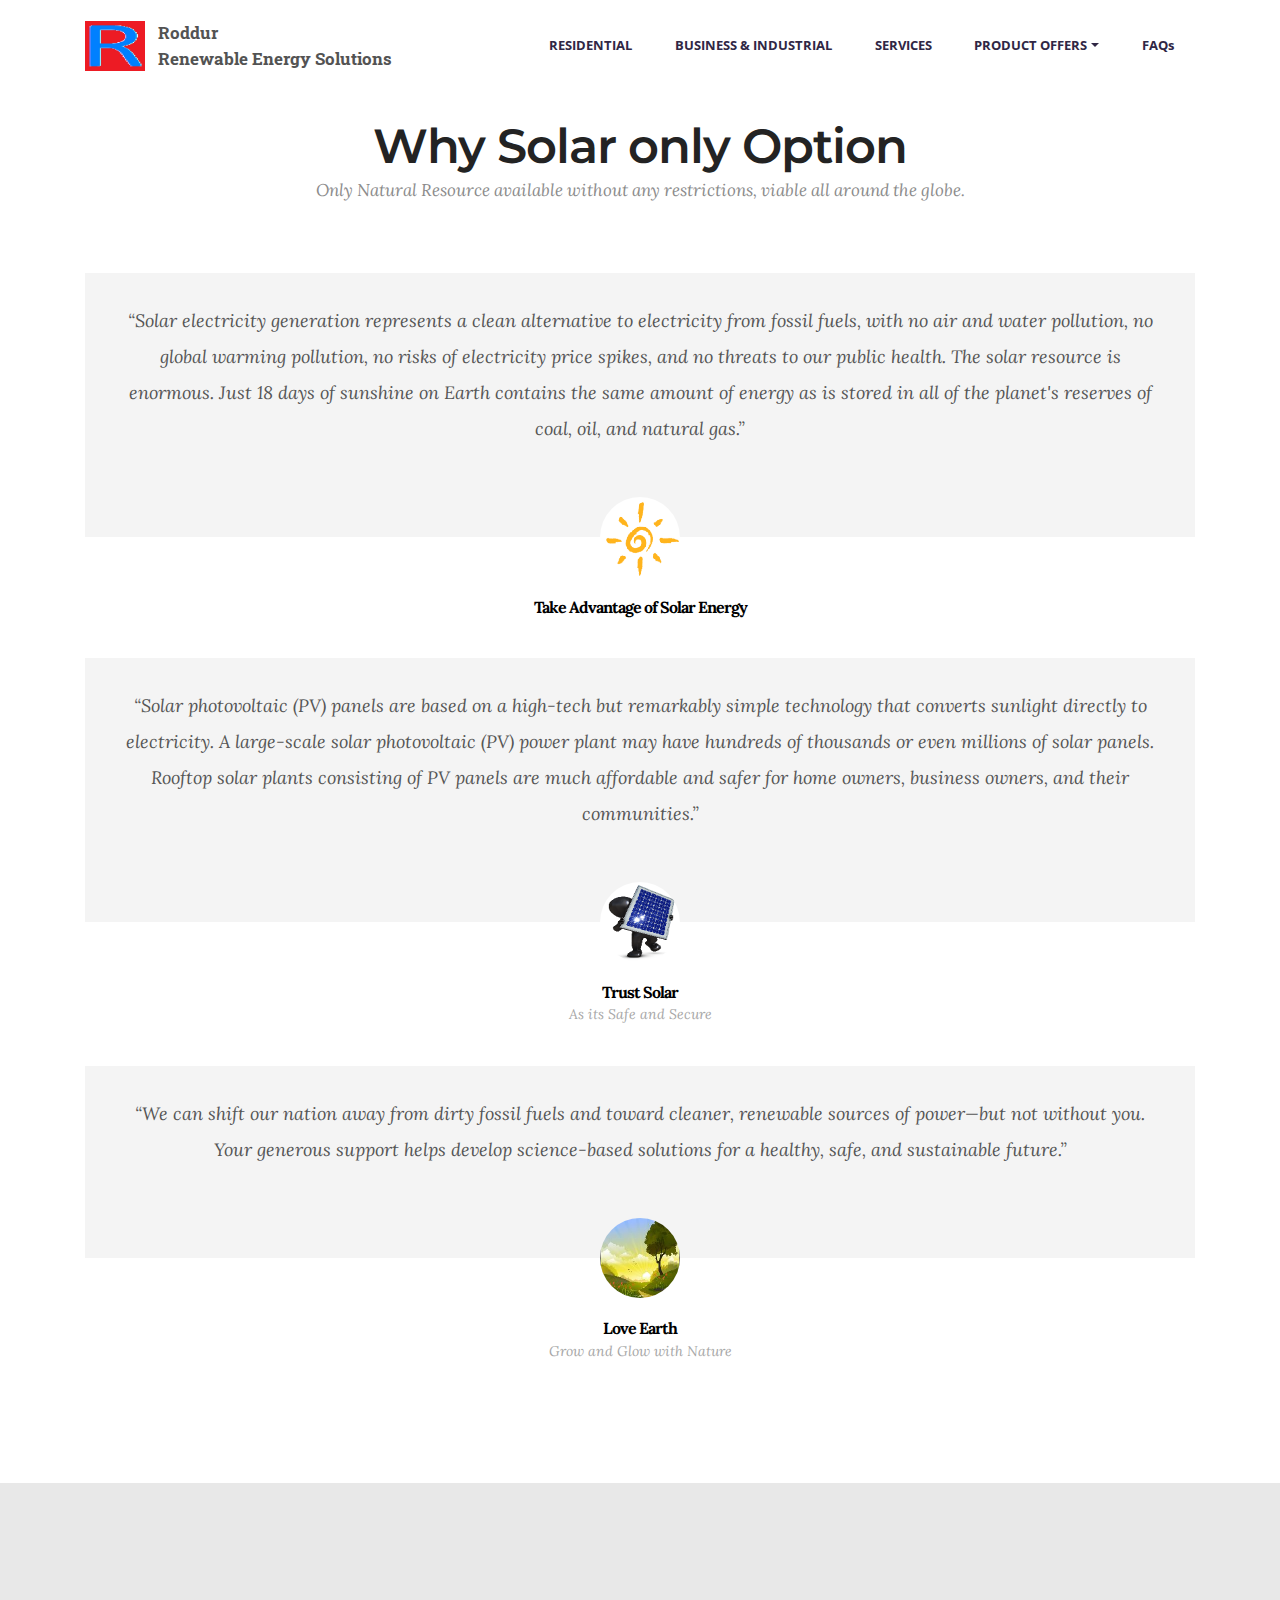
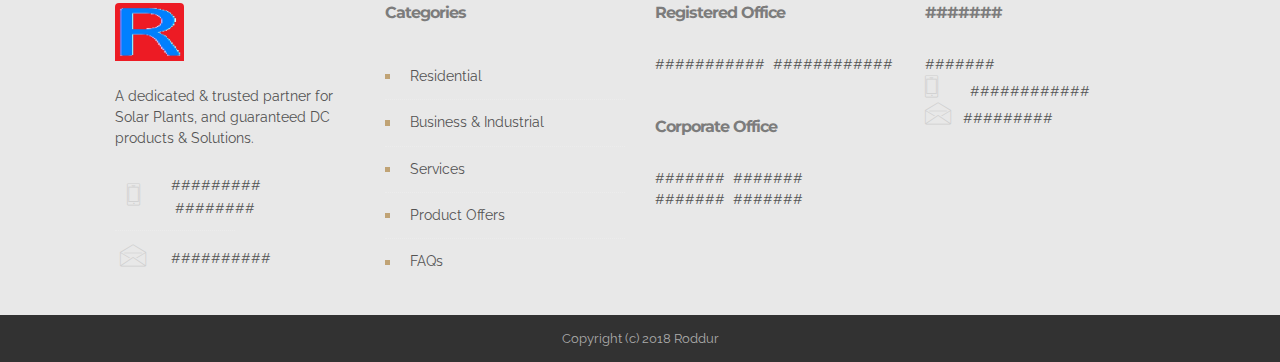
==== about-solar.html @ 6fe81869 "initial commit" ====
<!DOCTYPE html>
<html>

<!-- Mirrored from tejenergy.com/about-solar.html by HTTrack Website Copier/3.x [XR&CO'2014], Wed, 13 Jun 2018 09:13:56 GMT -->
<head>
  <!-- Site made with Tej Energy , www.tejenergy.com -->
  <meta charset="UTF-8">
  <meta http-equiv="X-UA-Compatible" content="IE=edge">
  <meta name="generator" content="Tej Energy v1, tejenergy.com">
  <meta name="viewport" content="width=device-width, initial-scale=1">
  <link rel="shortcut icon" href="assets/images/logo16-25pct-big2-137x128-2.jpg" type="image/x-icon">
  <meta name="description" content="benefts solar, profit solar, way solar, solar big plant, solar plant advantages, solar advantages, how solar, why solar, what is solar, solar panels, solar cells, solar project, solar wiring, solar diagram, solar planning, solar architecture, natural energy, renewable energy,">
  <title>About Solar | Tej Energy - Renewable Energy Solutions </title>
  <link rel="stylesheet" href="https://fonts.googleapis.com/css?family=Lora:400,700,400italic,700italic&amp;subset=latin">
  <link rel="stylesheet" href="https://fonts.googleapis.com/css?family=Montserrat:400,700">
  <link rel="stylesheet" href="https://fonts.googleapis.com/css?family=Raleway:400,100,200,300,500,600,700,800,900">
  <link rel="stylesheet" href="assets/et-line-font-plugin/style.css">
  <link rel="stylesheet" href="assets/bootstrap-material-design-font/css/material.css">
  <link rel="stylesheet" href="assets/tether/tether.min.css">
  <link rel="stylesheet" href="assets/bootstrap/css/bootstrap.min.css">
  <link rel="stylesheet" href="assets/socicon/css/socicon.min.css">
  <link rel="stylesheet" href="assets/animate.css/animate.min.css">
  <link rel="stylesheet" href="assets/dropdown/css/style.css">
  <link rel="stylesheet" href="assets/theme/css/style.css">
  <link rel="stylesheet" href="assets/roddur/css/mbr-additional.css" type="text/css">
  
  
  
</head>
<body>
<section id="menu-0">

    <nav class="navbar navbar-dropdown navbar-fixed-top">
        <div class="container">

            <div class="mbr-table">
                <div class="mbr-table-cell">

                    <div class="navbar-brand">
                    <a href="#top" class="navbar-logo"><img src="assets/images/logo.jpg" alt="Tej Energy" title="Welcome | Roddur -  Renewable Energy Solutions"></a>
                        <a class="navbar-caption text-black" href="index-2.html">Roddur<br>Renewable Energy Solutions<br></a>
                    </div>

                </div>
                <div class="mbr-table-cell">

                    <button class="navbar-toggler pull-xs-right hidden-md-up" type="button" data-toggle="collapse" data-target="#exCollapsingNavbar">
                        <div class="hamburger-icon"></div>
                    </button>

                    <ul class="nav-dropdown collapse pull-xs-right nav navbar-nav navbar-toggleable-sm" id="exCollapsingNavbar"><li class="nav-item dropdown"><a class="nav-link link" href="residential-solar.html" aria-expanded="false">RESIDENTIAL</a></li><li class="nav-item"><a class="nav-link link" href="business-industry.html" aria-expanded="false">BUSINESS &amp; INDUSTRIAL</a></li><li class="nav-item dropdown"><a class="nav-link link" href="services.html" aria-expanded="false">SERVICES</a></li><li class="nav-item dropdown"><a class="nav-link link dropdown-toggle" href="solar-offers.html" aria-expanded="false" data-toggle="dropdown-submenu">PRODUCT OFFERS</a><div class="dropdown-menu"><a class="dropdown-item" href="solar-offers.html">Off Grid Solar Plans</a><a class="dropdown-item" href="solar-offers.html">On Grid Solar Plans</a><a class="dropdown-item" href="led-light/led-products.html">LED Products</a><a class="dropdown-item" href="solar-offers.html">Solar Products</a></div></li><li class="nav-item"><a class="nav-link link" href="FAQs.html" aria-expanded="false">FAQs</a></li></ul>
                    <button hidden="" class="navbar-toggler navbar-close" type="button" data-toggle="collapse" data-target="#exCollapsingNavbar">
                        <div class="close-icon"></div>
                    </button>

                </div>
            </div>

        </div>
    </nav>

</section>

<section class="mbr-section mbr-after-navbar" id="testimonials2-0" style="background-color: rgb(255, 255, 255); padding-top: 120px; padding-bottom: 120px;">

    

        <div class="mbr-section mbr-section__container mbr-section__container--middle">
            <div class="container">
                <div class="row">
                    <div class="col-xs-12 text-xs-center">
                        <h3 class="mbr-section-title display-2">Why Solar only Option</h3>
                        <small class="mbr-section-subtitle">Only Natural Resource available without any restrictions, viable all around the globe.</small>
                    </div>
                </div>
            </div>
        </div>


    <div class="mbr-section mbr-section-nopadding">
        <div class="container">
            <div class="row">


                <div class="col-xs-12">

                    <div class="mbr-testimonial card mbr-testimonial-lg">
                        <div class="card-block"><em>“Solar electricity generation represents a clean alternative to electricity from fossil fuels, with no air and water pollution, no global warming pollution, no risks of electricity price spikes, and no threats to our public health. The solar resource is enormous. Just 18 days of sunshine on Earth contains the same amount of energy as is stored in all of the planet's reserves of coal, oil, and natural gas.”</em></div>
                        <div class="mbr-author card-footer">
                            <div class="mbr-author-img"><img src="assets/images/solar-ico-160x154-9.png" class="img-circle"></div>
                            <div class="mbr-author-name">Take Advantage of Solar Energy</div>
                            <small class="mbr-author-desc"></small>
                        </div>
                    </div><div class="mbr-testimonial card mbr-testimonial-lg">
                        <div class="card-block"><em>“Solar photovoltaic (PV) panels are based on a high-tech but remarkably simple technology that converts sunlight directly to electricity. A large-scale solar photovoltaic (PV) power plant may have hundreds of thousands or even millions of solar panels. Rooftop solar plants consisting of PV panels are much affordable and safer for home owners, business owners, and their communities.”</em></div>
                        <div class="mbr-author card-footer">
                            <div class="mbr-author-img"><img src="assets/images/solar-ico3-119x160-62.png" class="img-circle"></div>
                            <div class="mbr-author-name">Trust Solar</div>
                            <small class="mbr-author-desc">As its Safe and Secure</small>
                        </div>
                    </div><div class="mbr-testimonial card mbr-testimonial-lg">
                        <div class="card-block"><em>“We can shift our nation away from dirty fossil fuels and toward cleaner, renewable sources of power—but not without you. Your generous support helps develop science-based solutions for a healthy, safe, and sustainable future.”</em></div>
                        <div class="mbr-author card-footer">
                            <div class="mbr-author-img"><img src="assets/images/green-landscape3-160x127-89.jpg" class="img-circle"></div>
                            <div class="mbr-author-name">Love Earth</div>
                            <small class="mbr-author-desc">Grow and Glow with Nature</small>
                        </div>
                    </div>

                </div>


            </div>

        </div>
    </div>
</section>


<section class="mbr-footer mbr-section mbr-section-md-padding mbr-after-navbar" id="contacts3-0" style="background-color: rgb(232, 232, 232); padding-top: 120px; padding-bottom: 30px;">


    <div class="row">
    
            <div class="mbr-company col-xs-12 col-md-6 col-lg-3">

                <div class="mbr-company card">
                    <div><img src="assets/images/logo.jpg" class="card-img-top"></div>
                    <div class="card-block">
                        <p class="card-text text-black">A dedicated &amp; trusted partner for Solar Plants, and guaranteed DC products &amp; Solutions.</p>
                    </div>
                    <ul class="list-group list-group-flush">
                        <li class="list-group-item">
                            <span class="list-group-icon"><span class="etl-icon icon-phone mbr-iconfont-company-contacts3"></span></span>
                            <span class="list-group-text text-black">######### &nbsp; &nbsp; &nbsp; &nbsp; &nbsp;########</span>
                        </li>
                        <li class="list-group-item active">
                            <span class="list-group-icon"><span class="etl-icon icon-envelope mbr-iconfont-company-contacts3"></span></span>
                            <span class="list-group-text text-black">##########</span>
                        </li>
                    </ul>
                </div>

            </div>
            <div class="mbr-footer-content col-xs-12 col-md-6 col-lg-3">
                <h4>Categories</h4>
                <ul><li><a  href="residential-solar.html" class="text-black">Residential<a class="text-black" href="#"></a></li><li><a href="business-industry.html" class="text-black">Business &amp; Industrial</a><a class="text-black" href="#"></a></li><li><a href="services.html" class="text-black">Services</a><a class="text-black" href="#"></a></li><li><a href="solar-offers.html" class="text-black">Product Offers</a><a class="text-black" href="#"></a></li><li><a href="FAQs.html" class="text-black">FAQs</a><a class="text-black" href="#"></a></li></ul>
            </div>
            <div class="mbr-footer-content col-xs-12 col-md-6 col-lg-3">
               <p> <strong>Registered Office&nbsp;</strong><br><span class="list-group-text text-black">###########&nbsp; ############<br><br><br></span></p>

            <p>    <strong>Corporate Office&nbsp;</strong><br><span class="list-group-text text-black">####### &nbsp;#######<br> ####### &nbsp;#######<br><br><br></span></p>
            </div>
            <div class="mbr-footer-content col-xs-12 col-md-6 col-lg-3">
              <p><strong>#######&nbsp;</strong><br><span class="list-group-text text-black">#######<br><span class="list-group-icon"><span class="etl-icon icon-phone mbr-iconfont-company-contacts3"></span></span>&nbsp; &nbsp; &nbsp; &nbsp; ############<br></span><span class="list-group-icon"><span class="etl-icon icon-envelope mbr-iconfont-company-contacts3"></span></span><span class="list-group-text text-black">&nbsp; &nbsp;#########</span></p>

            </div>
        </div>
</section>

<footer class="mbr-small-footer mbr-section mbr-section-nopadding" id="footer1-0" style="background-color: rgb(50, 50, 50); padding-top: 0.875rem; padding-bottom: 0.875rem;">
    
    <div class="container">
        <p class="text-xs-center">Copyright (c) 2018 Roddur</p>
    </div>
</footer>

  <script src="assets/web/assets/jquery/jquery.min.js"></script>
  <script src="assets/tether/tether.min.js"></script>
  <script src="assets/bootstrap/js/bootstrap.min.js"></script>
  <script src="assets/smooth-scroll/SmoothScroll.js"></script>
  <script src="assets/viewportChecker/jquery.viewportchecker.js"></script>
  <script src="assets/dropdown/js/script.min.js"></script>
  <script src="assets/touchSwipe/jquery.touchSwipe.min.js"></script>
  <script src="assets/jarallax/jarallax.js"></script>
  <script src="assets/social-likes/social-likes.js"></script>
  <!--script src="assets/theme/js/script.js"></script-->
  <script>
  (function(i,s,o,g,r,a,m){i['GoogleAnalyticsObject']=r;i[r]=i[r]||function(){
  (i[r].q=i[r].q||[]).push(arguments)},i[r].l=1*new Date();a=s.createElement(o),
  m=s.getElementsByTagName(o)[0];a.async=1;a.src=g;m.parentNode.insertBefore(a,m)
  })(window,document,'script','../www.google-analytics.com/analytics.js','ga');

  ga('create', 'UA-83136913-1', 'auto');
  ga('send', 'pageview');

</script>
  
  
  </body>


</html>
---- assets/et-line-font-plugin/style.css ----
@font-face {
	font-family: 'et-line';
	src:url('fonts/et-line.eot');
	src:url('fonts/et-lined41d.eot?#iefix') format('embedded-opentype'),
		url('fonts/et-line.woff') format('woff'),
		url('fonts/et-line.ttf') format('truetype'),
		url('fonts/et-line.svg#et-line') format('svg');
	font-weight: normal;
	font-style: normal;
}

/* Use the following CSS code if you want to use data attributes for inserting your icons */
.etl-icon, [data-icon]:before {
	font-family: 'et-line';
	content: attr(data-icon);
	speak: none;
	font-weight: normal;
	font-variant: normal;
	text-transform: none;
	line-height: 1;
	-webkit-font-smoothing: antialiased;
	-moz-osx-font-smoothing: grayscale;
	display:inline-block;
}

/* Use the following CSS code if you want to have a class per icon */
/*
Instead of a list of all class selectors,
you can use the generic selector below, but it's slower:
[class*="icon-"] {
*/
.icon-mobile, .icon-laptop, .icon-desktop, .icon-tablet, .icon-phone, .icon-document, .icon-documents, .icon-search, .icon-clipboard, .icon-newspaper, .icon-notebook, .icon-book-open, .icon-browser, .icon-calendar, .icon-presentation, .icon-picture, .icon-pictures, .icon-video, .icon-camera, .icon-printer, .icon-toolbox, .icon-briefcase, .icon-wallet, .icon-gift, .icon-bargraph, .icon-grid, .icon-expand, .icon-focus, .icon-edit, .icon-adjustments, .icon-ribbon, .icon-hourglass, .icon-lock, .icon-megaphone, .icon-shield, .icon-trophy, .icon-flag, .icon-map, .icon-puzzle, .icon-basket, .icon-envelope, .icon-streetsign, .icon-telescope, .icon-gears, .icon-key, .icon-paperclip, .icon-attachment, .icon-pricetags, .icon-lightbulb, .icon-layers, .icon-pencil, .icon-tools, .icon-tools-2, .icon-scissors, .icon-paintbrush, .icon-magnifying-glass, .icon-circle-compass, .icon-linegraph, .icon-mic, .icon-strategy, .icon-beaker, .icon-caution, .icon-recycle, .icon-anchor, .icon-profile-male, .icon-profile-female, .icon-bike, .icon-wine, .icon-hotairballoon, .icon-globe, .icon-genius, .icon-map-pin, .icon-dial, .icon-chat, .icon-heart, .icon-cloud, .icon-upload, .icon-download, .icon-target, .icon-hazardous, .icon-piechart, .icon-speedometer, .icon-global, .icon-compass, .icon-lifesaver, .icon-clock, .icon-aperture, .icon-quote, .icon-scope, .icon-alarmclock, .icon-refresh, .icon-happy, .icon-sad, .icon-facebook, .icon-twitter, .icon-googleplus, .icon-rss, .icon-tumblr, .icon-linkedin, .icon-dribbble {
	font-family: 'et-line';
	speak: none;
	font-style: normal;
	font-weight: normal;
	font-variant: normal;
	text-transform: none;
	line-height: 1;
	-webkit-font-smoothing: antialiased;
	-moz-osx-font-smoothing: grayscale;
	display:inline-block;
}
.icon-mobile:before {
	content: "\e000";
}
.icon-laptop:before {
	content: "\e001";
}
.icon-desktop:before {
	content: "\e002";
}
.icon-tablet:before {
	content: "\e003";
}
.icon-phone:before {
	content: "\e004";
}
.icon-document:before {
	content: "\e005";
}
.icon-documents:before {
	content: "\e006";
}
.icon-search:before {
	content: "\e007";
}
.icon-clipboard:before {
	content: "\e008";
}
.icon-newspaper:before {
	content: "\e009";
}
.icon-notebook:before {
	content: "\e00a";
}
.icon-book-open:before {
	content: "\e00b";
}
.icon-browser:before {
	content: "\e00c";
}
.icon-calendar:before {
	content: "\e00d";
}
.icon-presentation:before {
	content: "\e00e";
}
.icon-picture:before {
	content: "\e00f";
}
.icon-pictures:before {
	content: "\e010";
}
.icon-video:before {
	content: "\e011";
}
.icon-camera:before {
	content: "\e012";
}
.icon-printer:before {
	content: "\e013";
}
.icon-toolbox:before {
	content: "\e014";
}
.icon-briefcase:before {
	content: "\e015";
}
.icon-wallet:before {
	content: "\e016";
}
.icon-gift:before {
	content: "\e017";
}
.icon-bargraph:before {
	content: "\e018";
}
.icon-grid:before {
	content: "\e019";
}
.icon-expand:before {
	content: "\e01a";
}
.icon-focus:before {
	content: "\e01b";
}
.icon-edit:before {
	content: "\e01c";
}
.icon-adjustments:before {
	content: "\e01d";
}
.icon-ribbon:before {
	content: "\e01e";
}
.icon-hourglass:before {
	content: "\e01f";
}
.icon-lock:before {
	content: "\e020";
}
.icon-megaphone:before {
	content: "\e021";
}
.icon-shield:before {
	content: "\e022";
}
.icon-trophy:before {
	content: "\e023";
}
.icon-flag:before {
	content: "\e024";
}
.icon-map:before {
	content: "\e025";
}
.icon-puzzle:before {
	content: "\e026";
}
.icon-basket:before {
	content: "\e027";
}
.icon-envelope:before {
	content: "\e028";
}
.icon-streetsign:before {
	content: "\e029";
}
.icon-telescope:before {
	content: "\e02a";
}
.icon-gears:before {
	content: "\e02b";
}
.icon-key:before {
	content: "\e02c";
}
.icon-paperclip:before {
	content: "\e02d";
}
.icon-attachment:before {
	content: "\e02e";
}
.icon-pricetags:before {
	content: "\e02f";
}
.icon-lightbulb:before {
	content: "\e030";
}
.icon-layers:before {
	content: "\e031";
}
.icon-pencil:before {
	content: "\e032";
}
.icon-tools:before {
	content: "\e033";
}
.icon-tools-2:before {
	content: "\e034";
}
.icon-scissors:before {
	content: "\e035";
}
.icon-paintbrush:before {
	content: "\e036";
}
.icon-magnifying-glass:before {
	content: "\e037";
}
.icon-circle-compass:before {
	content: "\e038";
}
.icon-linegraph:before {
	content: "\e039";
}
.icon-mic:before {
	content: "\e03a";
}
.icon-strategy:before {
	content: "\e03b";
}
.icon-beaker:before {
	content: "\e03c";
}
.icon-caution:before {
	content: "\e03d";
}
.icon-recycle:before {
	content: "\e03e";
}
.icon-anchor:before {
	content: "\e03f";
}
.icon-profile-male:before {
	content: "\e040";
}
.icon-profile-female:before {
	content: "\e041";
}
.icon-bike:before {
	content: "\e042";
}
.icon-wine:before {
	content: "\e043";
}
.icon-hotairballoon:before {
	content: "\e044";
}
.icon-globe:before {
	content: "\e045";
}
.icon-genius:before {
	content: "\e046";
}
.icon-map-pin:before {
	content: "\e047";
}
.icon-dial:before {
	content: "\e048";
}
.icon-chat:before {
	content: "\e049";
}
.icon-heart:before {
	content: "\e04a";
}
.icon-cloud:before {
	content: "\e04b";
}
.icon-upload:before {
	content: "\e04c";
}
.icon-download:before {
	content: "\e04d";
}
.icon-target:before {
	content: "\e04e";
}
.icon-hazardous:before {
	content: "\e04f";
}
.icon-piechart:before {
	content: "\e050";
}
.icon-speedometer:before {
	content: "\e051";
}
.icon-global:before {
	content: "\e052";
}
.icon-compass:before {
	content: "\e053";
}
.icon-lifesaver:before {
	content: "\e054";
}
.icon-clock:before {
	content: "\e055";
}
.icon-aperture:before {
	content: "\e056";
}
.icon-quote:before {
	content: "\e057";
}
.icon-scope:before {
	content: "\e058";
}
.icon-alarmclock:before {
	content: "\e059";
}
.icon-refresh:before {
	content: "\e05a";
}
.icon-happy:before {
	content: "\e05b";
}
.icon-sad:before {
	content: "\e05c";
}
.icon-facebook:before {
	content: "\e05d";
}
.icon-twitter:before {
	content: "\e05e";
}
.icon-googleplus:before {
	content: "\e05f";
}
.icon-rss:before {
	content: "\e060";
}
.icon-tumblr:before {
	content: "\e061";
}
.icon-linkedin:before {
	content: "\e062";
}
.icon-dribbble:before {
	content: "\e063";
}
---- assets/bootstrap-material-design-font/css/material.css ----
@font-face {
  font-family: 'Material-Design-Icons';
  src: url('../fonts/Material-Design-Icons64ea.eot?3ocs8m');
  src: url('../fonts/Material-Design-Iconsd41d.eot?#iefix3ocs8m') format('embedded-opentype'), url('../fonts/Material-Design-Icons64ea.woff?3ocs8m') format('woff'), url('../fonts/Material-Design-Icons64ea.ttf?3ocs8m') format('truetype'), url('../fonts/Material-Design-Icons64ea.svg?3ocs8m#Material-Design-Icons') format('svg');
  font-weight: normal;
  font-style: normal;
}
[class^="mdi-"],
[class*="mdi-"] {
  speak: none;
  display: inline-block;
  font-style: normal;
  font-variant:normal;
  font-weight:normal;
  /*font-size:24px;*/
  line-height:1;
  font-family:'Material-Design-Icons' !important;
  text-rendering: auto;
  
  -webkit-font-smoothing: antialiased;
  -moz-osx-font-smoothing: grayscale;
  -webkit-transform: translate(0, 0);
      -ms-transform: translate(0, 0);
          transform: translate(0, 0);
}
[class^="mdi-"]:before,
[class*="mdi-"]:before {
  display: inline-block;
  speak: none;
  text-decoration: inherit;
}
[class^="mdi-"].pull-left,
[class*="mdi-"].pull-left {
  margin-right: .3em;
}
[class^="mdi-"].pull-right,
[class*="mdi-"].pull-right {
  margin-left: .3em;
}
[class^="mdi-"].mdi-lg:before,
[class*="mdi-"].mdi-lg:before,
[class^="mdi-"].mdi-lg:after,
[class*="mdi-"].mdi-lg:after {
  font-size: 1.33333333em;
  line-height: 0.75em;
  vertical-align: -15%;
}
[class^="mdi-"].mdi-2x:before,
[class*="mdi-"].mdi-2x:before,
[class^="mdi-"].mdi-2x:after,
[class*="mdi-"].mdi-2x:after {
  font-size: 2em;
}
[class^="mdi-"].mdi-3x:before,
[class*="mdi-"].mdi-3x:before,
[class^="mdi-"].mdi-3x:after,
[class*="mdi-"].mdi-3x:after {
  font-size: 3em;
}
[class^="mdi-"].mdi-4x:before,
[class*="mdi-"].mdi-4x:before,
[class^="mdi-"].mdi-4x:after,
[class*="mdi-"].mdi-4x:after {
  font-size: 4em;
}
[class^="mdi-"].mdi-5x:before,
[class*="mdi-"].mdi-5x:before,
[class^="mdi-"].mdi-5x:after,
[class*="mdi-"].mdi-5x:after {
  font-size: 5em;
}
[class^="mdi-device-signal-cellular-"]:after,
[class^="mdi-device-battery-"]:after,
[class^="mdi-device-battery-charging-"]:after,
[class^="mdi-device-signal-cellular-connected-no-internet-"]:after,
[class^="mdi-device-signal-wifi-"]:after,
[class^="mdi-device-signal-wifi-statusbar-not-connected"]:after,
.mdi-device-network-wifi:after {
  opacity: .3;
  position: absolute;
  left: 0;
  top: 0;
  z-index: 1;
  display: inline-block;
  speak: none;
  text-decoration: inherit;
}
[class^="mdi-device-signal-cellular-"]:after {
  content: "\e758";
}
[class^="mdi-device-battery-"]:after {
  content: "\e735";
}
[class^="mdi-device-battery-charging-"]:after {
  content: "\e733";
}
[class^="mdi-device-signal-cellular-connected-no-internet-"]:after {
  content: "\e75d";
}
[class^="mdi-device-signal-wifi-"]:after,
.mdi-device-network-wifi:after {
  content: "\e765";
}
[class^="mdi-device-signal-wifi-statusbasr-not-connected"]:after {
  content: "\e8f7";
}
.mdi-device-signal-cellular-off:after,
.mdi-device-signal-cellular-null:after,
.mdi-device-signal-cellular-no-sim:after,
.mdi-device-signal-wifi-off:after,
.mdi-device-signal-wifi-4-bar:after,
.mdi-device-signal-cellular-4-bar:after,
.mdi-device-battery-alert:after,
.mdi-device-signal-cellular-connected-no-internet-4-bar:after,
.mdi-device-battery-std:after,
.mdi-device-battery-full .mdi-device-battery-unknown:after {
  content: "";
}
.mdi-fw {
  width: 1.28571429em;
  text-align: center;
}
.mdi-ul {
  padding-left: 0;
  margin-left: 2.14285714em;
  list-style-type: none;
}
.mdi-ul > li {
  position: relative;
}
.mdi-li {
  position: absolute;
  left: -2.14285714em;
  width: 2.14285714em;
  top: 0.14285714em;
  text-align: center;
}
.mdi-li.mdi-lg {
  left: -1.85714286em;
}
.mdi-border {
  padding: .2em .25em .15em;
  border: solid 0.08em #eeeeee;
  border-radius: .1em;
}
.mdi-spin {
  -webkit-animation: mdi-spin 2s infinite linear;
  animation: mdi-spin 2s infinite linear;
  -webkit-transform-origin: 50% 50%;
  -ms-transform-origin: 50% 50%;
      transform-origin: 50% 50%;
}
.mdi-pulse {
  -webkit-animation: mdi-spin 1s steps(8) infinite;
  animation: mdi-spin 1s steps(8) infinite;
  -webkit-transform-origin: 50% 50%;
  -ms-transform-origin: 50% 50%;
      transform-origin: 50% 50%;
}
@-webkit-keyframes mdi-spin {
  0% {
    -webkit-transform: rotate(0deg);
    transform: rotate(0deg);
  }
  100% {
    -webkit-transform: rotate(359deg);
    transform: rotate(359deg);
  }
}
@keyframes mdi-spin {
  0% {
    -webkit-transform: rotate(0deg);
    transform: rotate(0deg);
  }
  100% {
    -webkit-transform: rotate(359deg);
    transform: rotate(359deg);
  }
}
.mdi-rotate-90 {
  filter: progid:DXImageTransform.Microsoft.BasicImage(rotation=1);
  -webkit-transform: rotate(90deg);
  -ms-transform: rotate(90deg);
  transform: rotate(90deg);
}
.mdi-rotate-180 {
  filter: progid:DXImageTransform.Microsoft.BasicImage(rotation=2);
  -webkit-transform: rotate(180deg);
  -ms-transform: rotate(180deg);
  transform: rotate(180deg);
}
.mdi-rotate-270 {
  filter: progid:DXImageTransform.Microsoft.BasicImage(rotation=3);
  -webkit-transform: rotate(270deg);
  -ms-transform: rotate(270deg);
  transform: rotate(270deg);
}
.mdi-flip-horizontal {
  filter: progid:DXImageTransform.Microsoft.BasicImage(rotation=0, mirror=1);
  -webkit-transform: scale(-1, 1);
  -ms-transform: scale(-1, 1);
  transform: scale(-1, 1);
}
.mdi-flip-vertical {
  filter: progid:DXImageTransform.Microsoft.BasicImage(rotation=2, mirror=1);
  -webkit-transform: scale(1, -1);
  -ms-transform: scale(1, -1);
  transform: scale(1, -1);
}
:root .mdi-rotate-90,
:root .mdi-rotate-180,
:root .mdi-rotate-270,
:root .mdi-flip-horizontal,
:root .mdi-flip-vertical {
  -webkit-filter: none;
          filter: none;
}
.mdi-stack {
  position: relative;
  display: inline-block;
  width: 2em;
  height: 2em;
  line-height: 2em;
  vertical-align: middle;
}
.mdi-stack-1x,
.mdi-stack-2x {
  position: absolute;
  left: 0;
  width: 100%;
  text-align: center;
}
.mdi-stack-1x {
  line-height: inherit;
}
.mdi-stack-2x {
  font-size: 2em;
}
.mdi-inverse {
  color: #ffffff;
}
/* Start Icons */
.mdi-action-3d-rotation:before {
  content: "\e600";
}
.mdi-action-accessibility:before {
  content: "\e601";
}
.mdi-action-account-balance-wallet:before {
  content: "\e602";
}
.mdi-action-account-balance:before {
  content: "\e603";
}
.mdi-action-account-box:before {
  content: "\e604";
}
.mdi-action-account-child:before {
  content: "\e605";
}
.mdi-action-account-circle:before {
  content: "\e606";
}
.mdi-action-add-shopping-cart:before {
  content: "\e607";
}
.mdi-action-alarm-add:before {
  content: "\e608";
}
.mdi-action-alarm-off:before {
  content: "\e609";
}
.mdi-action-alarm-on:before {
  content: "\e60a";
}
.mdi-action-alarm:before {
  content: "\e60b";
}
.mdi-action-android:before {
  content: "\e60c";
}
.mdi-action-announcement:before {
  content: "\e60d";
}
.mdi-action-aspect-ratio:before {
  content: "\e60e";
}
.mdi-action-assessment:before {
  content: "\e60f";
}
.mdi-action-assignment-ind:before {
  content: "\e610";
}
.mdi-action-assignment-late:before {
  content: "\e611";
}
.mdi-action-assignment-return:before {
  content: "\e612";
}
.mdi-action-assignment-returned:before {
  content: "\e613";
}
.mdi-action-assignment-turned-in:before {
  content: "\e614";
}
.mdi-action-assignment:before {
  content: "\e615";
}
.mdi-action-autorenew:before {
  content: "\e616";
}
.mdi-action-backup:before {
  content: "\e617";
}
.mdi-action-book:before {
  content: "\e618";
}
.mdi-action-bookmark-outline:before {
  content: "\e619";
}
.mdi-action-bookmark:before {
  content: "\e61a";
}
.mdi-action-bug-report:before {
  content: "\e61b";
}
.mdi-action-cached:before {
  content: "\e61c";
}
.mdi-action-check-circle:before {
  content: "\e61d";
}
.mdi-action-class:before {
  content: "\e61e";
}
.mdi-action-credit-card:before {
  content: "\e61f";
}
.mdi-action-dashboard:before {
  content: "\e620";
}
.mdi-action-delete:before {
  content: "\e621";
}
.mdi-action-description:before {
  content: "\e622";
}
.mdi-action-dns:before {
  content: "\e623";
}
.mdi-action-done-all:before {
  content: "\e624";
}
.mdi-action-done:before {
  content: "\e625";
}
.mdi-action-event:before {
  content: "\e626";
}
.mdi-action-exit-to-app:before {
  content: "\e627";
}
.mdi-action-explore:before {
  content: "\e628";
}
.mdi-action-extension:before {
  content: "\e629";
}
.mdi-action-face-unlock:before {
  content: "\e62a";
}
.mdi-action-favorite-outline:before {
  content: "\e62b";
}
.mdi-action-favorite:before {
  content: "\e62c";
}
.mdi-action-find-in-page:before {
  content: "\e62d";
}
.mdi-action-find-replace:before {
  content: "\e62e";
}
.mdi-action-flip-to-back:before {
  content: "\e62f";
}
.mdi-action-flip-to-front:before {
  content: "\e630";
}
.mdi-action-get-app:before {
  content: "\e631";
}
.mdi-action-grade:before {
  content: "\e632";
}
.mdi-action-group-work:before {
  content: "\e633";
}
.mdi-action-help:before {
  content: "\e634";
}
.mdi-action-highlight-remove:before {
  content: "\e635";
}
.mdi-action-history:before {
  content: "\e636";
}
.mdi-action-home:before {
  content: "\e637";
}
.mdi-action-https:before {
  content: "\e638";
}
.mdi-action-info-outline:before {
  content: "\e639";
}
.mdi-action-info:before {
  content: "\e63a";
}
.mdi-action-input:before {
  content: "\e63b";
}
.mdi-action-invert-colors:before {
  content: "\e63c";
}
.mdi-action-label-outline:before {
  content: "\e63d";
}
.mdi-action-label:before {
  content: "\e63e";
}
.mdi-action-language:before {
  content: "\e63f";
}
.mdi-action-launch:before {
  content: "\e640";
}
.mdi-action-list:before {
  content: "\e641";
}
.mdi-action-lock-open:before {
  content: "\e642";
}
.mdi-action-lock-outline:before {
  content: "\e643";
}
.mdi-action-lock:before {
  content: "\e644";
}
.mdi-action-loyalty:before {
  content: "\e645";
}
.mdi-action-markunread-mailbox:before {
  content: "\e646";
}
.mdi-action-note-add:before {
  content: "\e647";
}
.mdi-action-open-in-browser:before {
  content: "\e648";
}
.mdi-action-open-in-new:before {
  content: "\e649";
}
.mdi-action-open-with:before {
  content: "\e64a";
}
.mdi-action-pageview:before {
  content: "\e64b";
}
.mdi-action-payment:before {
  content: "\e64c";
}
.mdi-action-perm-camera-mic:before {
  content: "\e64d";
}
.mdi-action-perm-contact-cal:before {
  content: "\e64e";
}
.mdi-action-perm-data-setting:before {
  content: "\e64f";
}
.mdi-action-perm-device-info:before {
  content: "\e650";
}
.mdi-action-perm-identity:before {
  content: "\e651";
}
.mdi-action-perm-media:before {
  content: "\e652";
}
.mdi-action-perm-phone-msg:before {
  content: "\e653";
}
.mdi-action-perm-scan-wifi:before {
  content: "\e654";
}
.mdi-action-picture-in-picture:before {
  content: "\e655";
}
.mdi-action-polymer:before {
  content: "\e656";
}
.mdi-action-print:before {
  content: "\e657";
}
.mdi-action-query-builder:before {
  content: "\e658";
}
.mdi-action-question-answer:before {
  content: "\e659";
}
.mdi-action-receipt:before {
  content: "\e65a";
}
.mdi-action-redeem:before {
  content: "\e65b";
}
.mdi-action-reorder:before {
  content: "\e65c";
}
.mdi-action-report-problem:before {
  content: "\e65d";
}
.mdi-action-restore:before {
  content: "\e65e";
}
.mdi-action-room:before {
  content: "\e65f";
}
.mdi-action-schedule:before {
  content: "\e660";
}
.mdi-action-search:before {
  content: "\e661";
}
.mdi-action-settings-applications:before {
  content: "\e662";
}
.mdi-action-settings-backup-restore:before {
  content: "\e663";
}
.mdi-action-settings-bluetooth:before {
  content: "\e664";
}
.mdi-action-settings-cell:before {
  content: "\e665";
}
.mdi-action-settings-display:before {
  content: "\e666";
}
.mdi-action-settings-ethernet:before {
  content: "\e667";
}
.mdi-action-settings-input-antenna:before {
  content: "\e668";
}
.mdi-action-settings-input-component:before {
  content: "\e669";
}
.mdi-action-settings-input-composite:before {
  content: "\e66a";
}
.mdi-action-settings-input-hdmi:before {
  content: "\e66b";
}
.mdi-action-settings-input-svideo:before {
  content: "\e66c";
}
.mdi-action-settings-overscan:before {
  content: "\e66d";
}
.mdi-action-settings-phone:before {
  content: "\e66e";
}
.mdi-action-settings-power:before {
  content: "\e66f";
}
.mdi-action-settings-remote:before {
  content: "\e670";
}
.mdi-action-settings-voice:before {
  content: "\e671";
}
.mdi-action-settings:before {
  content: "\e672";
}
.mdi-action-shop-two:before {
  content: "\e673";
}
.mdi-action-shop:before {
  content: "\e674";
}
.mdi-action-shopping-basket:before {
  content: "\e675";
}
.mdi-action-shopping-cart:before {
  content: "\e676";
}
.mdi-action-speaker-notes:before {
  content: "\e677";
}
.mdi-action-spellcheck:before {
  content: "\e678";
}
.mdi-action-star-rate:before {
  content: "\e679";
}
.mdi-action-stars:before {
  content: "\e67a";
}
.mdi-action-store:before {
  content: "\e67b";
}
.mdi-action-subject:before {
  content: "\e67c";
}
.mdi-action-supervisor-account:before {
  content: "\e67d";
}
.mdi-action-swap-horiz:before {
  content: "\e67e";
}
.mdi-action-swap-vert-circle:before {
  content: "\e67f";
}
.mdi-action-swap-vert:before {
  content: "\e680";
}
.mdi-action-system-update-tv:before {
  content: "\e681";
}
.mdi-action-tab-unselected:before {
  content: "\e682";
}
.mdi-action-tab:before {
  content: "\e683";
}
.mdi-action-theaters:before {
  content: "\e684";
}
.mdi-action-thumb-down:before {
  content: "\e685";
}
.mdi-action-thumb-up:before {
  content: "\e686";
}
.mdi-action-thumbs-up-down:before {
  content: "\e687";
}
.mdi-action-toc:before {
  content: "\e688";
}
.mdi-action-today:before {
  content: "\e689";
}
.mdi-action-track-changes:before {
  content: "\e68a";
}
.mdi-action-translate:before {
  content: "\e68b";
}
.mdi-action-trending-down:before {
  content: "\e68c";
}
.mdi-action-trending-neutral:before {
  content: "\e68d";
}
.mdi-action-trending-up:before {
  content: "\e68e";
}
.mdi-action-turned-in-not:before {
  content: "\e68f";
}
.mdi-action-turned-in:before {
  content: "\e690";
}
.mdi-action-verified-user:before {
  content: "\e691";
}
.mdi-action-view-agenda:before {
  content: "\e692";
}
.mdi-action-view-array:before {
  content: "\e693";
}
.mdi-action-view-carousel:before {
  content: "\e694";
}
.mdi-action-view-column:before {
  content: "\e695";
}
.mdi-action-view-day:before {
  content: "\e696";
}
.mdi-action-view-headline:before {
  content: "\e697";
}
.mdi-action-view-list:before {
  content: "\e698";
}
.mdi-action-view-module:before {
  content: "\e699";
}
.mdi-action-view-quilt:before {
  content: "\e69a";
}
.mdi-action-view-stream:before {
  content: "\e69b";
}
.mdi-action-view-week:before {
  content: "\e69c";
}
.mdi-action-visibility-off:before {
  content: "\e69d";
}
.mdi-action-visibility:before {
  content: "\e69e";
}
.mdi-action-wallet-giftcard:before {
  content: "\e69f";
}
.mdi-action-wallet-membership:before {
  content: "\e6a0";
}
.mdi-action-wallet-travel:before {
  content: "\e6a1";
}
.mdi-action-work:before {
  content: "\e6a2";
}
.mdi-alert-error:before {
  content: "\e6a3";
}
.mdi-alert-warning:before {
  content: "\e6a4";
}
.mdi-av-album:before {
  content: "\e6a5";
}
.mdi-av-closed-caption:before {
  content: "\e6a6";
}
.mdi-av-equalizer:before {
  content: "\e6a7";
}
.mdi-av-explicit:before {
  content: "\e6a8";
}
.mdi-av-fast-forward:before {
  content: "\e6a9";
}
.mdi-av-fast-rewind:before {
  content: "\e6aa";
}
.mdi-av-games:before {
  content: "\e6ab";
}
.mdi-av-hearing:before {
  content: "\e6ac";
}
.mdi-av-high-quality:before {
  content: "\e6ad";
}
.mdi-av-loop:before {
  content: "\e6ae";
}
.mdi-av-mic-none:before {
  content: "\e6af";
}
.mdi-av-mic-off:before {
  content: "\e6b0";
}
.mdi-av-mic:before {
  content: "\e6b1";
}
.mdi-av-movie:before {
  content: "\e6b2";
}
.mdi-av-my-library-add:before {
  content: "\e6b3";
}
.mdi-av-my-library-books:before {
  content: "\e6b4";
}
.mdi-av-my-library-music:before {
  content: "\e6b5";
}
.mdi-av-new-releases:before {
  content: "\e6b6";
}
.mdi-av-not-interested:before {
  content: "\e6b7";
}
.mdi-av-pause-circle-fill:before {
  content: "\e6b8";
}
.mdi-av-pause-circle-outline:before {
  content: "\e6b9";
}
.mdi-av-pause:before {
  content: "\e6ba";
}
.mdi-av-play-arrow:before {
  content: "\e6bb";
}
.mdi-av-play-circle-fill:before {
  content: "\e6bc";
}
.mdi-av-play-circle-outline:before {
  content: "\e6bd";
}
.mdi-av-play-shopping-bag:before {
  content: "\e6be";
}
.mdi-av-playlist-add:before {
  content: "\e6bf";
}
.mdi-av-queue-music:before {
  content: "\e6c0";
}
.mdi-av-queue:before {
  content: "\e6c1";
}
.mdi-av-radio:before {
  content: "\e6c2";
}
.mdi-av-recent-actors:before {
  content: "\e6c3";
}
.mdi-av-repeat-one:before {
  content: "\e6c4";
}
.mdi-av-repeat:before {
  content: "\e6c5";
}
.mdi-av-replay:before {
  content: "\e6c6";
}
.mdi-av-shuffle:before {
  content: "\e6c7";
}
.mdi-av-skip-next:before {
  content: "\e6c8";
}
.mdi-av-skip-previous:before {
  content: "\e6c9";
}
.mdi-av-snooze:before {
  content: "\e6ca";
}
.mdi-av-stop:before {
  content: "\e6cb";
}
.mdi-av-subtitles:before {
  content: "\e6cc";
}
.mdi-av-surround-sound:before {
  content: "\e6cd";
}
.mdi-av-timer:before {
  content: "\e6ce";
}
.mdi-av-video-collection:before {
  content: "\e6cf";
}
.mdi-av-videocam-off:before {
  content: "\e6d0";
}
.mdi-av-videocam:before {
  content: "\e6d1";
}
.mdi-av-volume-down:before {
  content: "\e6d2";
}
.mdi-av-volume-mute:before {
  content: "\e6d3";
}
.mdi-av-volume-off:before {
  content: "\e6d4";
}
.mdi-av-volume-up:before {
  content: "\e6d5";
}
.mdi-av-web:before {
  content: "\e6d6";
}
.mdi-communication-business:before {
  content: "\e6d7";
}
.mdi-communication-call-end:before {
  content: "\e6d8";
}
.mdi-communication-call-made:before {
  content: "\e6d9";
}
.mdi-communication-call-merge:before {
  content: "\e6da";
}
.mdi-communication-call-missed:before {
  content: "\e6db";
}
.mdi-communication-call-received:before {
  content: "\e6dc";
}
.mdi-communication-call-split:before {
  content: "\e6dd";
}
.mdi-communication-call:before {
  content: "\e6de";
}
.mdi-communication-chat:before {
  content: "\e6df";
}
.mdi-communication-clear-all:before {
  content: "\e6e0";
}
.mdi-communication-comment:before {
  content: "\e6e1";
}
.mdi-communication-contacts:before {
  content: "\e6e2";
}
.mdi-communication-dialer-sip:before {
  content: "\e6e3";
}
.mdi-communication-dialpad:before {
  content: "\e6e4";
}
.mdi-communication-dnd-on:before {
  content: "\e6e5";
}
.mdi-communication-email:before {
  content: "\e6e6";
}
.mdi-communication-forum:before {
  content: "\e6e7";
}
.mdi-communication-import-export:before {
  content: "\e6e8";
}
.mdi-communication-invert-colors-off:before {
  content: "\e6e9";
}
.mdi-communication-invert-colors-on:before {
  content: "\e6ea";
}
.mdi-communication-live-help:before {
  content: "\e6eb";
}
.mdi-communication-location-off:before {
  content: "\e6ec";
}
.mdi-communication-location-on:before {
  content: "\e6ed";
}
.mdi-communication-message:before {
  content: "\e6ee";
}
.mdi-communication-messenger:before {
  content: "\e6ef";
}
.mdi-communication-no-sim:before {
  content: "\e6f0";
}
.mdi-communication-phone:before {
  content: "\e6f1";
}
.mdi-communication-portable-wifi-off:before {
  content: "\e6f2";
}
.mdi-communication-quick-contacts-dialer:before {
  content: "\e6f3";
}
.mdi-communication-quick-contacts-mail:before {
  content: "\e6f4";
}
.mdi-communication-ring-volume:before {
  content: "\e6f5";
}
.mdi-communication-stay-current-landscape:before {
  content: "\e6f6";
}
.mdi-communication-stay-current-portrait:before {
  content: "\e6f7";
}
.mdi-communication-stay-primary-landscape:before {
  content: "\e6f8";
}
.mdi-communication-stay-primary-portrait:before {
  content: "\e6f9";
}
.mdi-communication-swap-calls:before {
  content: "\e6fa";
}
.mdi-communication-textsms:before {
  content: "\e6fb";
}
.mdi-communication-voicemail:before {
  content: "\e6fc";
}
.mdi-communication-vpn-key:before {
  content: "\e6fd";
}
.mdi-content-add-box:before {
  content: "\e6fe";
}
.mdi-content-add-circle-outline:before {
  content: "\e6ff";
}
.mdi-content-add-circle:before {
  content: "\e700";
}
.mdi-content-add:before {
  content: "\e701";
}
.mdi-content-archive:before {
  content: "\e702";
}
.mdi-content-backspace:before {
  content: "\e703";
}
.mdi-content-block:before {
  content: "\e704";
}
.mdi-content-clear:before {
  content: "\e705";
}
.mdi-content-content-copy:before {
  content: "\e706";
}
.mdi-content-content-cut:before {
  content: "\e707";
}
.mdi-content-content-paste:before {
  content: "\e708";
}
.mdi-content-create:before {
  content: "\e709";
}
.mdi-content-drafts:before {
  content: "\e70a";
}
.mdi-content-filter-list:before {
  content: "\e70b";
}
.mdi-content-flag:before {
  content: "\e70c";
}
.mdi-content-forward:before {
  content: "\e70d";
}
.mdi-content-gesture:before {
  content: "\e70e";
}
.mdi-content-inbox:before {
  content: "\e70f";
}
.mdi-content-link:before {
  content: "\e710";
}
.mdi-content-mail:before {
  content: "\e711";
}
.mdi-content-markunread:before {
  content: "\e712";
}
.mdi-content-redo:before {
  content: "\e713";
}
.mdi-content-remove-circle-outline:before {
  content: "\e714";
}
.mdi-content-remove-circle:before {
  content: "\e715";
}
.mdi-content-remove:before {
  content: "\e716";
}
.mdi-content-reply-all:before {
  content: "\e717";
}
.mdi-content-reply:before {
  content: "\e718";
}
.mdi-content-report:before {
  content: "\e719";
}
.mdi-content-save:before {
  content: "\e71a";
}
.mdi-content-select-all:before {
  content: "\e71b";
}
.mdi-content-send:before {
  content: "\e71c";
}
.mdi-content-sort:before {
  content: "\e71d";
}
.mdi-content-text-format:before {
  content: "\e71e";
}
.mdi-content-undo:before {
  content: "\e71f";
}
.mdi-editor-attach-file:before {
  content: "\e776";
}
.mdi-editor-attach-money:before {
  content: "\e777";
}
.mdi-editor-border-all:before {
  content: "\e778";
}
.mdi-editor-border-bottom:before {
  content: "\e779";
}
.mdi-editor-border-clear:before {
  content: "\e77a";
}
.mdi-editor-border-color:before {
  content: "\e77b";
}
.mdi-editor-border-horizontal:before {
  content: "\e77c";
}
.mdi-editor-border-inner:before {
  content: "\e77d";
}
.mdi-editor-border-left:before {
  content: "\e77e";
}
.mdi-editor-border-outer:before {
  content: "\e77f";
}
.mdi-editor-border-right:before {
  content: "\e780";
}
.mdi-editor-border-style:before {
  content: "\e781";
}
.mdi-editor-border-top:before {
  content: "\e782";
}
.mdi-editor-border-vertical:before {
  content: "\e783";
}
.mdi-editor-format-align-center:before {
  content: "\e784";
}
.mdi-editor-format-align-justify:before {
  content: "\e785";
}
.mdi-editor-format-align-left:before {
  content: "\e786";
}
.mdi-editor-format-align-right:before {
  content: "\e787";
}
.mdi-editor-format-bold:before {
  content: "\e788";
}
.mdi-editor-format-clear:before {
  content: "\e789";
}
.mdi-editor-format-color-fill:before {
  content: "\e78a";
}
.mdi-editor-format-color-reset:before {
  content: "\e78b";
}
.mdi-editor-format-color-text:before {
  content: "\e78c";
}
.mdi-editor-format-indent-decrease:before {
  content: "\e78d";
}
.mdi-editor-format-indent-increase:before {
  content: "\e78e";
}
.mdi-editor-format-italic:before {
  content: "\e78f";
}
.mdi-editor-format-line-spacing:before {
  content: "\e790";
}
.mdi-editor-format-list-bulleted:before {
  content: "\e791";
}
.mdi-editor-format-list-numbered:before {
  content: "\e792";
}
.mdi-editor-format-paint:before {
  content: "\e793";
}
.mdi-editor-format-quote:before {
  content: "\e794";
}
.mdi-editor-format-size:before {
  content: "\e795";
}
.mdi-editor-format-strikethrough:before {
  content: "\e796";
}
.mdi-editor-format-textdirection-l-to-r:before {
  content: "\e797";
}
.mdi-editor-format-textdirection-r-to-l:before {
  content: "\e798";
}
.mdi-editor-format-underline:before {
  content: "\e799";
}
.mdi-editor-functions:before {
  content: "\e79a";
}
.mdi-editor-insert-chart:before {
  content: "\e79b";
}
.mdi-editor-insert-comment:before {
  content: "\e79c";
}
.mdi-editor-insert-drive-file:before {
  content: "\e79d";
}
.mdi-editor-insert-emoticon:before {
  content: "\e79e";
}
.mdi-editor-insert-invitation:before {
  content: "\e79f";
}
.mdi-editor-insert-link:before {
  content: "\e7a0";
}
.mdi-editor-insert-photo:before {
  content: "\e7a1";
}
.mdi-editor-merge-type:before {
  content: "\e7a2";
}
.mdi-editor-mode-comment:before {
  content: "\e7a3";
}
.mdi-editor-mode-edit:before {
  content: "\e7a4";
}
.mdi-editor-publish:before {
  content: "\e7a5";
}
.mdi-editor-vertical-align-bottom:before {
  content: "\e7a6";
}
.mdi-editor-vertical-align-center:before {
  content: "\e7a7";
}
.mdi-editor-vertical-align-top:before {
  content: "\e7a8";
}
.mdi-editor-wrap-text:before {
  content: "\e7a9";
}
.mdi-file-attachment:before {
  content: "\e7aa";
}
.mdi-file-cloud-circle:before {
  content: "\e7ab";
}
.mdi-file-cloud-done:before {
  content: "\e7ac";
}
.mdi-file-cloud-download:before {
  content: "\e7ad";
}
.mdi-file-cloud-off:before {
  content: "\e7ae";
}
.mdi-file-cloud-queue:before {
  content: "\e7af";
}
.mdi-file-cloud-upload:before {
  content: "\e7b0";
}
.mdi-file-cloud:before {
  content: "\e7b1";
}
.mdi-file-file-download:before {
  content: "\e7b2";
}
.mdi-file-file-upload:before {
  content: "\e7b3";
}
.mdi-file-folder-open:before {
  content: "\e7b4";
}
.mdi-file-folder-shared:before {
  content: "\e7b5";
}
.mdi-file-folder:before {
  content: "\e7b6";
}
.mdi-device-access-alarm:before {
  content: "\e720";
}
.mdi-device-access-alarms:before {
  content: "\e721";
}
.mdi-device-access-time:before {
  content: "\e722";
}
.mdi-device-add-alarm:before {
  content: "\e723";
}
.mdi-device-airplanemode-off:before {
  content: "\e724";
}
.mdi-device-airplanemode-on:before {
  content: "\e725";
}
.mdi-device-battery-20:before {
  content: "\e726";
}
.mdi-device-battery-30:before {
  content: "\e727";
}
.mdi-device-battery-50:before {
  content: "\e728";
}
.mdi-device-battery-60:before {
  content: "\e729";
}
.mdi-device-battery-80:before {
  content: "\e72a";
}
.mdi-device-battery-90:before {
  content: "\e72b";
}
.mdi-device-battery-alert:before {
  content: "\e72c";
}
.mdi-device-battery-charging-20:before {
  content: "\e72d";
}
.mdi-device-battery-charging-30:before {
  content: "\e72e";
}
.mdi-device-battery-charging-50:before {
  content: "\e72f";
}
.mdi-device-battery-charging-60:before {
  content: "\e730";
}
.mdi-device-battery-charging-80:before {
  content: "\e731";
}
.mdi-device-battery-charging-90:before {
  content: "\e732";
}
.mdi-device-battery-charging-full:before {
  content: "\e733";
}
.mdi-device-battery-full:before {
  content: "\e734";
}
.mdi-device-battery-std:before {
  content: "\e735";
}
.mdi-device-battery-unknown:before {
  content: "\e736";
}
.mdi-device-bluetooth-connected:before {
  content: "\e737";
}
.mdi-device-bluetooth-disabled:before {
  content: "\e738";
}
.mdi-device-bluetooth-searching:before {
  content: "\e739";
}
.mdi-device-bluetooth:before {
  content: "\e73a";
}
.mdi-device-brightness-auto:before {
  content: "\e73b";
}
.mdi-device-brightness-high:before {
  content: "\e73c";
}
.mdi-device-brightness-low:before {
  content: "\e73d";
}
.mdi-device-brightness-medium:before {
  content: "\e73e";
}
.mdi-device-data-usage:before {
  content: "\e73f";
}
.mdi-device-developer-mode:before {
  content: "\e740";
}
.mdi-device-devices:before {
  content: "\e741";
}
.mdi-device-dvr:before {
  content: "\e742";
}
.mdi-device-gps-fixed:before {
  content: "\e743";
}
.mdi-device-gps-not-fixed:before {
  content: "\e744";
}
.mdi-device-gps-off:before {
  content: "\e745";
}
.mdi-device-location-disabled:before {
  content: "\e746";
}
.mdi-device-location-searching:before {
  content: "\e747";
}
.mdi-device-multitrack-audio:before {
  content: "\e748";
}
.mdi-device-network-cell:before {
  content: "\e749";
}
.mdi-device-network-wifi:before {
  content: "\e74a";
}
.mdi-device-nfc:before {
  content: "\e74b";
}
.mdi-device-now-wallpaper:before {
  content: "\e74c";
}
.mdi-device-now-widgets:before {
  content: "\e74d";
}
.mdi-device-screen-lock-landscape:before {
  content: "\e74e";
}
.mdi-device-screen-lock-portrait:before {
  content: "\e74f";
}
.mdi-device-screen-lock-rotation:before {
  content: "\e750";
}
.mdi-device-screen-rotation:before {
  content: "\e751";
}
.mdi-device-sd-storage:before {
  content: "\e752";
}
.mdi-device-settings-system-daydream:before {
  content: "\e753";
}
.mdi-device-signal-cellular-0-bar:before {
  content: "\e754";
}
.mdi-device-signal-cellular-1-bar:before {
  content: "\e755";
}
.mdi-device-signal-cellular-2-bar:before {
  content: "\e756";
}
.mdi-device-signal-cellular-3-bar:before {
  content: "\e757";
}
.mdi-device-signal-cellular-4-bar:before {
  content: "\e758";
}
.mdi-signal-wifi-statusbar-connected-no-internet-after:before {
  content: "\e8f6";
}
.mdi-device-signal-cellular-connected-no-internet-0-bar:before {
  content: "\e759";
}
.mdi-device-signal-cellular-connected-no-internet-1-bar:before {
  content: "\e75a";
}
.mdi-device-signal-cellular-connected-no-internet-2-bar:before {
  content: "\e75b";
}
.mdi-device-signal-cellular-connected-no-internet-3-bar:before {
  content: "\e75c";
}
.mdi-device-signal-cellular-connected-no-internet-4-bar:before {
  content: "\e75d";
}
.mdi-device-signal-cellular-no-sim:before {
  content: "\e75e";
}
.mdi-device-signal-cellular-null:before {
  content: "\e75f";
}
.mdi-device-signal-cellular-off:before {
  content: "\e760";
}
.mdi-device-signal-wifi-0-bar:before {
  content: "\e761";
}
.mdi-device-signal-wifi-1-bar:before {
  content: "\e762";
}
.mdi-device-signal-wifi-2-bar:before {
  content: "\e763";
}
.mdi-device-signal-wifi-3-bar:before {
  content: "\e764";
}
.mdi-device-signal-wifi-4-bar:before {
  content: "\e765";
}
.mdi-device-signal-wifi-off:before {
  content: "\e766";
}
.mdi-device-signal-wifi-statusbar-1-bar:before {
  content: "\e767";
}
.mdi-device-signal-wifi-statusbar-2-bar:before {
  content: "\e768";
}
.mdi-device-signal-wifi-statusbar-3-bar:before {
  content: "\e769";
}
.mdi-device-signal-wifi-statusbar-4-bar:before {
  content: "\e76a";
}
.mdi-device-signal-wifi-statusbar-connected-no-internet-:before {
  content: "\e76b";
}
.mdi-device-signal-wifi-statusbar-connected-no-internet:before {
  content: "\e76f";
}
.mdi-device-signal-wifi-statusbar-connected-no-internet-2:before {
  content: "\e76c";
}
.mdi-device-signal-wifi-statusbar-connected-no-internet-3:before {
  content: "\e76d";
}
.mdi-device-signal-wifi-statusbar-connected-no-internet-4:before {
  content: "\e76e";
}
.mdi-signal-wifi-statusbar-not-connected-after:before {
  content: "\e8f7";
}
.mdi-device-signal-wifi-statusbar-not-connected:before {
  content: "\e770";
}
.mdi-device-signal-wifi-statusbar-null:before {
  content: "\e771";
}
.mdi-device-storage:before {
  content: "\e772";
}
.mdi-device-usb:before {
  content: "\e773";
}
.mdi-device-wifi-lock:before {
  content: "\e774";
}
.mdi-device-wifi-tethering:before {
  content: "\e775";
}
.mdi-hardware-cast-connected:before {
  content: "\e7b7";
}
.mdi-hardware-cast:before {
  content: "\e7b8";
}
.mdi-hardware-computer:before {
  content: "\e7b9";
}
.mdi-hardware-desktop-mac:before {
  content: "\e7ba";
}
.mdi-hardware-desktop-windows:before {
  content: "\e7bb";
}
.mdi-hardware-dock:before {
  content: "\e7bc";
}
.mdi-hardware-gamepad:before {
  content: "\e7bd";
}
.mdi-hardware-headset-mic:before {
  content: "\e7be";
}
.mdi-hardware-headset:before {
  content: "\e7bf";
}
.mdi-hardware-keyboard-alt:before {
  content: "\e7c0";
}
.mdi-hardware-keyboard-arrow-down:before {
  content: "\e7c1";
}
.mdi-hardware-keyboard-arrow-left:before {
  content: "\e7c2";
}
.mdi-hardware-keyboard-arrow-right:before {
  content: "\e7c3";
}
.mdi-hardware-keyboard-arrow-up:before {
  content: "\e7c4";
}
.mdi-hardware-keyboard-backspace:before {
  content: "\e7c5";
}
.mdi-hardware-keyboard-capslock:before {
  content: "\e7c6";
}
.mdi-hardware-keyboard-control:before {
  content: "\e7c7";
}
.mdi-hardware-keyboard-hide:before {
  content: "\e7c8";
}
.mdi-hardware-keyboard-return:before {
  content: "\e7c9";
}
.mdi-hardware-keyboard-tab:before {
  content: "\e7ca";
}
.mdi-hardware-keyboard-voice:before {
  content: "\e7cb";
}
.mdi-hardware-keyboard:before {
  content: "\e7cc";
}
.mdi-hardware-laptop-chromebook:before {
  content: "\e7cd";
}
.mdi-hardware-laptop-mac:before {
  content: "\e7ce";
}
.mdi-hardware-laptop-windows:before {
  content: "\e7cf";
}
.mdi-hardware-laptop:before {
  content: "\e7d0";
}
.mdi-hardware-memory:before {
  content: "\e7d1";
}
.mdi-hardware-mouse:before {
  content: "\e7d2";
}
.mdi-hardware-phone-android:before {
  content: "\e7d3";
}
.mdi-hardware-phone-iphone:before {
  content: "\e7d4";
}
.mdi-hardware-phonelink-off:before {
  content: "\e7d5";
}
.mdi-hardware-phonelink:before {
  content: "\e7d6";
}
.mdi-hardware-security:before {
  content: "\e7d7";
}
.mdi-hardware-sim-card:before {
  content: "\e7d8";
}
.mdi-hardware-smartphone:before {
  content: "\e7d9";
}
.mdi-hardware-speaker:before {
  content: "\e7da";
}
.mdi-hardware-tablet-android:before {
  content: "\e7db";
}
.mdi-hardware-tablet-mac:before {
  content: "\e7dc";
}
.mdi-hardware-tablet:before {
  content: "\e7dd";
}
.mdi-hardware-tv:before {
  content: "\e7de";
}
.mdi-hardware-watch:before {
  content: "\e7df";
}
.mdi-image-add-to-photos:before {
  content: "\e7e0";
}
.mdi-image-adjust:before {
  content: "\e7e1";
}
.mdi-image-assistant-photo:before {
  content: "\e7e2";
}
.mdi-image-audiotrack:before {
  content: "\e7e3";
}
.mdi-image-blur-circular:before {
  content: "\e7e4";
}
.mdi-image-blur-linear:before {
  content: "\e7e5";
}
.mdi-image-blur-off:before {
  content: "\e7e6";
}
.mdi-image-blur-on:before {
  content: "\e7e7";
}
.mdi-image-brightness-1:before {
  content: "\e7e8";
}
.mdi-image-brightness-2:before {
  content: "\e7e9";
}
.mdi-image-brightness-3:before {
  content: "\e7ea";
}
.mdi-image-brightness-4:before {
  content: "\e7eb";
}
.mdi-image-brightness-5:before {
  content: "\e7ec";
}
.mdi-image-brightness-6:before {
  content: "\e7ed";
}
.mdi-image-brightness-7:before {
  content: "\e7ee";
}
.mdi-image-brush:before {
  content: "\e7ef";
}
.mdi-image-camera-alt:before {
  content: "\e7f0";
}
.mdi-image-camera-front:before {
  content: "\e7f1";
}
.mdi-image-camera-rear:before {
  content: "\e7f2";
}
.mdi-image-camera-roll:before {
  content: "\e7f3";
}
.mdi-image-camera:before {
  content: "\e7f4";
}
.mdi-image-center-focus-strong:before {
  content: "\e7f5";
}
.mdi-image-center-focus-weak:before {
  content: "\e7f6";
}
.mdi-image-collections:before {
  content: "\e7f7";
}
.mdi-image-color-lens:before {
  content: "\e7f8";
}
.mdi-image-colorize:before {
  content: "\e7f9";
}
.mdi-image-compare:before {
  content: "\e7fa";
}
.mdi-image-control-point-duplicate:before {
  content: "\e7fb";
}
.mdi-image-control-point:before {
  content: "\e7fc";
}
.mdi-image-crop-3-2:before {
  content: "\e7fd";
}
.mdi-image-crop-5-4:before {
  content: "\e7fe";
}
.mdi-image-crop-7-5:before {
  content: "\e7ff";
}
.mdi-image-crop-16-9:before {
  content: "\e800";
}
.mdi-image-crop-din:before {
  content: "\e801";
}
.mdi-image-crop-free:before {
  content: "\e802";
}
.mdi-image-crop-landscape:before {
  content: "\e803";
}
.mdi-image-crop-original:before {
  content: "\e804";
}
.mdi-image-crop-portrait:before {
  content: "\e805";
}
.mdi-image-crop-square:before {
  content: "\e806";
}
.mdi-image-crop:before {
  content: "\e807";
}
.mdi-image-dehaze:before {
  content: "\e808";
}
.mdi-image-details:before {
  content: "\e809";
}
.mdi-image-edit:before {
  content: "\e80a";
}
.mdi-image-exposure-minus-1:before {
  content: "\e80b";
}
.mdi-image-exposure-minus-2:before {
  content: "\e80c";
}
.mdi-image-exposure-plus-1:before {
  content: "\e80d";
}
.mdi-image-exposure-plus-2:before {
  content: "\e80e";
}
.mdi-image-exposure-zero:before {
  content: "\e80f";
}
.mdi-image-exposure:before {
  content: "\e810";
}
.mdi-image-filter-1:before {
  content: "\e811";
}
.mdi-image-filter-2:before {
  content: "\e812";
}
.mdi-image-filter-3:before {
  content: "\e813";
}
.mdi-image-filter-4:before {
  content: "\e814";
}
.mdi-image-filter-5:before {
  content: "\e815";
}
.mdi-image-filter-6:before {
  content: "\e816";
}
.mdi-image-filter-7:before {
  content: "\e817";
}
.mdi-image-filter-8:before {
  content: "\e818";
}
.mdi-image-filter-9-plus:before {
  content: "\e819";
}
.mdi-image-filter-9:before {
  content: "\e81a";
}
.mdi-image-filter-b-and-w:before {
  content: "\e81b";
}
.mdi-image-filter-center-focus:before {
  content: "\e81c";
}
.mdi-image-filter-drama:before {
  content: "\e81d";
}
.mdi-image-filter-frames:before {
  content: "\e81e";
}
.mdi-image-filter-hdr:before {
  content: "\e81f";
}
.mdi-image-filter-none:before {
  content: "\e820";
}
.mdi-image-filter-tilt-shift:before {
  content: "\e821";
}
.mdi-image-filter-vintage:before {
  content: "\e822";
}
.mdi-image-filter:before {
  content: "\e823";
}
.mdi-image-flare:before {
  content: "\e824";
}
.mdi-image-flash-auto:before {
  content: "\e825";
}
.mdi-image-flash-off:before {
  content: "\e826";
}
.mdi-image-flash-on:before {
  content: "\e827";
}
.mdi-image-flip:before {
  content: "\e828";
}
.mdi-image-gradient:before {
  content: "\e829";
}
.mdi-image-grain:before {
  content: "\e82a";
}
.mdi-image-grid-off:before {
  content: "\e82b";
}
.mdi-image-grid-on:before {
  content: "\e82c";
}
.mdi-image-hdr-off:before {
  content: "\e82d";
}
.mdi-image-hdr-on:before {
  content: "\e82e";
}
.mdi-image-hdr-strong:before {
  content: "\e82f";
}
.mdi-image-hdr-weak:before {
  content: "\e830";
}
.mdi-image-healing:before {
  content: "\e831";
}
.mdi-image-image-aspect-ratio:before {
  content: "\e832";
}
.mdi-image-image:before {
  content: "\e833";
}
.mdi-image-iso:before {
  content: "\e834";
}
.mdi-image-landscape:before {
  content: "\e835";
}
.mdi-image-leak-add:before {
  content: "\e836";
}
.mdi-image-leak-remove:before {
  content: "\e837";
}
.mdi-image-lens:before {
  content: "\e838";
}
.mdi-image-looks-3:before {
  content: "\e839";
}
.mdi-image-looks-4:before {
  content: "\e83a";
}
.mdi-image-looks-5:before {
  content: "\e83b";
}
.mdi-image-looks-6:before {
  content: "\e83c";
}
.mdi-image-looks-one:before {
  content: "\e83d";
}
.mdi-image-looks-two:before {
  content: "\e83e";
}
.mdi-image-looks:before {
  content: "\e83f";
}
.mdi-image-loupe:before {
  content: "\e840";
}
.mdi-image-movie-creation:before {
  content: "\e841";
}
.mdi-image-nature-people:before {
  content: "\e842";
}
.mdi-image-nature:before {
  content: "\e843";
}
.mdi-image-navigate-before:before {
  content: "\e844";
}
.mdi-image-navigate-next:before {
  content: "\e845";
}
.mdi-image-palette:before {
  content: "\e846";
}
.mdi-image-panorama-fisheye:before {
  content: "\e847";
}
.mdi-image-panorama-horizontal:before {
  content: "\e848";
}
.mdi-image-panorama-vertical:before {
  content: "\e849";
}
.mdi-image-panorama-wide-angle:before {
  content: "\e84a";
}
.mdi-image-panorama:before {
  content: "\e84b";
}
.mdi-image-photo-album:before {
  content: "\e84c";
}
.mdi-image-photo-camera:before {
  content: "\e84d";
}
.mdi-image-photo-library:before {
  content: "\e84e";
}
.mdi-image-photo:before {
  content: "\e84f";
}
.mdi-image-portrait:before {
  content: "\e850";
}
.mdi-image-remove-red-eye:before {
  content: "\e851";
}
.mdi-image-rotate-left:before {
  content: "\e852";
}
.mdi-image-rotate-right:before {
  content: "\e853";
}
.mdi-image-slideshow:before {
  content: "\e854";
}
.mdi-image-straighten:before {
  content: "\e855";
}
.mdi-image-style:before {
  content: "\e856";
}
.mdi-image-switch-camera:before {
  content: "\e857";
}
.mdi-image-switch-video:before {
  content: "\e858";
}
.mdi-image-tag-faces:before {
  content: "\e859";
}
.mdi-image-texture:before {
  content: "\e85a";
}
.mdi-image-timelapse:before {
  content: "\e85b";
}
.mdi-image-timer-3:before {
  content: "\e85c";
}
.mdi-image-timer-10:before {
  content: "\e85d";
}
.mdi-image-timer-auto:before {
  content: "\e85e";
}
.mdi-image-timer-off:before {
  content: "\e85f";
}
.mdi-image-timer:before {
  content: "\e860";
}
.mdi-image-tonality:before {
  content: "\e861";
}
.mdi-image-transform:before {
  content: "\e862";
}
.mdi-image-tune:before {
  content: "\e863";
}
.mdi-image-wb-auto:before {
  content: "\e864";
}
.mdi-image-wb-cloudy:before {
  content: "\e865";
}
.mdi-image-wb-incandescent:before {
  content: "\e866";
}
.mdi-image-wb-irradescent:before {
  content: "\e867";
}
.mdi-image-wb-sunny:before {
  content: "\e868";
}
.mdi-maps-beenhere:before {
  content: "\e869";
}
.mdi-maps-directions-bike:before {
  content: "\e86a";
}
.mdi-maps-directions-bus:before {
  content: "\e86b";
}
.mdi-maps-directions-car:before {
  content: "\e86c";
}
.mdi-maps-directions-ferry:before {
  content: "\e86d";
}
.mdi-maps-directions-subway:before {
  content: "\e86e";
}
.mdi-maps-directions-train:before {
  content: "\e86f";
}
.mdi-maps-directions-transit:before {
  content: "\e870";
}
.mdi-maps-directions-walk:before {
  content: "\e871";
}
.mdi-maps-directions:before {
  content: "\e872";
}
.mdi-maps-flight:before {
  content: "\e873";
}
.mdi-maps-hotel:before {
  content: "\e874";
}
.mdi-maps-layers-clear:before {
  content: "\e875";
}
.mdi-maps-layers:before {
  content: "\e876";
}
.mdi-maps-local-airport:before {
  content: "\e877";
}
.mdi-maps-local-atm:before {
  content: "\e878";
}
.mdi-maps-local-attraction:before {
  content: "\e879";
}
.mdi-maps-local-bar:before {
  content: "\e87a";
}
.mdi-maps-local-cafe:before {
  content: "\e87b";
}
.mdi-maps-local-car-wash:before {
  content: "\e87c";
}
.mdi-maps-local-convenience-store:before {
  content: "\e87d";
}
.mdi-maps-local-drink:before {
  content: "\e87e";
}
.mdi-maps-local-florist:before {
  content: "\e87f";
}
.mdi-maps-local-gas-station:before {
  content: "\e880";
}
.mdi-maps-local-grocery-store:before {
  content: "\e881";
}
.mdi-maps-local-hospital:before {
  content: "\e882";
}
.mdi-maps-local-hotel:before {
  content: "\e883";
}
.mdi-maps-local-laundry-service:before {
  content: "\e884";
}
.mdi-maps-local-library:before {
  content: "\e885";
}
.mdi-maps-local-mall:before {
  content: "\e886";
}
.mdi-maps-local-movies:before {
  content: "\e887";
}
.mdi-maps-local-offer:before {
  content: "\e888";
}
.mdi-maps-local-parking:before {
  content: "\e889";
}
.mdi-maps-local-pharmacy:before {
  content: "\e88a";
}
.mdi-maps-local-phone:before {
  content: "\e88b";
}
.mdi-maps-local-pizza:before {
  content: "\e88c";
}
.mdi-maps-local-play:before {
  content: "\e88d";
}
.mdi-maps-local-post-office:before {
  content: "\e88e";
}
.mdi-maps-local-print-shop:before {
  content: "\e88f";
}
.mdi-maps-local-restaurant:before {
  content: "\e890";
}
.mdi-maps-local-see:before {
  content: "\e891";
}
.mdi-maps-local-shipping:before {
  content: "\e892";
}
.mdi-maps-local-taxi:before {
  content: "\e893";
}
.mdi-maps-location-history:before {
  content: "\e894";
}
.mdi-maps-map:before {
  content: "\e895";
}
.mdi-maps-my-location:before {
  content: "\e896";
}
.mdi-maps-navigation:before {
  content: "\e897";
}
.mdi-maps-pin-drop:before {
  content: "\e898";
}
.mdi-maps-place:before {
  content: "\e899";
}
.mdi-maps-rate-review:before {
  content: "\e89a";
}
.mdi-maps-restaurant-menu:before {
  content: "\e89b";
}
.mdi-maps-satellite:before {
  content: "\e89c";
}
.mdi-maps-store-mall-directory:before {
  content: "\e89d";
}
.mdi-maps-terrain:before {
  content: "\e89e";
}
.mdi-maps-traffic:before {
  content: "\e89f";
}
.mdi-navigation-apps:before {
  content: "\e8a0";
}
.mdi-navigation-arrow-back:before {
  content: "\e8a1";
}
.mdi-navigation-arrow-drop-down-circle:before {
  content: "\e8a2";
}
.mdi-navigation-arrow-drop-down:before {
  content: "\e8a3";
}
.mdi-navigation-arrow-drop-up:before {
  content: "\e8a4";
}
.mdi-navigation-arrow-forward:before {
  content: "\e8a5";
}
.mdi-navigation-cancel:before {
  content: "\e8a6";
}
.mdi-navigation-check:before {
  content: "\e8a7";
}
.mdi-navigation-chevron-left:before {
  content: "\e8a8";
}
.mdi-navigation-chevron-right:before {
  content: "\e8a9";
}
.mdi-navigation-close:before {
  content: "\e8aa";
}
.mdi-navigation-expand-less:before {
  content: "\e8ab";
}
.mdi-navigation-expand-more:before {
  content: "\e8ac";
}
.mdi-navigation-fullscreen-exit:before {
  content: "\e8ad";
}
.mdi-navigation-fullscreen:before {
  content: "\e8ae";
}
.mdi-navigation-menu:before {
  content: "\e8af";
}
.mdi-navigation-more-horiz:before {
  content: "\e8b0";
}
.mdi-navigation-more-vert:before {
  content: "\e8b1";
}
.mdi-navigation-refresh:before {
  content: "\e8b2";
}
.mdi-navigation-unfold-less:before {
  content: "\e8b3";
}
.mdi-navigation-unfold-more:before {
  content: "\e8b4";
}
.mdi-notification-adb:before {
  content: "\e8b5";
}
.mdi-notification-bluetooth-audio:before {
  content: "\e8b6";
}
.mdi-notification-disc-full:before {
  content: "\e8b7";
}
.mdi-notification-dnd-forwardslash:before {
  content: "\e8b8";
}
.mdi-notification-do-not-disturb:before {
  content: "\e8b9";
}
.mdi-notification-drive-eta:before {
  content: "\e8ba";
}
.mdi-notification-event-available:before {
  content: "\e8bb";
}
.mdi-notification-event-busy:before {
  content: "\e8bc";
}
.mdi-notification-event-note:before {
  content: "\e8bd";
}
.mdi-notification-folder-special:before {
  content: "\e8be";
}
.mdi-notification-mms:before {
  content: "\e8bf";
}
.mdi-notification-more:before {
  content: "\e8c0";
}
.mdi-notification-network-locked:before {
  content: "\e8c1";
}
.mdi-notification-phone-bluetooth-speaker:before {
  content: "\e8c2";
}
.mdi-notification-phone-forwarded:before {
  content: "\e8c3";
}
.mdi-notification-phone-in-talk:before {
  content: "\e8c4";
}
.mdi-notification-phone-locked:before {
  content: "\e8c5";
}
.mdi-notification-phone-missed:before {
  content: "\e8c6";
}
.mdi-notification-phone-paused:before {
  content: "\e8c7";
}
.mdi-notification-play-download:before {
  content: "\e8c8";
}
.mdi-notification-play-install:before {
  content: "\e8c9";
}
.mdi-notification-sd-card:before {
  content: "\e8ca";
}
.mdi-notification-sim-card-alert:before {
  content: "\e8cb";
}
.mdi-notification-sms-failed:before {
  content: "\e8cc";
}
.mdi-notification-sms:before {
  content: "\e8cd";
}
.mdi-notification-sync-disabled:before {
  content: "\e8ce";
}
.mdi-notification-sync-problem:before {
  content: "\e8cf";
}
.mdi-notification-sync:before {
  content: "\e8d0";
}
.mdi-notification-system-update:before {
  content: "\e8d1";
}
.mdi-notification-tap-and-play:before {
  content: "\e8d2";
}
.mdi-notification-time-to-leave:before {
  content: "\e8d3";
}
.mdi-notification-vibration:before {
  content: "\e8d4";
}
.mdi-notification-voice-chat:before {
  content: "\e8d5";
}
.mdi-notification-vpn-lock:before {
  content: "\e8d6";
}
.mdi-social-cake:before {
  content: "\e8d7";
}
.mdi-social-domain:before {
  content: "\e8d8";
}
.mdi-social-group-add:before {
  content: "\e8d9";
}
.mdi-social-group:before {
  content: "\e8da";
}
.mdi-social-location-city:before {
  content: "\e8db";
}
.mdi-social-mood:before {
  content: "\e8dc";
}
.mdi-social-notifications-none:before {
  content: "\e8dd";
}
.mdi-social-notifications-off:before {
  content: "\e8de";
}
.mdi-social-notifications-on:before {
  content: "\e8df";
}
.mdi-social-notifications-paused:before {
  content: "\e8e0";
}
.mdi-social-notifications:before {
  content: "\e8e1";
}
.mdi-social-pages:before {
  content: "\e8e2";
}
.mdi-social-party-mode:before {
  content: "\e8e3";
}
.mdi-social-people-outline:before {
  content: "\e8e4";
}
.mdi-social-people:before {
  content: "\e8e5";
}
.mdi-social-person-add:before {
  content: "\e8e6";
}
.mdi-social-person-outline:before {
  content: "\e8e7";
}
.mdi-social-person:before {
  content: "\e8e8";
}
.mdi-social-plus-one:before {
  content: "\e8e9";
}
.mdi-social-poll:before {
  content: "\e8ea";
}
.mdi-social-public:before {
  content: "\e8eb";
}
.mdi-social-school:before {
  content: "\e8ec";
}
.mdi-social-share:before {
  content: "\e8ed";
}
.mdi-social-whatshot:before {
  content: "\e8ee";
}
.mdi-toggle-check-box-outline-blank:before {
  content: "\e8ef";
}
.mdi-toggle-check-box:before {
  content: "\e8f0";
}
.mdi-toggle-radio-button-off:before {
  content: "\e8f1";
}
.mdi-toggle-radio-button-on:before {
  content: "\e8f2";
}
.mdi-toggle-star-half:before {
  content: "\e8f3";
}
.mdi-toggle-star-outline:before {
  content: "\e8f4";
}
.mdi-toggle-star:before {
  content: "\e8f5";
}
---- assets/socicon/css/socicon.min.css ----
@font-face{font-family:'socicon';src:url('../fonts/socicon.eot');src:url('../fonts/socicond41d.eot?#iefix') format('embedded-opentype'),url('../fonts/socicon.woff') format('woff'),url('../fonts/socicon.woff2') format('woff2'),url('../fonts/socicon.ttf') format('truetype'),url('../fonts/socicon.svg#sociconregular') format('svg');font-weight:normal;font-style:normal}.socicon{position:relative;top:1px;display:inline-block;font-family:'socicon';font-style:normal;font-weight:normal;line-height:1;text-transform:none !important;-webkit-font-smoothing:antialiased;-moz-osx-font-smoothing:grayscale}.socicon-twitter:before{content:"a"}.socicon-facebook:before{content:"b"}.socicon-google:before{content:"c"}.socicon-pinterest:before{content:"d"}.socicon-foursquare:before{content:"e"}.socicon-yahoo:before{content:"f"}.socicon-skype:before{content:"g"}.socicon-yelp:before{content:"h"}.socicon-feedburner:before{content:"i"}.socicon-linkedin:before{content:"j"}.socicon-viadeo:before{content:"k"}.socicon-xing:before{content:"l"}.socicon-myspace:before{content:"m"}.socicon-soundcloud:before{content:"n"}.socicon-spotify:before{content:"o"}.socicon-grooveshark:before{content:"p"}.socicon-lastfm:before{content:"q"}.socicon-youtube:before{content:"r"}.socicon-vimeo:before{content:"s"}.socicon-dailymotion:before{content:"t"}.socicon-vine:before{content:"u"}.socicon-flickr:before{content:"v"}.socicon-500px:before{content:"w"}.socicon-instagram:before{content:"x"}.socicon-wordpress:before{content:"y"}.socicon-tumblr:before{content:"z"}.socicon-blogger:before{content:"A"}.socicon-technorati:before{content:"B"}.socicon-reddit:before{content:"C"}.socicon-dribbble:before{content:"D"}.socicon-stumbleupon:before{content:"E"}.socicon-digg:before{content:"F"}.socicon-envato:before{content:"G"}.socicon-behance:before{content:"H"}.socicon-delicious:before{content:"I"}.socicon-deviantart:before{content:"J"}.socicon-forrst:before{content:"K"}.socicon-play:before{content:"L"}.socicon-zerply:before{content:"M"}.socicon-wikipedia:before{content:"N"}.socicon-apple:before{content:"O"}.socicon-flattr:before{content:"P"}.socicon-github:before{content:"Q"}.socicon-chimein:before{content:"R"}.socicon-friendfeed:before{content:"S"}.socicon-newsvine:before{content:"T"}.socicon-identica:before{content:"U"}.socicon-bebo:before{content:"V"}.socicon-zynga:before{content:"W"}.socicon-steam:before{content:"X"}.socicon-xbox:before{content:"Y"}.socicon-windows:before{content:"Z"}.socicon-outlook:before{content:"1"}.socicon-coderwall:before{content:"2"}.socicon-tripadvisor:before{content:"3"}.socicon-appnet:before{content:"4"}.socicon-goodreads:before{content:"5"}.socicon-tripit:before{content:"6"}.socicon-lanyrd:before{content:"7"}.socicon-slideshare:before{content:"8"}.socicon-buffer:before{content:"9"}.socicon-rss:before{content:","}.socicon-vkontakte:before{content:";"}.socicon-disqus:before{content:":"}.socicon-houzz:before{content:"+"}.socicon-mail:before{content:"@"}.socicon-patreon:before{content:"="}.socicon-paypal:before{content:"-"}.socicon-playstation:before{content:"^"}.socicon-smugmug:before{content:"¨"}.socicon-swarm:before{content:"$"}.socicon-triplej:before{content:"*"}.socicon-yammer:before{content:"&"}.socicon-stackoverflow:before{content:"("}.socicon-drupal:before{content:"#"}.socicon-odnoklassniki:before{content:"."}.socicon-android:before{content:"_"}.socicon-meetup:before{content:"]"}.socicon-persona:before{content:")"}.socicon-amazon:before{content:"£"}.socicon-ello:before{content:"'"}.socicon-mixcloud:before{content:"\""}.socicon-8tracks:before{content:"}"}.socicon-twitch:before{content:"{"}.socicon-bg-twitter{background:#4da7de}.socicon-bg-twitter:hover{background:#4da7de !important}.socicon-bg-facebook{background:#3e5b98}.socicon-bg-facebook:hover{background:#3e5b98 !important}.socicon-bg-google{background:#d93e2d}.socicon-bg-google:hover{background:#d93e2d !important}.socicon-bg-pinterest{background:#c92619}.socicon-bg-pinterest:hover{background:#c92619 !important}.socicon-bg-foursquare{background:#f94877}.socicon-bg-foursquare:hover{background:#f94877 !important}.socicon-bg-yahoo{background:#6e2a85}.socicon-bg-yahoo:hover{background:#6e2a85 !important}.socicon-bg-skype{background:#28abe3}.socicon-bg-skype:hover{background:#28abe3 !important}.socicon-bg-yelp{background:#c83218}.socicon-bg-yelp:hover{background:#c83218 !important}.socicon-bg-feedburner{background:#fc0}.socicon-bg-feedburner:hover{background:#fc0 !important}.socicon-bg-linkedin{background:#3371b7}.socicon-bg-linkedin:hover{background:#3371b7 !important}.socicon-bg-viadeo{background:#e4a000}.socicon-bg-viadeo:hover{background:#e4a000 !important}.socicon-bg-xing{background:#005a60}.socicon-bg-xing:hover{background:#005a60 !important}.socicon-bg-myspace{background:#323232}.socicon-bg-myspace:hover{background:#323232 !important}.socicon-bg-soundcloud{background:#fe3801}.socicon-bg-soundcloud:hover{background:#fe3801 !important}.socicon-bg-spotify{background:#7bb342}.socicon-bg-spotify:hover{background:#7bb342 !important}.socicon-bg-grooveshark{background:#000}.socicon-bg-grooveshark:hover{background:#000 !important}.socicon-bg-lastfm{background:#d41316}.socicon-bg-lastfm:hover{background:#d41316 !important}.socicon-bg-youtube{background:#e02a20}.socicon-bg-youtube:hover{background:#e02a20 !important}.socicon-bg-vimeo{background:#51b5e7}.socicon-bg-vimeo:hover{background:#51b5e7 !important}.socicon-bg-dailymotion{background:#004e72}.socicon-bg-dailymotion:hover{background:#004e72 !important}.socicon-bg-vine{background:#00b389}.socicon-bg-vine:hover{background:#00b389 !important}.socicon-bg-flickr{background:#1e1e1b}.socicon-bg-flickr:hover{background:#1e1e1b !important}.socicon-bg-500px{background:#58a9de}.socicon-bg-500px:hover{background:#58a9de !important}.socicon-bg-instagram{background:#9c7c6e}.socicon-bg-instagram:hover{background:#9c7c6e !important}.socicon-bg-wordpress{background:#464646}.socicon-bg-wordpress:hover{background:#464646 !important}.socicon-bg-tumblr{background:#45556c}.socicon-bg-tumblr:hover{background:#45556c !important}.socicon-bg-blogger{background:#ec661c}.socicon-bg-blogger:hover{background:#ec661c !important}.socicon-bg-technorati{background:#5cb030}.socicon-bg-technorati:hover{background:#5cb030 !important}.socicon-bg-reddit{background:#e74a1e}.socicon-bg-reddit:hover{background:#e74a1e !important}.socicon-bg-dribbble{background:#e84d88}.socicon-bg-dribbble:hover{background:#e84d88 !important}.socicon-bg-stumbleupon{background:#e64011}.socicon-bg-stumbleupon:hover{background:#e64011 !important}.socicon-bg-digg{background:#1d1d1b}.socicon-bg-digg:hover{background:#1d1d1b !important}.socicon-bg-envato{background:#597c3a}.socicon-bg-envato:hover{background:#597c3a !important}.socicon-bg-behance{background:#000}.socicon-bg-behance:hover{background:#000 !important}.socicon-bg-delicious{background:#020202}.socicon-bg-delicious:hover{background:#020202 !important}.socicon-bg-deviantart{background:#c5d200}.socicon-bg-deviantart:hover{background:#c5d200 !important}.socicon-bg-forrst{background:#5b9a68}.socicon-bg-forrst:hover{background:#5b9a68 !important}.socicon-bg-play{background:#000}.socicon-bg-play:hover{background:#000 !important}.socicon-bg-zerply{background:#9dbc7a}.socicon-bg-zerply:hover{background:#9dbc7a !important}.socicon-bg-wikipedia{background:#000}.socicon-bg-wikipedia:hover{background:#000 !important}.socicon-bg-apple{background:#b9bfc1}.socicon-bg-apple:hover{background:#b9bfc1 !important}.socicon-bg-flattr{background:#f67c1a}.socicon-bg-flattr:hover{background:#f67c1a !important}.socicon-bg-github{background:#221e1b}.socicon-bg-github:hover{background:#221e1b !important}.socicon-bg-chimein{background:#888688}.socicon-bg-chimein:hover{background:#888688 !important}.socicon-bg-friendfeed{background:#2f72c4}.socicon-bg-friendfeed:hover{background:#2f72c4 !important}.socicon-bg-newsvine{background:#075b2f}.socicon-bg-newsvine:hover{background:#075b2f !important}.socicon-bg-identica{background:#000}.socicon-bg-identica:hover{background:#000 !important}.socicon-bg-bebo{background:#ef1011}.socicon-bg-bebo:hover{background:#ef1011 !important}.socicon-bg-zynga{background:#dc0606}.socicon-bg-zynga:hover{background:#dc0606 !important}.socicon-bg-steam{background:#8f8d8a}.socicon-bg-steam:hover{background:#8f8d8a !important}.socicon-bg-xbox{background:#92c83e}.socicon-bg-xbox:hover{background:#92c83e !important}.socicon-bg-windows{background:#00bdf6}.socicon-bg-windows:hover{background:#00bdf6 !important}.socicon-bg-outlook{background:#0072c6}.socicon-bg-outlook:hover{background:#0072c6 !important}.socicon-bg-coderwall{background:#3e8dcc}.socicon-bg-coderwall:hover{background:#3e8dcc !important}.socicon-bg-tripadvisor{background:#000}.socicon-bg-tripadvisor:hover{background:#000 !important}.socicon-bg-appnet{background:#494949}.socicon-bg-appnet:hover{background:#494949 !important}.socicon-bg-goodreads{background:#463020}.socicon-bg-goodreads:hover{background:#463020 !important}.socicon-bg-tripit{background:#1982c3}.socicon-bg-tripit:hover{background:#1982c3 !important}.socicon-bg-lanyrd{background:#3c80c9}.socicon-bg-lanyrd:hover{background:#3c80c9 !important}.socicon-bg-slideshare{background:#4ba3a6}.socicon-bg-slideshare:hover{background:#4ba3a6 !important}.socicon-bg-buffer{background:#000}.socicon-bg-buffer:hover{background:#000 !important}.socicon-bg-rss{background:#f26109}.socicon-bg-rss:hover{background:#f26109 !important}.socicon-bg-vkontakte{background:#5a7fa6}.socicon-bg-vkontakte:hover{background:#5a7fa6 !important}.socicon-bg-disqus{background:#2e9fff}.socicon-bg-disqus:hover{background:#2e9fff !important}.socicon-bg-houzz{background:#7cc04b}.socicon-bg-houzz:hover{background:#7cc04b !important}.socicon-bg-mail{background:#000}.socicon-bg-mail:hover{background:#000 !important}.socicon-bg-patreon{background:#e44727}.socicon-bg-patreon:hover{background:#e44727 !important}.socicon-bg-paypal{background:#009cde}.socicon-bg-paypal:hover{background:#009cde !important}.socicon-bg-playstation{background:#000}.socicon-bg-playstation:hover{background:#000 !important}.socicon-bg-smugmug{background:#acfd32}.socicon-bg-smugmug:hover{background:#acfd32 !important}.socicon-bg-swarm{background:#fc9d3c}.socicon-bg-swarm:hover{background:#fc9d3c !important}.socicon-bg-triplej{background:#e53531}.socicon-bg-triplej:hover{background:#e53531 !important}.socicon-bg-yammer{background:#1175c4}.socicon-bg-yammer:hover{background:#1175c4 !important}.socicon-bg-stackoverflow{background:#fd9827}.socicon-bg-stackoverflow:hover{background:#fd9827 !important}.socicon-bg-drupal{background:#00598e}.socicon-bg-drupal:hover{background:#00598e !important}.socicon-bg-odnoklassniki{background:#f48420}.socicon-bg-odnoklassniki:hover{background:#f48420 !important}.socicon-bg-android{background:#8ec047}.socicon-bg-android:hover{background:#8ec047 !important}.socicon-bg-meetup{background:#e2373c}.socicon-bg-meetup:hover{background:#e2373c !important}.socicon-bg-persona{background:#e6753d}.socicon-bg-persona:hover{background:#e6753d !important}.socicon-bg-amazon{background:#f90}.socicon-bg-amazon:hover{background:#f90 !important}.socicon-bg-ello{background:#000}.socicon-bg-ello:hover{background:#000 !important}.socicon-bg-mixcloud{background:#314359}.socicon-bg-mixcloud:hover{background:#314359 !important}.socicon-bg-8tracks{background:#122c4b}.socicon-bg-8tracks:hover{background:#122c4b !important}.socicon-bg-twitch{background:#6441a5}.socicon-bg-twitch:hover{background:#6441a5 !important}
---- assets/dropdown/css/style.css ----
.navbar-dropdown {
  left: 0;
  padding: 0;
  position: absolute;
  right: 0;
  top: 0;
  transition: all 0.45s ease;
  z-index: 1030; }
  .navbar-dropdown .navbar-brand {
    float: none;
    font-size: 0;
    padding: 1.25rem 0;
    position: relative;
    transition: padding 0.25s ease;
    white-space: nowrap; }
    .navbar-dropdown .navbar-brand::before {
      content: "";
      display: inline-block;
      height: 100%;
      vertical-align: middle; }
  .navbar-dropdown .navbar-logo,
  .navbar-dropdown .navbar-caption {
    display: inline-block;
    vertical-align: middle; }
  .navbar-dropdown .navbar-logo {
    margin-right: 0.8rem;
    transition: margin 0.3s ease-in-out; }
    .navbar-dropdown .navbar-logo img {
      height: 3.125rem;
      transition: all 0.3s ease-in-out; }
  .navbar-dropdown .mbr-table-cell {
    height: 5.625rem; }
  .navbar-dropdown .navbar-caption {
    font-family: "Montserrat";
    font-size: 1rem;
    font-weight: 700;
    white-space: normal; }
    .navbar-dropdown .navbar-caption, .navbar-dropdown .navbar-caption:hover {
      color: inherit;
      text-decoration: none; }
  .navbar-dropdown.navbar-fixed-top {
    position: fixed; }
  .navbar-dropdown.bg-color.transparent {
    background: none !important; }
  .navbar-dropdown.navbar-short .navbar-brand {
    padding: 0.625rem 0; }
  .navbar-dropdown.navbar-short .navbar-logo {
    margin-right: 0.5rem; }
    .navbar-dropdown.navbar-short .navbar-logo img {
      height: 2.375rem; }
  .navbar-dropdown.navbar-short .mbr-table-cell {
    height: 3.625rem; }
  .navbar-dropdown .navbar-close {
    left: 0.6875rem;
    position: fixed;
    top: 0.75rem;
    z-index: 1000; }
  .navbar-dropdown.opened {
    background: none !important; }
    .navbar-dropdown.opened .navbar-brand,
    .navbar-dropdown.opened .navbar-toggler {
      display: none; }
  .navbar-dropdown .hamburger-icon {
    content: "";
    width: 16px;
    -webkit-box-shadow: 0 -6px 0 1px,0 0 0 1px,0 6px 0 1px;
    -moz-box-shadow: 0 -6px 0 1px,0 0 0 1px,0 6px 0 1px;
    box-shadow: 0 -6px 0 1px,0 0 0 1px,0 6px 0 1px; }
  .navbar-dropdown .close-icon {
    position: relative;
    width: 21px;
    height: 21px;
    overflow: hidden; }
    .navbar-dropdown .close-icon::before, .navbar-dropdown .close-icon::after {
      content: '';
      position: absolute;
      height: 2px;
      width: 100%;
      top: 50%;
      left: 0;
      margin-top: -1px; }
    .navbar-dropdown .close-icon::before {
      transform: rotate(45deg);
      -ms-transform: rotate(45deg);
      -webkit-transform: rotate(45deg); }
    .navbar-dropdown .close-icon::after {
      transform: rotate(-45deg);
      -ms-transform: rotate(-45deg);
      -webkit-transform: rotate(-45deg); }

.dropdown-menu .dropdown-toggle[data-toggle="dropdown-submenu"]::after {
  border-bottom: 0.35em solid transparent;
  border-left: 0.35em solid;
  border-right: 0;
  border-top: 0.35em solid transparent;
  margin-left: 0.3rem; }

.dropdown-menu .dropdown-item:focus {
  outline: 0; }

.nav-dropdown {
  display: table !important;
  font-family: "Montserrat";
  font-size: 0.75rem;
  font-weight: 700;
  height: auto !important; }
  .nav-dropdown .nav-item {
    display: table-cell;
    float: none;
    vertical-align: middle; }
  .nav-dropdown .nav-btn {
    padding-left: 1rem; }
  .nav-dropdown .link {
    margin: 1.667em;
    padding: 0;
    transition: color .2s ease-in-out; }
    .nav-dropdown .link.dropdown-toggle {
      margin-right: 2.583em; }
      .nav-dropdown .link.dropdown-toggle::after {
        margin-left: .25rem;
        border-top: 0.35em solid;
        border-right: 0.35em solid transparent;
        border-left: 0.35em solid transparent;
        border-bottom: 0; }
      .nav-dropdown .link.dropdown-toggle::after {
        display: block;
        margin-top: -0.1667em;
        position: absolute;
        right: 1.3333em;
        top: 50%; }
      .nav-dropdown .link.dropdown-toggle[aria-expanded="true"] {
        margin: 0;
        padding: 1.667em 2.583em 1.667em 1.667em; }
  .nav-dropdown .link::after,
  .nav-dropdown .dropdown-item::after {
    color: inherit; }
  .nav-dropdown .btn {
    font-size: 0.75rem;
    font-weight: 700;
    letter-spacing: 0;
    margin-bottom: 0;
    padding-left: 1.25rem;
    padding-right: 1.25rem; }
  .nav-dropdown .dropdown-menu {
    border-radius: 0;
    border: 0;
    left: 0;
    margin: 0;
    padding-bottom: 1.25rem;
    padding-top: 1.25rem; }
  .nav-dropdown .dropdown-submenu {
    left: 100%;
    margin-left: 0.125rem;
    margin-top: -1.25rem;
    top: 0; }
  .nav-dropdown .dropdown-item {
    font-size: 0.8125rem;
    font-weight: 500;
    line-height: 2;
    padding: 0.3846em 4.615em 0.3846em 1.5385em;
    position: relative;
    transition: color .2s ease-in-out, background-color .2s ease-in-out; }
    .nav-dropdown .dropdown-item::after {
      margin-top: -0.3077em;
      position: absolute;
      right: 1.1538em;
      top: 50%; }
    .nav-dropdown .dropdown-item:focus, .nav-dropdown .dropdown-item:hover {
      background: none; }

@media (max-width: 767px) {
  .nav-dropdown.navbar-toggleable-sm {
    bottom: 0;
    display: none;
    left: 0;
    overflow-x: hidden;
    position: fixed;
    top: 0;
    transform: translateX(-100%);
    -ms-transform: translateX(-100%);
    -webkit-transform: translateX(-100%);
    width: 18.75rem;
    z-index: 999; } }
.nav-dropdown.navbar-toggleable-xl {
  bottom: 0;
  display: none;
  left: 0;
  overflow-x: hidden;
  position: fixed;
  top: 0;
  transform: translateX(-100%);
  -ms-transform: translateX(-100%);
  -webkit-transform: translateX(-100%);
  width: 18.75rem;
  z-index: 999; }

.nav-dropdown-sm {
  display: block !important;
  overflow-x: hidden;
  overflow: auto;
  padding-top: 3.875rem; }
  .nav-dropdown-sm::after {
    content: "";
    display: block;
    height: 3rem;
    width: 100%; }
  .nav-dropdown-sm.collapse.in ~ .navbar-close {
    display: block !important; }
  .nav-dropdown-sm.collapsing, .nav-dropdown-sm.collapse.in {
    transform: translateX(0);
    -ms-transform: translateX(0);
    -webkit-transform: translateX(0);
    transition: all 0.25s ease-out;
    -webkit-transition: all 0.25s ease-out; }
  .nav-dropdown-sm.collapsing[aria-expanded="false"] {
    transform: translateX(-100%);
    -ms-transform: translateX(-100%);
    -webkit-transform: translateX(-100%); }
  .nav-dropdown-sm .nav-item {
    display: block;
    margin-left: 0 !important;
    padding-left: 0; }
  .nav-dropdown-sm .link,
  .nav-dropdown-sm .dropdown-item {
    border-top: 1px dotted rgba(255, 255, 255, 0.1);
    font-size: 0.8125rem;
    line-height: 1.6;
    margin: 0 !important;
    padding: 0.875rem 2.4rem 0.875rem 1.5625rem !important;
    position: relative;
    white-space: normal; }
    .nav-dropdown-sm .link:focus, .nav-dropdown-sm .link:hover,
    .nav-dropdown-sm .dropdown-item:focus,
    .nav-dropdown-sm .dropdown-item:hover {
      background: rgba(0, 0, 0, 0.2) !important; }
  .nav-dropdown-sm .nav-btn {
    position: relative;
    padding: 1.5625rem 1.5625rem 0 1.5625rem; }
    .nav-dropdown-sm .nav-btn::before {
      border-top: 1px dotted rgba(255, 255, 255, 0.1);
      content: "";
      left: 0;
      position: absolute;
      top: 0;
      width: 100%; }
    .nav-dropdown-sm .nav-btn + .nav-btn {
      padding-top: 0.625rem; }
      .nav-dropdown-sm .nav-btn + .nav-btn::before {
        display: none; }
  .nav-dropdown-sm .btn {
    padding: 0.625rem 0; }
  .nav-dropdown-sm .dropdown-toggle::after {
    position: absolute;
    right: 1.25rem;
    top: 50%;
    margin-top: -0.154em; }
  .nav-dropdown-sm .dropdown-toggle[data-toggle="dropdown-submenu"]::after {
    margin-left: .25rem;
    border-top: 0.35em solid;
    border-right: 0.35em solid transparent;
    border-left: 0.35em solid transparent;
    border-bottom: 0; }
  .nav-dropdown-sm .dropdown-toggle[data-toggle="dropdown-submenu"][aria-expanded="true"]::after {
    border-top: 0;
    border-right: 0.35em solid transparent;
    border-left: 0.35em solid transparent;
    border-bottom: 0.35em solid; }
  .nav-dropdown-sm .dropdown-menu {
    margin: 0;
    padding: 0;
    position: relative;
    top: 0;
    left: 0;
    width: 100%;
    border: 0;
    float: none;
    border-radius: 0;
    background: none; }

.is-builder .nav-dropdown.collapsing {
  transition: none !important; }

/*# sourceMappingURL=style.css.map */
---- assets/theme/css/style.css ----
/*!
 * Default theme v2 (www.tejenergy.com/)
 * Copyright 2016 Tej Energy
 */
.container {
  position: relative; }

.btn {
  margin-bottom: 0.5rem; }
  .btn + .btn {
    margin-left: 1rem; }
  @media (max-width: 767px) {
    .btn {
      white-space: normal; }
      .btn + .btn {
        margin-left: 0; } }

.bg-primary {
  background-color: #c0a375 !important; }

.bg-success {
  background-color: #90a878 !important; }

.bg-info {
  background-color: #7e9b9f !important; }

.bg-warning {
  background-color: #f3c649 !important; }

.bg-danger {
  background-color: #f28281 !important; }

.bg-none {
  background: none !important; }

.btn {
  font-family: 'Montserrat', sans-serif;
  font-weight: 500;
  letter-spacing: 2px;
  padding: 0.75rem 2.1875rem;
  font-size: 0.75rem;
  line-height: 1.5;
  border-radius: 3px;
  -webkit-transition: all .3s ease-in-out;
  -moz-transition: all .3s ease-in-out;
  transition: all .3s ease-in-out; }

.btn-sm {
  padding: 0.625rem 2.1874rem;
  font-size: 0.9687rem;
  line-height: 1.5;
  border-radius: 3px;
  font-family: "Lora";
  font-style: italic;
  font-weight: 400;
  letter-spacing: 0px; }

.btn-lg {
  padding: 0.75rem 2.1874rem;
  font-size: 0.9687rem;
  line-height: 1.33333;
  border-radius: 3px; }

.btn-xlg {
  padding: 0.75rem 2.1874rem;
  font-size: 1.1875rem;
  line-height: 1.33333;
  border-radius: 3px; }

.btn-primary {
  background-color: #c0a375;
  border-color: #c0a375;
  box-shadow: none;
  color: #fff; }
  .btn-primary:hover {
    color: #fff;
    background-color: #a07e49;
    border-color: #a07e49;
    box-shadow: none; }
  .btn-primary:focus, .btn-primary.focus {
    color: #fff;
    background-color: #a07e49;
    border-color: #a07e49; }
  .btn-primary:active, .btn-primary.active {
    color: #fff;
    background-color: #a07e49;
    border-color: #a07e49;
    background-image: none;
    box-shadow: none; }
  .btn-primary.disabled, .btn-primary:disabled {
    color: #fff !important;
    background-color: #a07e49 !important;
    border-color: #a07e49 !important;
    opacity: 0.85; }

.btn-secondary {
  background-color: #bfcecb;
  border-color: #bfcecb;
  box-shadow: none;
  color: #fff; }
  .btn-secondary:hover {
    color: #fff;
    background-color: #94ada8;
    border-color: #94ada8;
    box-shadow: none; }
  .btn-secondary:focus, .btn-secondary.focus {
    color: #fff;
    background-color: #94ada8;
    border-color: #94ada8; }
  .btn-secondary:active, .btn-secondary.active {
    color: #fff;
    background-color: #94ada8;
    border-color: #94ada8;
    background-image: none;
    box-shadow: none; }
  .btn-secondary.disabled, .btn-secondary:disabled {
    color: #fff !important;
    background-color: #94ada8 !important;
    border-color: #94ada8 !important;
    opacity: 0.85; }

.btn-info {
  background-color: #7e9b9f;
  border-color: #7e9b9f;
  box-shadow: none;
  color: #fff; }
  .btn-info:hover {
    color: #fff;
    background-color: #597478;
    border-color: #597478;
    box-shadow: none; }
  .btn-info:focus, .btn-info.focus {
    color: #fff;
    background-color: #597478;
    border-color: #597478; }
  .btn-info:active, .btn-info.active {
    color: #fff;
    background-color: #597478;
    border-color: #597478;
    background-image: none;
    box-shadow: none; }
  .btn-info.disabled, .btn-info:disabled {
    color: #fff !important;
    background-color: #597478 !important;
    border-color: #597478 !important;
    opacity: 0.85; }

.btn-success {
  background-color: #90a878;
  border-color: #90a878;
  box-shadow: none;
  color: #fff; }
  .btn-success:hover {
    color: #fff;
    background-color: #6a8153;
    border-color: #6a8153;
    box-shadow: none; }
  .btn-success:focus, .btn-success.focus {
    color: #fff;
    background-color: #6a8153;
    border-color: #6a8153; }
  .btn-success:active, .btn-success.active {
    color: #fff;
    background-color: #6a8153;
    border-color: #6a8153;
    background-image: none;
    box-shadow: none; }
  .btn-success.disabled, .btn-success:disabled {
    color: #fff !important;
    background-color: #6a8153 !important;
    border-color: #6a8153 !important;
    opacity: 0.85; }

.btn-warning {
  background-color: #f3c649;
  border-color: #f3c649;
  box-shadow: none;
  color: #fff; }
  .btn-warning:hover {
    color: #fff;
    background-color: #e1a90f;
    border-color: #e1a90f;
    box-shadow: none; }
  .btn-warning:focus, .btn-warning.focus {
    color: #fff;
    background-color: #e1a90f;
    border-color: #e1a90f; }
  .btn-warning:active, .btn-warning.active {
    color: #fff;
    background-color: #e1a90f;
    border-color: #e1a90f;
    background-image: none;
    box-shadow: none; }
  .btn-warning.disabled, .btn-warning:disabled {
    color: #fff !important;
    background-color: #e1a90f !important;
    border-color: #e1a90f !important;
    opacity: 0.85; }

.btn-danger {
  background-color: #f28281;
  border-color: #f28281;
  box-shadow: none;
  color: #fff; }
  .btn-danger:hover {
    color: #fff;
    background-color: #eb3d3c;
    border-color: #eb3d3c;
    box-shadow: none; }
  .btn-danger:focus, .btn-danger.focus {
    color: #fff;
    background-color: #eb3d3c;
    border-color: #eb3d3c; }
  .btn-danger:active, .btn-danger.active {
    color: #fff;
    background-color: #eb3d3c;
    border-color: #eb3d3c;
    background-image: none;
    box-shadow: none; }
  .btn-danger.disabled, .btn-danger:disabled {
    color: #fff !important;
    background-color: #eb3d3c !important;
    border-color: #eb3d3c !important;
    opacity: 0.85; }

.btn-white {
  background-color: #fff;
  border-color: #fff;
  box-shadow: none;
  color: #535353; }
  .btn-white:hover {
    color: #fff;
    background-color: #d4d4d4;
    border-color: #d4d4d4;
    box-shadow: none; }
  .btn-white:focus, .btn-white.focus {
    color: #fff;
    background-color: #d4d4d4;
    border-color: #d4d4d4; }
  .btn-white:active, .btn-white.active {
    color: #fff;
    background-color: #d4d4d4;
    border-color: #d4d4d4;
    background-image: none;
    box-shadow: none; }
  .btn-white.disabled, .btn-white:disabled {
    color: #fff !important;
    background-color: #d4d4d4 !important;
    border-color: #d4d4d4 !important;
    opacity: 0.85; }

.btn-black {
  background-color: #535353;
  border-color: #535353;
  box-shadow: none;
  color: #fff; }
  .btn-black:hover {
    color: #fff;
    background-color: #2d2d2d;
    border-color: #2d2d2d;
    box-shadow: none; }
  .btn-black:focus, .btn-black.focus {
    color: #fff;
    background-color: #2d2d2d;
    border-color: #2d2d2d; }
  .btn-black:active, .btn-black.active {
    color: #fff;
    background-color: #2d2d2d;
    border-color: #2d2d2d;
    background-image: none;
    box-shadow: none; }
  .btn-black.disabled, .btn-black:disabled {
    color: #fff !important;
    background-color: #2d2d2d !important;
    border-color: #2d2d2d !important;
    opacity: 0.85; }

.btn-primary-outline {
  background: none;
  border-color: #8e7041;
  color: #8e7041; }
  .btn-primary-outline:focus, .btn-primary-outline.focus, .btn-primary-outline:active, .btn-primary-outline.active {
    color: #fff;
    background-color: #c0a375;
    border-color: #c0a375; }
  .btn-primary-outline:hover {
    color: #fff;
    background-color: #c0a375;
    border-color: #c0a375; }
  .btn-primary-outline.disabled, .btn-primary-outline:disabled {
    color: #fff !important;
    background-color: #c0a375 !important;
    border-color: #c0a375 !important;
    opacity: 0.85; }

.btn-secondary-outline {
  background: none;
  border-color: #85a29c;
  color: #85a29c; }
  .btn-secondary-outline:focus, .btn-secondary-outline.focus, .btn-secondary-outline:active, .btn-secondary-outline.active {
    color: #fff;
    background-color: #bfcecb;
    border-color: #bfcecb; }
  .btn-secondary-outline:hover {
    color: #fff;
    background-color: #bfcecb;
    border-color: #bfcecb; }
  .btn-secondary-outline.disabled, .btn-secondary-outline:disabled {
    color: #fff !important;
    background-color: #bfcecb !important;
    border-color: #bfcecb !important;
    opacity: 0.85; }

.btn-info-outline {
  background: none;
  border-color: #4e6669;
  color: #4e6669; }
  .btn-info-outline:focus, .btn-info-outline.focus, .btn-info-outline:active, .btn-info-outline.active {
    color: #fff;
    background-color: #7e9b9f;
    border-color: #7e9b9f; }
  .btn-info-outline:hover {
    color: #fff;
    background-color: #7e9b9f;
    border-color: #7e9b9f; }
  .btn-info-outline.disabled, .btn-info-outline:disabled {
    color: #fff !important;
    background-color: #7e9b9f !important;
    border-color: #7e9b9f !important;
    opacity: 0.85; }

.btn-success-outline {
  background: none;
  border-color: #5d7149;
  color: #5d7149; }
  .btn-success-outline:focus, .btn-success-outline.focus, .btn-success-outline:active, .btn-success-outline.active {
    color: #fff;
    background-color: #90a878;
    border-color: #90a878; }
  .btn-success-outline:hover {
    color: #fff;
    background-color: #90a878;
    border-color: #90a878; }
  .btn-success-outline.disabled, .btn-success-outline:disabled {
    color: #fff !important;
    background-color: #90a878 !important;
    border-color: #90a878 !important;
    opacity: 0.85; }

.btn-warning-outline {
  background: none;
  border-color: #c9970d;
  color: #c9970d; }
  .btn-warning-outline:focus, .btn-warning-outline.focus, .btn-warning-outline:active, .btn-warning-outline.active {
    color: #fff;
    background-color: #f3c649;
    border-color: #f3c649; }
  .btn-warning-outline:hover {
    color: #fff;
    background-color: #f3c649;
    border-color: #f3c649; }
  .btn-warning-outline.disabled, .btn-warning-outline:disabled {
    color: #fff !important;
    background-color: #f3c649 !important;
    border-color: #f3c649 !important;
    opacity: 0.85; }

.btn-danger-outline {
  background: none;
  border-color: #e82625;
  color: #e82625; }
  .btn-danger-outline:focus, .btn-danger-outline.focus, .btn-danger-outline:active, .btn-danger-outline.active {
    color: #fff;
    background-color: #f28281;
    border-color: #f28281; }
  .btn-danger-outline:hover {
    color: #fff;
    background-color: #f28281;
    border-color: #f28281; }
  .btn-danger-outline.disabled, .btn-danger-outline:disabled {
    color: #fff !important;
    background-color: #f28281 !important;
    border-color: #f28281 !important;
    opacity: 0.85; }

.btn-white-outline {
  background: none;
  border-color: #fff;
  color: #fff; }
  .btn-white-outline:focus, .btn-white-outline.focus, .btn-white-outline:active, .btn-white-outline.active {
    color: #535353;
    background-color: #fff;
    border-color: #fff; }
  .btn-white-outline:hover {
    color: #535353;
    background-color: #fff;
    border-color: #fff; }
  .btn-white-outline.disabled, .btn-white-outline:disabled {
    color: #535353 !important;
    background-color: #fff !important;
    border-color: #fff !important;
    opacity: 0.85; }

.btn-black-outline {
  background: none;
  border-color: #202020;
  color: #202020; }
  .btn-black-outline:focus, .btn-black-outline.focus, .btn-black-outline:active, .btn-black-outline.active {
    color: #fff;
    background-color: #535353;
    border-color: #535353; }
  .btn-black-outline:hover {
    color: #fff;
    background-color: #535353;
    border-color: #535353; }
  .btn-black-outline.disabled, .btn-black-outline:disabled {
    color: #fff !important;
    background-color: #535353 !important;
    border-color: #535353 !important;
    opacity: 0.85; }

a.mbr-iconfont:hover {
  text-decoration: none; }

.btn-social {
  font-size: 20px;
  border-radius: 50%;
  padding: 0;
  width: 44px;
  height: 44px;
  line-height: 44px;
  text-align: center;
  position: relative;
  border: 2px solid #c0a375;
  color: #232323; }
  .btn-social i {
    top: 0;
    line-height: 44px;
    width: 44px; }
  .btn-social:hover {
    color: #fff;
    background: #c0a375; }
  .btn-social + .btn {
    margin-left: 0.1rem; }

p.lead,
.lead p {
  font-size: 1.07rem;
  font-weight: 300;
  margin-bottom: 2.3125rem; }

.article .lead p, .article .lead ul, .article .lead ol, .article .lead pre, .article .lead blockquote {
  margin-bottom: 0; }

.lead {
  font-size: 1.07rem;
  font-weight: 300; }
  .lead a {
    font-family: "Lora";
    font-style: italic;
    font-weight: 400; }
    .lead a, .lead a:hover {
      color: #c0a375;
      text-decoration: none; }
  .lead h1 {
    font-size: 3rem;
    font-weight: 600;
    letter-spacing: -1px;
    margin-bottom: 1.605rem; }
  .lead h2 {
    font-size: 2.5rem;
    font-weight: 600;
    letter-spacing: -1px;
    margin-bottom: 1.605rem; }
  .lead h3 {
    font-size: 2rem;
    font-weight: 600;
    margin-bottom: 1.605rem; }
  .lead h4 {
    font-size: 1.5rem;
    font-weight: 600;
    margin-bottom: 1.605rem; }
  .lead blockquote {
    font-family: "Lora";
    font-style: italic;
    padding: 10px 0 10px 20px;
    border-left: 4px solid #c39f76;
    font-size: 1.09rem;
    position: relative; }
  .lead ul, .lead ol, .lead pre, .lead blockquote {
    margin-bottom: 2.3125rem; }
  .lead pre {
    background: #f4f4f4;
    padding: 10px 0 10px 24px; }

.display-1 {
  font-size: 4.39rem;
  font-weight: 600;
  letter-spacing: -2px;
  margin-bottom: 0.2843em;
  margin-top: 3.9rem; }

.display-2 {
  font-size: 3rem;
  font-weight: 600;
  letter-spacing: -1px;
  margin-bottom: 1.5625rem;
  margin-top: 3.5rem; }

.display-3 {
  font-size: 2.5rem;
  font-weight: 600;
  margin-top: 3.2rem;
  margin-bottom: 2rem; }

.display-4 {
  font-size: 2rem;
  font-weight: 600;
  margin-top: 2.3rem;
  margin-bottom: 1.8rem; }

.modal-backdrop {
  background: -webkit-linear-gradient(left, #564740, #3a414a);
  background: -moz-linear-gradient(left, #564740, #3a414a);
  background: -o-linear-gradient(left, #564740, #3a414a);
  background: -ms-linear-gradient(left, #564740, #3a414a);
  background: linear-gradient(left, #564740, #3a414a);
  opacity: 0.94; }

.form-control {
  background-color: #f5f5f5;
  border-radius: 3px;
  box-shadow: none;
  color: #565656;
  font-size: 0.875rem;
  line-height: 1.43;
  min-height: 3.5em;
  padding: 0.5em 1.07em 0.5em; }
  .form-control, .form-control:focus {
    border: 1px solid #e8e8e8; }
  .form-active .form-control:invalid {
    border-color: #f28281; }

.form-control-label {
  cursor: pointer;
  font-size: 0.875rem;
  margin-bottom: 0.357em;
  padding: 0; }

.alert {
  border-radius: 0;
  border: 0;
  font-family: 'Montserrat', sans-serif;
  font-size: 0.875rem;
  line-height: 1.5;
  margin-bottom: 1.875rem;
  padding: 1.25rem;
  position: relative; }
  .alert.alert-form:after {
    background-color: inherit;
    bottom: -7px;
    content: "";
    display: block;
    height: 14px;
    left: 50%;
    margin-left: -7px;
    position: absolute;
    transform: rotate(45deg);
    width: 14px; }

.alert-success {
  background-color: #90a878;
  color: #fff; }

.alert-info {
  background-color: #7e9b9f;
  color: #fff; }

.alert-warning {
  background-color: #f3c649;
  color: #fff; }

.alert-danger {
  background-color: #f28281;
  color: #fff; }

/**
 * TYPOGRAPHY
 */
body {
  font-family: 'Raleway', sans-serif;
  color: #232323; }

h1, h2, h3, h4, h5, h6,
.h1, .h2, .h3, .h4, .h5, .h6,
.display-1, .display-2, .display-3, .display-4 {
  font-family: 'Montserrat', sans-serif;
  word-break: break-word;
  word-wrap: break-word; }

input, textarea {
  font-family: "Raleway"; }

input:-webkit-autofill, input:-webkit-autofill:hover, input:-webkit-autofill:focus, input:-webkit-autofill:active {
  transition-delay: 9999s;
  transition-property: background-color, color; }

.text-primary {
  color: #c0a375 !important; }

.text-success {
  color: #90a878 !important; }

.text-info {
  color: #7e9b9f !important; }

.text-warning {
  color: #f3c649 !important; }

.text-danger {
  color: #f28281 !important; }

.text-white {
  color: #fff !important; }

.text-black {
  color: #535353 !important; }

.mbr-section {
  position: relative;
  padding-top: 120px;
  padding-bottom: 120px;
  background-position: 50% 50%;
  background-repeat: no-repeat;
  background-size: cover; }

.mbr-section-full {
  display: table;
  height: 100vh;
  padding-bottom: 0;
  padding-top: 0;
  table-layout: fixed;
  width: 100%; }
  .mbr-section-full > .mbr-table-cell {
    width: 100%; }

.mbr-section-small {
  padding-top: 60px;
  padding-bottom: 60px; }

.mbr-section-title {
  margin-top: 0; }

.mbr-section__container--first {
  padding-top: 120px;
  padding-bottom: 40px; }

.mbr-section__container--middle {
  padding-top: 0;
  padding-bottom: 40px; }

.mbr-section__container--last {
  padding-top: 0;
  padding-bottom: 120px; }

.mbr-section-sm-padding {
  padding-top: 40px;
  padding-bottom: 40px; }

.mbr-section-md-padding {
  padding-top: 90px;
  padding-bottom: 90px; }

.mbr-section-nopadding {
  padding-top: 0;
  padding-bottom: 0; }

.mbr-section-subtitle {
  display: block;
  font-style: italic;
  font-weight: 400;
  font-size: 17px;
  font-family: "Lora";
  line-height: 26px;
  color: #8c8c8c;
  margin-bottom: 30px; }

.mbr-section-title + .mbr-section-subtitle {
  margin-top: -21px; }

.mbr-section-hero::before {
  display: none !important; }
.mbr-section-hero .mbr-section-title {
  color: #fff;
  margin-bottom: 1.6875rem; }
.mbr-section-hero .mbr-section-lead {
  color: #fff;
  font-family: Lora;
  font-size: 1.5rem;
  font-style: italic;
  margin-top: -1em; }
.mbr-section-hero .mbr-section-text {
  color: #fff; }

@media (max-width: 767px) {
  .mbr-section {
    padding-top: 60px;
    padding-bottom: 60px; }

  .mbr-section-full {
    padding-bottom: 0;
    padding-top: 0; }

  .mbr-section__container--first {
    padding-top: 60px;
    padding-bottom: 40px; }

  .mbr-section__container--middle {
    padding-top: 0;
    padding-bottom: 40px; }

  .mbr-section__container--last {
    padding-top: 0;
    padding-bottom: 60px; }

  .mbr-section-sm-padding {
    padding-top: 40px;
    padding-bottom: 40px; }

  .mbr-section-md-padding {
    padding-top: 60px;
    padding-bottom: 60px; }

  .mbr-section-nopadding {
    padding-top: 0;
    padding-bottom: 0; }

  .mbr-section-subtitle {
    margin-bottom: 0; }

  .mbr-section-hero.mbr-after-navbar .mbr-section {
    padding-top: 120px; }
  .mbr-section-hero.mbr-section-with-arrow .mbr-section {
    padding-bottom: 120px; }
  .mbr-section-hero .mbr-section-title {
    font-size: 3.125rem !important; }
  .mbr-section-hero .mbr-section-lead {
    font-size: 1.125rem !important; }
  .mbr-section-hero .mbr-section-btn .btn {
    font-size: 0.75rem !important;
    line-height: 1.5;
    padding: 0.75rem 2.1875rem; } }
.mbr-overlay {
  background-color: #000;
  bottom: 0;
  left: 0;
  opacity: 0.5;
  position: absolute;
  right: 0;
  top: 0;
  z-index: 1; }
  .mbr-overlay ~ * {
    z-index: 2; }

.mbr-background-video,
.mbr-background-video-preview {
  bottom: 0;
  left: 0;
  position: absolute;
  right: 0;
  top: 0; }

.mbr-background-video-preview {
  z-index: 0 !important; }

.mbr-table {
  display: table;
  width: 100%; }

.mbr-table-full {
  height: 100%;
  position: relative;
  width: 100%; }

.mbr-table-cell {
  display: table-cell;
  float: none;
  padding-bottom: 0;
  padding-top: 0;
  position: relative;
  vertical-align: middle; }

.mbr-table-md-up {
  width: 100%; }
  .mbr-table-md-up .mbr-table-cell {
    display: block; }
  .mbr-table-md-up .mbr-table-cell + .mbr-table-cell {
    padding-top: 40px; }
  @media (min-width: 768px) {
    .mbr-table-md-up {
      display: table; }
      .mbr-table-md-up .mbr-table-cell {
        display: table-cell; }
      .mbr-table-md-up .mbr-table-cell + .mbr-table-cell {
        padding-top: 0; } }

.mbr-figure {
  display: block;
  margin: 0;
  overflow: hidden;
  position: relative;
  width: 100%; }
  .mbr-figure img, .mbr-figure iframe {
    display: block;
    width: 100%; }
  .mbr-figure .mbr-figure-caption {
    background: #2e2e2e;
    color: #fff;
    font-family: Montserrat;
    padding: 1.5rem 0;
    text-align: center;
    width: 100%; }
  .mbr-figure .mbr-figure-caption-over {
    background: -moz-linear-gradient(left, rgba(67, 76, 99, 0.85), rgba(188, 155, 114, 0.85)) !important;
    background: -ms-linear-gradient(left, rgba(67, 76, 99, 0.85), rgba(188, 155, 114, 0.85)) !important;
    background: -o-linear-gradient(left, rgba(67, 76, 99, 0.85), rgba(188, 155, 114, 0.85)) !important;
    background: -webkit-linear-gradient(left, rgba(67, 76, 99, 0.85), rgba(188, 155, 114, 0.85)) !important;
    background: linear-gradient(left, rgba(67, 76, 99, 0.85), rgba(188, 155, 114, 0.85)) !important;
    bottom: 0;
    position: absolute; }

.mbr-map {
  height: 25rem;
  position: relative; }
  .mbr-map iframe {
    height: 100%;
    width: 100%; }
  .mbr-map [data-state-details] {
    color: #6b6763;
    font-family: Montserrat;
    height: 1.5em;
    margin-top: -0.75em;
    padding-left: 1.25rem;
    padding-right: 1.25rem;
    position: absolute;
    text-align: center;
    top: 50%;
    width: 100%; }
  .mbr-map[data-state] {
    background: #e9e5dc; }
  .mbr-map[data-state="loading"] [data-state-details] {
    display: none; }
  .mbr-map[data-state="loading"]::after {
    content: "";
    -webkit-animation: btnCircleLoading .6s infinite linear;
    animation: btnCircleLoading .6s infinite linear;
    border-radius: 50%;
    border: 6px rgba(255, 255, 255, 0.35) solid;
    border-top-color: #fff;
    height: 40px;
    left: 50%;
    margin-left: -20px;
    margin-top: -20px;
    position: absolute;
    top: 50%;
    width: 40px; }

/*-------

   Gallery

-------*/
.mbr-gallery .mbr-gallery-item {
  position: relative;
  display: inline-block;
  width: 25%; }
  @media (max-width: 768px) {
    .mbr-gallery .mbr-gallery-item {
      width: 50%; } }
  @media (max-width: 400px) {
    .mbr-gallery .mbr-gallery-item {
      width: 100%; } }

.mbr-gallery .mbr-gallery-item img {
  width: 100%;
  opacity: 1;
  -webkit-transition: .2s opacity ease-in-out;
  transition: .2s opacity ease-in-out; }

.mbr-gallery .mbr-gallery-item > a:hover img {
  opacity: 1; }

.mbr-gallery .mbr-gallery-item > a {
  background: #fff;
  display: block;
  outline: none;
  position: relative; }
  .mbr-gallery .mbr-gallery-item > a::before {
    content: "";
    position: absolute;
    left: 0;
    top: 0;
    width: 100%;
    height: 100%;
    background: -webkit-linear-gradient(left, #554346, #45505b) !important;
    background: -moz-linear-gradient(left, #554346, #45505b) !important;
    background: -o-linear-gradient(left, #554346, #45505b) !important;
    background: -ms-linear-gradient(left, #554346, #45505b) !important;
    background: linear-gradient(left, #554346, #45505b) !important;
    opacity: 0;
    -webkit-transition: .2s opacity ease-in-out;
    transition: .2s opacity ease-in-out; }

.mbr-gallery .mbr-gallery-item .icon {
  -webkit-transform: translateX(-50%) translateY(-50%);
  -webkit-transition: .2s opacity ease-in-out;
  color: #000;
  font-size: 30px;
  height: 69px;
  left: 50%;
  opacity: 0;
  position: absolute;
  top: 50%;
  transform: translateX(-50%) translateY(-50%);
  transition: .2s opacity ease-in-out;
  width: 69px; }
  .mbr-gallery .mbr-gallery-item .icon::before, .mbr-gallery .mbr-gallery-item .icon::after {
    content: "";
    display: block;
    position: absolute;
    height: 69px;
    width: 1px;
    margin-left: 34.5px;
    background-color: #fff; }
  .mbr-gallery .mbr-gallery-item .icon::after {
    width: 69px;
    height: 1px;
    margin-left: 0;
    margin-top: 34.5px; }

.mbr-gallery .mbr-gallery-item > a:hover .icon {
  opacity: 1; }

.mbr-gallery .mbr-gallery-item > a:hover::before {
  opacity: 0.9; }

.mbr-gallery-title {
  font-family: Montserrat;
  font-size: 0.9em;
  position: absolute;
  display: block;
  width: 100%;
  bottom: 0;
  padding: 1rem;
  color: #fff;
  background: -webkit-linear-gradient(left, rgba(85, 67, 70, 0.85), rgba(69, 80, 91, 0.85)) !important;
  background: -moz-linear-gradient(left, rgba(85, 67, 70, 0.85), rgba(69, 80, 91, 0.85)) !important;
  background: -o-linear-gradient(left, rgba(85, 67, 70, 0.85), rgba(69, 80, 91, 0.85)) !important;
  background: -ms-linear-gradient(left, rgba(85, 67, 70, 0.85), rgba(69, 80, 91, 0.85)) !important;
  background: linear-gradient(left, rgba(85, 67, 70, 0.85), rgba(69, 80, 91, 0.85)) !important;
  -webkit-transition: .2s background ease-in-out;
  transition: .2s background ease-in-out; }

.mbr-gallery .mbr-gallery-item > a:hover .mbr-gallery-title {
  background: transparent !important; }

/* remove spacing */
.mbr-gallery .mbr-gallery-row.no-gutter {
  margin: 0; }

.mbr-gallery .mbr-gallery-row.no-gutter .mbr-gallery-item {
  padding: 0; }

/* container */
.mbr-gallery .container.mbr-gallery-layout-default {
  padding: 93px 0; }

/* fix horizontal scrollbar */
.mbr-gallery .mbr-gallery-layout-default,
.mbr-gallery .mbr-gallery-layout-article {
  overflow: hidden; }

/* lightbox */
.mbr-gallery .modal {
  position: fixed;
  overflow: hidden;
  padding-right: 0 !important; }

.mbr-gallery .modal-content {
  border-radius: 0; }

.mbr-gallery .modal-body {
  padding: 0; }

.mbr-gallery .modal-body img {
  width: 100%; }

.mbr-gallery .modal .close {
  position: fixed;
  background: #1b1b1b;
  opacity: 0.5;
  font-size: 55px;
  font-weight: 300;
  width: 70px;
  height: 70px;
  border-radius: 50%;
  color: #fff;
  top: 2.5rem;
  right: 2.5rem;
  line-height: 61px;
  border: 0;
  text-align: center;
  text-shadow: none;
  z-index: 5;
  -webkit-transition: opacity .3s ease;
  -moz-transition: opacity .3s ease;
  -o-transition: opacity .3s ease;
  transition: opacity .3s ease; }

.mbr-gallery .modal .close:hover {
  opacity: 1;
  background: #000;
  color: #fff; }

.mbr-gallery .modal.in .modal-dialog {
  margin: 0 auto; }

/* modal back color opacity */
.modal-backdrop.in {
  opacity: 0.8;
  filter: alpha(opacity=80); }

@media (max-width: 768px) {
  .mbr-gallery .carousel-indicators,
  .mbr-gallery .carousel-control,
  .mbr-gallery .modal .close {
    position: fixed; } }
/* fix fade in effect */
.mbr-gallery .modal.fade .modal-dialog {
  -webkit-transition: margin-top 0.3s ease-out;
  -moz-transition: margin-top 0.3s ease-out;
  -o-transition: margin-top 0.3s ease-out;
  transition: margin-top 0.3s ease-out; }

.mbr-gallery .modal.in .modal-dialog,
.mbr-gallery .modal.fade .modal-dialog {
  -webkit-transform: none;
  -ms-transform: none;
  -o-transform: none;
  transform: none; }

/*-------

   Slider

-------*/
.mbr-slider .carousel-inner > .active,
.mbr-slider .carousel-inner > .next,
.mbr-slider .carousel-inner > .prev {
  display: table; }

.mbr-slider .carousel-control {
  position: absolute;
  width: 70px;
  height: 70px;
  top: 50%;
  margin-top: -35px;
  line-height: 70px;
  border-radius: 50%;
  color: inherit;
  background: #1b1b1b;
  border: 0;
  opacity: 0.5;
  text-shadow: none;
  z-index: 5;
  color: #fff;
  -webkit-transition: all 0.2s ease-in-out 0s;
  -o-transition: all 0.2s ease-in-out 0s;
  transition: all 0.2s ease-in-out 0s; }

.mbr-gallery .mbr-slider .carousel-control {
  position: fixed; }
  @media (max-width: 991px) {
    .mbr-gallery .mbr-slider .carousel-control {
      bottom: 2.5rem;
      margin-top: 0;
      top: auto;
      z-index: 17; } }

.mbr-gallery .mbr-slider .carousel-inner > .active {
  display: block; }

.mbr-slider .carousel-control.left {
  left: 0;
  margin-left: 2.5rem; }

.mbr-slider .carousel-control.right {
  right: 0;
  margin-right: 2.5rem; }

.mbr-slider .carousel-control .icon-next,
.mbr-slider .carousel-control .icon-prev {
  margin-top: -18px;
  font-size: 40px;
  line-height: 27px; }

.mbr-slider .carousel-control:hover {
  background: #1b1b1b;
  color: #fff;
  opacity: 1; }

.mbr-slider .carousel-indicators {
  position: absolute;
  bottom: 0;
  margin-bottom: 1.5rem !important; }
  @media (max-width: 543px) {
    .mbr-slider .carousel-indicators {
      display: none; } }

.mbr-gallery .mbr-slider .carousel-indicators {
  position: fixed;
  margin-bottom: 2.5rem !important; }
  @media (max-width: 991px) {
    .mbr-gallery .mbr-slider .carousel-indicators {
      margin-bottom: 3.625rem !important;
      padding-left: 2.5rem;
      padding-right: 2.5rem; } }

.mbr-slider .carousel-indicators li,
.mbr-slider .carousel-indicators .active {
  width: 15px;
  height: 15px;
  margin: 3px;
  background: #1b1b1b;
  border: 0;
  opacity: 0.5; }

.mbr-slider .carousel-indicators .active {
  border: 4px solid #1b1b1b;
  background: #fff; }

@media (max-width: 767px) {
  .mbr-slider .carousel-control {
    top: auto;
    bottom: 20px; }

  .mbr-slider > .container .carousel-control {
    margin-bottom: 0px; } }
/* boxed slider */
.mbr-slider > .boxed-slider {
  position: relative;
  padding: 93px 0; }

.mbr-slider > .boxed-slider > div {
  position: relative; }

.mbr-slider > .container img {
  width: 100%; }

.mbr-slider > .container img + .row {
  position: absolute;
  top: 50%;
  left: 0;
  right: 0;
  -webkit-transform: translateY(-50%);
  -moz-transform: translateY(-50%);
  transform: translateY(-50%);
  z-index: 2; }

.mbr-slider .mbr-section {
  padding: 0;
  background-attachment: scroll; }

.mbr-slider .mbr-table-cell {
  padding: 0; }

.mbr-slider > .container .carousel-indicators {
  margin-bottom: 3px; }

/* article slider */
.mbr-slider > .article-slider .mbr-section,
.mbr-slider > .article-slider .mbr-section .mbr-table-cell {
  padding-top: 0;
  padding-bottom: 0; }

/*-------

   Cards

-------*/
.mbr-cards-row {
  position: relative;
  margin-left: 0 !important;
  margin-right: 0 !important; }
.mbr-cards-col {
  padding-left: 0;
  padding-right: 0;
  padding-top: 120px;
  padding-bottom: 120px; }
  @media (max-width: 767px) {
    .mbr-cards-col {
      padding-top: 60px;
      padding-bottom: 60px; } }
.mbr-cards .striped .card {
  padding-left: 10%;
  padding-right: 10%; }
.mbr-cards .striped .mbr-cards-col:nth-child(2n+1) {
  background: #2e2e2e;
  color: #fff; }
  .mbr-cards .striped .mbr-cards-col:nth-child(2n+1) .card-subtitle {
    color: #979797; }
.mbr-cards .card {
  text-align: center;
  border: 0;
  background: none;
  padding-left: 0;
  padding-right: 0;
  margin-bottom: 0; }
  @media (max-width: 991px) {
    .mbr-cards .card {
      padding-left: 0;
      padding-right: 0; } }
@media (min-width: 992px) {
  .mbr-cards-row {
    display: table;
    width: 100%; }
    .mbr-cards-row::after {
      display: none; }
  .mbr-cards-col {
    display: table-cell;
    float: none; }
  .mbr-cards > .container {
    margin: 0;
    max-width: none;
    padding: 0;
    width: 100%; } }
.mbr-cards .card-block {
  background: none;
  padding: 0; }
.mbr-cards .card-img-top {
  border-radius: 0;
  width: auto;
  max-width: 100%; }
.mbr-cards .card-img + .card-block {
  padding-top: 2.3125rem; }
.mbr-cards .card-text {
  margin: 0; }
  .mbr-cards .card-text + .card-btn {
    padding-top: 1.375rem; }
.mbr-cards .card-title {
  margin-bottom: 0;
  font-size: 1.25rem;
  font-weight: bold;
  letter-spacing: -1px;
  line-height: 1.2825; }
  .mbr-cards .card-title + * {
    padding-top: 1rem; }
  .mbr-cards .card-title + .card-btn {
    padding-top: 1.4375rem; }
.mbr-cards .card-subtitle {
  margin-bottom: 0;
  font-style: italic;
  font-weight: 400;
  font-size: 0.875rem;
  font-family: "Lora";
  color: #5b5b5b;
  margin-top: -1rem;
  line-height: 1.7857;
  padding-bottom: 1rem; }
  .mbr-cards .card-subtitle + .card-btn {
    padding-top: 0.3125rem; }
.mbr-cards .iconbox {
  border-style: solid;
  border-color: #f2f2f2;
  border-width: 1px;
  width: 100px;
  height: 100px;
  line-height: 100px;
  border-radius: 500px;
  display: inline-block; }
  .mbr-cards .iconbox > .mbr-iconfont {
    line-height: inherit; }

/*-------

   Price Table

-------*/
@media (min-width: 1600px) {
  .mbr-price-table {
    padding-left: 12%;
    padding-right: 12%; } }
.mbr-price-table .row {
  margin-left: 0;
  margin-right: 0; }
  .mbr-price-table .row > div {
    padding-left: 0.625rem;
    padding-right: 0.625rem; }
    @media (max-width: 1199px) {
      .mbr-price-table .row > div {
        padding-bottom: 40px; } }

/*-------

   Price Table / Plan

-------*/
.mbr-plan {
  background: none;
  border-radius: 0;
  border: 1px solid rgba(255, 255, 255, 0.2);
  color: #fff;
  margin-bottom: 0;
  padding: 0.625rem; }
  .mbr-plan .list-group-item {
    background: none;
    border-bottom: 0;
    border-top: 1px dotted rgba(255, 255, 255, 0.2);
    font-size: 0.875rem;
    line-height: 3.125rem;
    padding-bottom: 0;
    padding-top: 0; }
  .mbr-plan .card-title {
    margin-bottom: 1.5625rem; }
  .mbr-plan-title {
    font-family: "Montserrat";
    font-size: 0.9375rem;
    font-weight: 700;
    line-height: 1.28;
    margin-bottom: 0; }
  .mbr-plan-subtitle, .mbr-plan-price-desc {
    color: #a0a0a0;
    font-family: "Lora";
    font-size: 0.875rem;
    font-style: italic;
    font-weight: 400;
    line-height: 1.79; }
  .mbr-plan-price-desc {
    display: block;
    padding-top: 1.25rem; }
  .mbr-plan-header, .mbr-plan-body {
    background: rgba(255, 255, 255, 0.1); }
  .mbr-plan-header {
    padding-bottom: 3.4375rem;
    padding-top: 2.1875rem;
    position: relative; }
    .mbr-plan-header.bg-primary .mbr-plan-subtitle,
    .mbr-plan-header.bg-primary .mbr-plan-price-desc {
      color: #e8ddcd; }
    .mbr-plan-header.bg-success .mbr-plan-subtitle,
    .mbr-plan-header.bg-success .mbr-plan-price-desc {
      color: #d0dac6; }
    .mbr-plan-header.bg-info .mbr-plan-subtitle,
    .mbr-plan-header.bg-info .mbr-plan-price-desc {
      color: #c7d4d5; }
    .mbr-plan-header.bg-warning .mbr-plan-subtitle,
    .mbr-plan-header.bg-warning .mbr-plan-price-desc {
      color: #fbebc1; }
    .mbr-plan-header.bg-danger .mbr-plan-subtitle,
    .mbr-plan-header.bg-danger .mbr-plan-price-desc {
      color: #fef5f5; }
  .mbr-plan-label {
    background: #28262b;
    color: #fff;
    display: block;
    font-size: 0.6875rem;
    font-weight: 400;
    height: 3.125rem;
    line-height: 3.125rem;
    min-width: 3.125rem;
    padding: 0 0.75rem;
    position: absolute;
    right: 0;
    top: 0; }
  .mbr-plan-body {
    margin-top: 2px;
    padding-bottom: 0;
    padding-top: 2.5rem; }
  .mbr-plan-list {
    padding-bottom: 4.0625rem;
    padding-top: 1.5625rem; }
  .mbr-plan-btn {
    margin-top: -2.5rem;
    padding-bottom: 1.375rem;
    padding-top: 1.875rem; }

/*-------

   Price Table / Price

-------*/
.mbr-price {
  font-family: "Montserrat";
  line-height: 1.3; }
  .mbr-price-value {
    font-size: 1.875rem;
    line-height: 1;
    position: relative;
    top: -1.25rem; }
  .mbr-price-figure {
    font-size: 3.75rem;
    line-height: inherit;
    padding-left: 0.625rem; }
  .mbr-price-term {
    font-size: 1.875rem;
    position: relative; }
    .mbr-price-term:before {
      content: "/";
      font-size: 110%;
      font-weight: 100;
      position: relative; }

/*-------

   Testimonials

-------*/
.mbr-testimonials .row > div {
  padding-bottom: 40px; }
  .mbr-testimonials .row > div:last-child {
    padding-bottom: 0; }
@media (min-width: 992px) {
  .mbr-testimonials .row > div:nth-child(3n+1) {
    clear: left; }
  .mbr-testimonials .row > div:nth-last-child(-1n+3) {
    padding-bottom: 0; } }

/*-------

   Testimonials / Item

-------*/
.mbr-testimonial {
  border-radius: 0;
  border: 0;
  margin-bottom: 0;
  text-align: center; }
  .mbr-testimonial + * {
    padding-top: 40px; }
  .mbr-testimonial.card {
    background-color: transparent; }
  .mbr-testimonial .card-block {
    background: #f4f4f4;
    color: #565656;
    font-family: "Lora";
    font-size: 1.125rem;
    font-style: italic;
    font-weight: 400;
    line-height: 2;
    padding: 1.875rem;
    position: relative; }
    .mbr-testimonial .card-block:after {
      background-color: inherit;
      bottom: -7px;
      content: "";
      display: block;
      height: 14px;
      left: 50%;
      margin-left: -7px;
      position: absolute;
      -webkit-transform: rotate(45deg);
      transform: rotate(45deg);
      width: 14px; }
  .mbr-testimonial-lg .card-block {
    padding-bottom: 90px; }
  .mbr-testimonial .card-footer {
    background: none;
    border: 0;
    padding: 0;
    position: relative;
    z-index: 2; }
    .mbr-testimonial .card-footer:last-child {
      border-radius: 0; }

/*-------

   Testimonials / Author

-------*/
.mbr-author-img {
  margin-top: -2.5rem; }
  .mbr-author-img img {
    height: 5rem;
    width: 5rem; }
.mbr-author-name {
  color: #2d2d2d;
  font-family: "Montserrat";
  font-size: 1rem;
  font-weight: 700;
  letter-spacing: -1px;
  line-height: 1.3;
  padding-top: 1.25rem; }
.mbr-author-desc {
  color: #a7a7a7;
  font-family: "Lora";
  font-size: 0.875rem;
  font-style: italic;
  font-weight: 400;
  line-height: 1.597; }

/*-------

   Info

-------*/
.mbr-info-subtitle, .mbr-info-extra .mbr-info-title {
  margin-bottom: 0; }
.mbr-info-extra .mbr-info-subtitle {
  margin-bottom: 0.5rem; }

/*-------

   Subscribe

-------*/
.mbr-subscribe {
  background: #f5f5f5;
  border-radius: 3px;
  border: 1px solid #e8e8e8;
  height: 4rem;
  padding: 0;
  position: relative; }
  .mbr-subscribe .form-control {
    background: none;
    border: 0;
    position: relative;
    top: 0.4375rem; }
  .mbr-subscribe .input-group-btn {
    position: static; }
    .mbr-subscribe .input-group-btn::after {
      border-radius: 3px;
      border: 1px solid transparent;
      bottom: -1px;
      content: "";
      display: block;
      left: -1px;
      position: absolute;
      right: -1px;
      top: -1px; }
  .form-active .mbr-subscribe .form-control:invalid ~ .input-group-btn::after {
    border-color: #f28281; }
  .mbr-subscribe .btn {
    border-radius: 3px !important;
    margin-bottom: 0;
    margin-right: 0.5625rem; }
  .mbr-subscribe-dark {
    background: none;
    border-color: rgba(255, 255, 255, 0.2); }
    .mbr-subscribe-dark .form-control {
      color: #fff; }

/*-------

   Small footer

-------*/
.mbr-small-footer {
  background: #323232;
  color: #acacac;
  font-size: 0.8125rem;
  padding: 1.75rem 0; }
  .mbr-small-footer p {
    margin-bottom: 0; }

.mbr-small-footer a {
  color: #c0a375; }
  .mbr-small-footer a:hover {
    text-decoration: none; }

/*-------

   Footer

-------*/
.mbr-footer {
  color: #fff;
  padding-left: 1.25rem;
  padding-right: 1.25rem; }
  @media (min-width: 1280px) {
    .mbr-footer {
      padding-left: 6.25rem;
      padding-right: 6.25rem; } }
  .mbr-footer > .row, .mbr-footer > .container > .row {
    margin-left: 0;
    margin-right: 0; }
    .mbr-footer > .row > div, .mbr-footer > .container > .row > div {
      padding-bottom: 40px; }
      .mbr-footer > .row > div:last-child, .mbr-footer > .container > .row > div:last-child {
        padding-bottom: 0; }
  .mbr-footer > .container {
    padding-left: 0;
    padding-right: 0; }
  @media (min-width: 768px) {
    .mbr-footer > .row > div:nth-child(2n+1) {
      clear: left; }
    .mbr-footer > .row > div:nth-last-child(-1n+2) {
      padding-bottom: 0; }
    .mbr-footer > .container > .row > div {
      clear: none !important;
      padding-bottom: 0 !important; } }
  @media (min-width: 992px) {
    .mbr-footer > .row > div {
      clear: none !important;
      padding-bottom: 0 !important; } }
  .mbr-footer p a, .mbr-footer ul a {
    color: #c0a375; }
    .mbr-footer p a:hover, .mbr-footer ul a:hover {
      text-decoration: none; }
  .mbr-footer .btn-black {
    background-color: #242424;
    border-color: #242424; }
    .mbr-footer .btn-black.disabled, .mbr-footer .btn-black[disabled], .mbr-footer .btn-black:hover {
      background-color: #1a1a1a !important;
      border-color: #1a1a1a !important; }
  .mbr-footer .mbr-map {
    height: 18.75rem; }
  .mbr-footer form .form-control-label {
    font-size: 0.875rem;
    position: relative; }
  .mbr-footer form .form-control {
    background: none;
    border-color: rgba(255, 255, 255, 0.2);
    color: #fff;
    font-size: 0.875rem;
    min-height: 3.2em;
    padding: 0.5em 1em 0.5em; }

.mbr-footer-content h1, .mbr-footer-content h2, .mbr-footer-content h3, .mbr-footer-content h4,
.mbr-footer-content p strong, .mbr-footer-content strong, .mbr-footer .mbr-contacts h1, .mbr-footer .mbr-contacts h2, .mbr-footer .mbr-contacts h3, .mbr-footer .mbr-contacts h4,
.mbr-footer .mbr-contacts p strong, .mbr-footer .mbr-contacts strong {
  color: #7c7c7c;
  font-family: "Montserrat";
  font-size: 1rem;
  font-weight: 700;
  letter-spacing: -1px;
  line-height: 1.3;
  margin-bottom: 1.875em; }
.mbr-footer-content p strong, .mbr-footer-content strong, .mbr-footer .mbr-contacts p strong, .mbr-footer .mbr-contacts strong {
  display: inline-block; }
.mbr-footer-content p, .mbr-footer .mbr-contacts p {
  color: #fff;
  font-size: 0.875rem;
  margin-bottom: 0; }
.mbr-footer-content ul, .mbr-footer .mbr-contacts ul {
  line-height: 1.8;
  list-style: none;
  margin: 0;
  padding: 0; }
.mbr-footer-content li, .mbr-footer .mbr-contacts li {
  border-bottom: 1px dotted rgba(255, 255, 255, 0.2);
  color: #bcbcbc;
  display: block;
  font-family: "Raleway";
  font-size: 0.875rem;
  line-height: 1.8;
  overflow: hidden;
  padding: 0.72em 0;
  padding-left: 1.8em;
  position: relative;
  width: 100%; }
  .mbr-footer-content li:last-child, .mbr-footer .mbr-contacts li:last-child {
    border-bottom: 0; }
  .mbr-footer-content li::before, .mbr-footer .mbr-contacts li::before {
    background: #c0a375;
    content: "";
    height: 0.36em;
    left: 0;
    margin-top: -0.18em;
    position: absolute;
    top: 50%;
    width: 0.36em; }
  .mbr-footer-content li a, .mbr-footer .mbr-contacts li a {
    color: #fff;
    -webkit-transition: color .3s ease;
    -moz-transition: color .3s ease;
    transition: color .3s ease; }
    .mbr-footer-content li a:hover, .mbr-footer .mbr-contacts li a:hover {
      color: #c0a375; }

.footer1 ul {
  margin-top: -13px; }

.footer4 > .container > .row {
  margin-left: 0;
  margin-right: 0; }
  .footer4 > .container > .row > div > .row > div:first-child {
    padding-bottom: 40px; }
    .footer4 > .container > .row > div > .row > div:first-child:last-child {
      padding-bottom: 0; }
@media (min-width: 544px) {
  .footer4 > .container > .row > div, .footer4 > .container > .row > div > .row > div {
    clear: none !important;
    padding-bottom: 0 !important; } }

/*-------

   Company

-------*/
.mbr-company {
  background: none;
  border-radius: 0;
  border: 0;
  margin-bottom: 0; }
  .mbr-company .card-img-top {
    height: 58px;
    margin-bottom: 1.57rem;
    width: auto; }
  .mbr-company .card-block {
    background: none;
    padding: 0; }
  .mbr-company .card-text {
    color: #acacac;
    font-size: 0.875rem;
    margin-bottom: 1.57rem; }
  .mbr-company .list-group {
    display: block; }
  .mbr-company .list-group-item {
    background: none;
    border: 0;
    display: table;
    padding: 0;
    padding-bottom: 1.375rem;
    width: 100%; }
  .mbr-company .list-group-icon,
  .mbr-company .list-group-text {
    display: table-cell;
    height: 2.25rem;
    position: relative;
    vertical-align: middle; }
  .mbr-company .list-group-icon {
    padding-right: 1.25rem;
    text-align: center;
    width: 3.5rem; }
  .mbr-company .list-group-text {
    color: #fff;
    font-family: "Raleway";
    font-size: 0.875rem;
    line-height: 1.6;
    position: static;
    vertical-align: middle; }
    .mbr-company .list-group-text::after {
      border-bottom: 1px dotted rgba(255, 255, 255, 0.2);
      bottom: 0.625rem;
      content: "";
      display: block;
      left: 0;
      position: absolute;
      width: 50%; }
  .mbr-company .list-group-item.active, .mbr-company .list-group-item.active:hover {
    background: none; }
  .mbr-company .list-group-item.active .list-group-text {
    color: #c0a375; }
  .mbr-company .list-group-item:last-child {
    padding-bottom: 0; }
    .mbr-company .list-group-item:last-child .list-group-text::after {
      display: none; }

/*-------

   Arrow

-------*/
@-webkit-keyframes floating-arrow {
  from {
    -webkit-transform: translateY(-4px);
    transform: translateY(-4px); }
  65% {
    -webkit-transform: translateY(4px);
    transform: translateY(4px); }
  to {
    -webkit-transform: translateY(-4px);
    transform: translateY(-4px); } }
@keyframes floating-arrow {
  from {
    -webkit-transform: translateY(-4px);
    transform: translateY(-4px); }
  65% {
    -webkit-transform: translateY(4px);
    transform: translateY(4px); }
  to {
    -webkit-transform: translateY(-4px);
    transform: translateY(-4px); } }
.mbr-arrow {
  bottom: 48px;
  left: 0;
  position: absolute;
  text-align: center;
  width: 100%; }
  @media (max-width: 991px) {
    .mbr-arrow {
      bottom: 31px; } }
  @media (max-width: 320px) {
    .mbr-arrow {
      bottom: 21px; } }
  @media all and (device-width: 320px) and (device-height: 568px) and (orientation: portrait) {
    .mbr-arrow {
      bottom: 31px; } }
  .mbr-arrow a {
    background: rgba(0, 0, 0, 0.1);
    border-radius: 3px;
    color: #fff;
    display: inline-block;
    height: 46px;
    outline-style: none !important;
    position: relative;
    text-decoration: none;
    transition: all .3s ease-in-out;
    width: 46px; }
    .mbr-arrow a:hover {
      background: #2d2d2d; }
  .mbr-arrow-icon {
    display: block; }
    .mbr-arrow-icon::before {
      content: "\203a";
      display: inline-block;
      font-family: serif;
      font-size: 32px;
      line-height: 1;
      font-style: normal;
      left: 4px;
      position: relative;
      top: 6px;
      -webkit-transform: rotate(90deg);
      transform: rotate(90deg); }
  .mbr-arrow-floating .mbr-arrow-icon {
    -webkit-animation: floating-arrow 1.6s infinite ease-in-out 0s;
    animation: floating-arrow 1.6s infinite ease-in-out 0s; }

@media (min-width: 768px) {
  .mbr-right-padding-md-up {
    padding-right: 85px; } }

.mbr-valign-top {
  vertical-align: top; }

.form-asterisk {
  font-family: initial;
  position: absolute;
  top: -2px;
  font-weight: normal; }

.row-sm-offset {
  margin-left: -0.625rem;
  margin-right: -0.625rem; }
  .row-sm-offset > * {
    padding-left: 0.625rem;
    padding-right: 0.625rem; }

@-webkit-keyframes btnCircleLoading {
  from {
    -webkit-transform: rotate(0deg); }
  to {
    -webkit-transform: rotate(359deg); } }
@keyframes btnCircleLoading {
  from {
    transform: rotate(0deg); }
  to {
    transform: rotate(359deg); } }
.btn-loader {
  -webkit-animation: btnCircleLoading .6s infinite linear;
  animation: btnCircleLoading .6s infinite linear;
  border-radius: 50%;
  border: 4px rgba(255, 255, 255, 0.25) solid;
  border-top-color: white;
  display: none;
  height: 26px;
  left: 50%;
  margin-left: -13px;
  margin-top: -13px;
  position: absolute;
  top: 50%;
  width: 26px; }

.btn-loading {
  position: relative; }
  .btn-loading .btn-text {
    visibility: hidden; }
  .btn-loading .btn-loader {
    display: block; }

.hidden {
  visibility: hidden; }

.visible {
  visibility: visible; }

/*-------

   Iconfont

-------*/
/* iconfont default styling */
/* for buttons */
.mbr-iconfont.mbr-iconfont-btn,
.mbr-buttons__btn .mbr-iconfont {
  padding-right: 0.4em;
  font-size: 1.6em;
  line-height: 0.5em;
  vertical-align: text-bottom;
  position: relative;
  top: -0.12em;
  text-decoration: none; }

/* menu links */
.mbr-iconfont.mbr-iconfont-btn-parent,
.link .mbr-iconfont {
  font-size: 1.4em;
  top: -0.3em;
  position: relative;
  vertical-align: middle; }

/*menu logo */
.mbr-iconfont.mbr-iconfont-menu,
.mbr-iconfont.mbr-iconfont-ext__menu {
  font-size: 37px;
  text-decoration: none;
  color: #fff; }

/* features2, features3 */
.mbr-iconfont.mbr-iconfont-features2,
.mbr-iconfont.mbr-iconfont-features3 {
  font-size: 119px;
  text-decoration: none;
  text-align: center;
  display: block;
  margin-top: 0.2em;
  color: #F1C050; }

/* features4 */
.mbr-iconfont.mbr-iconfont-features4 {
  font-size: 50px;
  text-decoration: none;
  text-align: center;
  display: block;
  color: #000; }

.mbr-iconfont-features7 {
  font-size: 50px;
  text-decoration: none;
  text-align: center;
  display: block;
  color: #fff; }

/* msg-box4 */
.mbr-iconfont.mbr-iconfont-msg-box4,
.mbr-iconfont.mbr-iconfont-msg-box5 {
  font-size: 357px;
  text-decoration: none;
  color: #232323; }

/* header2 */
.mbr-iconfont.mbr-iconfont-header2 {
  font-size: 400px;
  text-decoration: none;
  color: #fff; }

/* contacts1 */
.mbr-iconfont.mbr-iconfont-contacts1 {
  font-size: 119px;
  text-decoration: none;
  color: #9C9C9C; }

/* contacts3 */
.mbr-iconfont.mbr-iconfont-logo-contacts3 {
  font-size: 58px;
  text-decoration: none;
  color: #9C9C9C;
  margin-bottom: 1.57rem; }

.mbr-iconfont-company-contacts3 {
  font-size: 22px;
  color: #cfcfcf; }

.mbr-iconfont-company-contacts5 {
  font-size: 22px;
  color: #000; }

html.is-builder .mbr-cards .card-img + .card-block {
  padding-top: 0; }
html.is-builder .mbr-cards .card-text + .card-btn {
  padding-top: 0; }
html.is-builder .mbr-cards .card-title + * {
  padding-top: 0; }
html.is-builder .mbr-cards .card-title + .card-btn {
  padding-top: 0; }
html.is-builder .mbr-cards .card-subtitle + .card-btn {
  padding-top: 0; }
html.is-builder :not([data-app-remove-it]).card-img + .card-block {
  padding-top: 2.3125rem; }
html.is-builder :not([data-app-remove-it]).card-title + .card-subtitle, html.is-builder :not([data-app-remove-it]).card-title ~ .card-text {
  padding-top: 1rem; }
html.is-builder :not([data-app-remove-it]).card-title ~ .card-btn {
  padding-top: 1.4375rem; }
html.is-builder :not([data-app-remove-it]).card-subtitle + .card-text {
  padding-top: 0; }
html.is-builder :not([data-app-remove-it]).card-subtitle ~ .card-btn {
  padding-top: 0.3125rem; }
html.is-builder :not([data-app-remove-it]).card-text + .card-btn {
  padding-top: 1.375rem; }

/*# sourceMappingURL=style.css.map */
---- assets/roddur/css/mbr-additional.css ----
@import url(https://fonts.googleapis.com/css?family=Roboto+Slab:400,300,700);
@import url(https://fonts.googleapis.com/css?family=Open+Sans:400,300,700);
@import url(https://fonts.googleapis.com/css?family=Source+Sans+Pro:400,300,700);
@import url(https://fonts.googleapis.com/css?family=Lora:400,700);
@import url(https://fonts.googleapis.com/css?family=Roboto+Condensed:400,300,700);
@import url(https://fonts.googleapis.com/css?family=Lato:400,300,700);
@import url(https://fonts.googleapis.com/css?family=PT+Sans:400,700);
@import url(https://fonts.googleapis.com/css?family=Droid+Serif:400,700);
@import url(https://fonts.googleapis.com/css?family=Ubuntu:400,300,700);
@import url(https://fonts.googleapis.com/css?family=Roboto:400,300,700);



#menu-0 .hide-buttons .nav-btn {
  display: none !important;
}
#menu-0 .navbar-caption {
  color: #ffffff;
  font-size: 17px;
  font-family: 'Roboto Slab', serif;
}
#menu-0 .navbar-toggler {
  color: #302745;
}
#menu-0 .link,
#menu-0 .dropdown-item {
  color: #302745;
  font-family: 'Open Sans', sans-serif;
}
#menu-0 .link {
  font-size: 0.8rem;
}
#menu-0 .dropdown-item,
#menu-0 .nav-dropdown-sm .link {
  font-size: 0.866rem;
}
#menu-0 .link:hover,
#menu-0 .dropdown-item:hover,
#menu-0 .link:focus,
#menu-0 .dropdown-item:focus {
  color: #c0a375;
}
#menu-0 .link[aria-expanded="true"],
#menu-0 .dropdown-menu {
  background: #e6e6e6;
}
#menu-0 .nav-dropdown-sm .link:focus,
#menu-0 .nav-dropdown-sm .link:hover,
#menu-0 .nav-dropdown-sm .dropdown-item:focus,
#menu-0 .nav-dropdown-sm .dropdown-item:hover {
  background: #f7f7f7!important;
}
#menu-0 .navbar,
#menu-0 .nav-dropdown-sm,
#menu-0 .nav-dropdown-sm .link[aria-expanded="true"],
#menu-0 .nav-dropdown-sm .dropdown-menu {
  background: #ffffff;
}
#menu-0 .bg-color.transparent .link {
  color: #302745;
  transition: none;
}
#menu-0 .bg-color.transparent.opened .link {
  transition: color 0.2s ease-in-out;
}
#menu-0 .bg-color.transparent.opened .link:hover,
#menu-0 .bg-color.transparent.opened .link:focus {
  color: #c0a375;
}
#menu-0 .link[aria-expanded="true"],
#menu-0 .dropdown-item[aria-expanded="true"] {
  color: #c0a375!important;
}
#menu-0.mbr-navbar--stuck .mbr-navbar__section {
  background: #2c2c2c;
}
#menu-0 .mbr-navbar__hamburger {
  color: #ffffff;
}
#menu-0 .close-icon::before,
#menu-0 .close-icon::after {
  background-color: #302745;
}
#header1-0 H1 {
  font-size: 46px;
  font-family: 'Source Sans Pro', sans-serif;
  text-align: center;
}
#social-buttons1-0 .mbr-section-title SPAN {
  font-size: 20px;
}
#features4-0 .card-subtitle {
  color: #bcbcbc;
}
#features4-0 .iconbox {
  background-color: #f2f2f2;
  border-color: #f2f2f2;
}
#contacts1-0 P {
  color: #000000;
}
#contacts1-0 STRONG {
  color: #b8312f;
}


#menu-0 .hide-buttons .nav-btn {
  display: none !important;
}
#menu-0 .navbar-caption {
  color: #ffffff;
  font-size: 17px;
  font-family: 'Roboto Slab', serif;
}
#menu-0 .navbar-toggler {
  color: #302745;
}
#menu-0 .link,
#menu-0 .dropdown-item {
  color: #302745;
  font-family: 'Open Sans', sans-serif;
}
#menu-0 .link {
  font-size: 0.8rem;
}
#menu-0 .dropdown-item,
#menu-0 .nav-dropdown-sm .link {
  font-size: 0.866rem;
}
#menu-0 .link:hover,
#menu-0 .dropdown-item:hover,
#menu-0 .link:focus,
#menu-0 .dropdown-item:focus {
  color: #c0a375;
}
#menu-0 .link[aria-expanded="true"],
#menu-0 .dropdown-menu {
  background: #e6e6e6;
}
#menu-0 .nav-dropdown-sm .link:focus,
#menu-0 .nav-dropdown-sm .link:hover,
#menu-0 .nav-dropdown-sm .dropdown-item:focus,
#menu-0 .nav-dropdown-sm .dropdown-item:hover {
  background: #f7f7f7!important;
}
#menu-0 .navbar,
#menu-0 .nav-dropdown-sm,
#menu-0 .nav-dropdown-sm .link[aria-expanded="true"],
#menu-0 .nav-dropdown-sm .dropdown-menu {
  background: #ffffff;
}
#menu-0 .bg-color.transparent .link {
  color: #302745;
  transition: none;
}
#menu-0 .bg-color.transparent.opened .link {
  transition: color 0.2s ease-in-out;
}
#menu-0 .bg-color.transparent.opened .link:hover,
#menu-0 .bg-color.transparent.opened .link:focus {
  color: #c0a375;
}
#menu-0 .link[aria-expanded="true"],
#menu-0 .dropdown-item[aria-expanded="true"] {
  color: #c0a375!important;
}
#menu-0.mbr-navbar--stuck .mbr-navbar__section {
  background: #2c2c2c;
}
#menu-0 .mbr-navbar__hamburger {
  color: #ffffff;
}
#menu-0 .close-icon::before,
#menu-0 .close-icon::after {
  background-color: #302745;
}
#contacts1-0 P {
  color: #000000;
}
#contacts1-0 STRONG {
  color: #b8312f;
}



#testimonials2-0 .card-footer > div {
  color: #000000;
  font-family: 'Lora', serif;
}
#menu-0 .hide-buttons .nav-btn {
  display: none !important;
}
#menu-0 .navbar-caption {
  color: #ffffff;
  font-size: 17px;
  font-family: 'Roboto Slab', serif;
}
#menu-0 .navbar-toggler {
  color: #302745;
}
#menu-0 .link,
#menu-0 .dropdown-item {
  color: #302745;
  font-family: 'Open Sans', sans-serif;
}
#menu-0 .link {
  font-size: 0.8rem;
}
#menu-0 .dropdown-item,
#menu-0 .nav-dropdown-sm .link {
  font-size: 0.866rem;
}
#menu-0 .link:hover,
#menu-0 .dropdown-item:hover,
#menu-0 .link:focus,
#menu-0 .dropdown-item:focus {
  color: #c0a375;
}
#menu-0 .link[aria-expanded="true"],
#menu-0 .dropdown-menu {
  background: #e6e6e6;
}
#menu-0 .nav-dropdown-sm .link:focus,
#menu-0 .nav-dropdown-sm .link:hover,
#menu-0 .nav-dropdown-sm .dropdown-item:focus,
#menu-0 .nav-dropdown-sm .dropdown-item:hover {
  background: #f7f7f7!important;
}
#menu-0 .navbar,
#menu-0 .nav-dropdown-sm,
#menu-0 .nav-dropdown-sm .link[aria-expanded="true"],
#menu-0 .nav-dropdown-sm .dropdown-menu {
  background: #ffffff;
}
#menu-0 .bg-color.transparent .link {
  color: #302745;
  transition: none;
}
#menu-0 .bg-color.transparent.opened .link {
  transition: color 0.2s ease-in-out;
}
#menu-0 .bg-color.transparent.opened .link:hover,
#menu-0 .bg-color.transparent.opened .link:focus {
  color: #c0a375;
}
#menu-0 .link[aria-expanded="true"],
#menu-0 .dropdown-item[aria-expanded="true"] {
  color: #c0a375!important;
}
#menu-0.mbr-navbar--stuck .mbr-navbar__section {
  background: #2c2c2c;
}
#menu-0 .mbr-navbar__hamburger {
  color: #ffffff;
}
#menu-0 .close-icon::before,
#menu-0 .close-icon::after {
  background-color: #302745;
}
#contacts1-0 P {
  color: #000000;
}
#contacts1-0 STRONG {
  color: #b8312f;
}





#msg-box8-0 .mbr-section-title,
#msg-box8-0 p {
  color: #fff;
}
#msg-box8-0 .mbr-section-title {
  font-family: 'Roboto Condensed', sans-serif;
}
#msg-box8-0 .lead P {
  font-family: 'Lato', sans-serif;
  color: #ffffff;
}
#header3-0 .mbr-section-title,
#header3-0 .mbr-section-subtitle {
  text-align: center;
}
#header3-0 H3 {
  font-family: 'Open Sans', sans-serif;
  font-size: 23px;
}
#features6-0 P {
  text-align: left;
}
#menu-0 .hide-buttons .nav-btn {
  display: none !important;
}
#menu-0 .navbar-caption {
  color: #ffffff;
  font-size: 17px;
  font-family: 'Roboto Slab', serif;
}
#menu-0 .navbar-toggler {
  color: #302745;
}
#menu-0 .link,
#menu-0 .dropdown-item {
  color: #302745;
  font-family: 'Open Sans', sans-serif;
}
#menu-0 .link {
  font-size: 0.8rem;
}
#menu-0 .dropdown-item,
#menu-0 .nav-dropdown-sm .link {
  font-size: 0.866rem;
}
#menu-0 .link:hover,
#menu-0 .dropdown-item:hover,
#menu-0 .link:focus,
#menu-0 .dropdown-item:focus {
  color: #c0a375;
}
#menu-0 .link[aria-expanded="true"],
#menu-0 .dropdown-menu {
  background: #e6e6e6;
}
#menu-0 .nav-dropdown-sm .link:focus,
#menu-0 .nav-dropdown-sm .link:hover,
#menu-0 .nav-dropdown-sm .dropdown-item:focus,
#menu-0 .nav-dropdown-sm .dropdown-item:hover {
  background: #f7f7f7!important;
}
#menu-0 .navbar,
#menu-0 .nav-dropdown-sm,
#menu-0 .nav-dropdown-sm .link[aria-expanded="true"],
#menu-0 .nav-dropdown-sm .dropdown-menu {
  background: #ffffff;
}
#menu-0 .bg-color.transparent .link {
  color: #302745;
  transition: none;
}
#menu-0 .bg-color.transparent.opened .link {
  transition: color 0.2s ease-in-out;
}
#menu-0 .bg-color.transparent.opened .link:hover,
#menu-0 .bg-color.transparent.opened .link:focus {
  color: #c0a375;
}
#menu-0 .link[aria-expanded="true"],
#menu-0 .dropdown-item[aria-expanded="true"] {
  color: #c0a375!important;
}
#menu-0.mbr-navbar--stuck .mbr-navbar__section {
  background: #2c2c2c;
}
#menu-0 .mbr-navbar__hamburger {
  color: #ffffff;
}
#menu-0 .close-icon::before,
#menu-0 .close-icon::after {
  background-color: #302745;
}
#contacts1-0 P {
  color: #000000;
}
#contacts1-0 STRONG {
  color: #b8312f;
}








#msg-box8-0 .mbr-section-title,
#msg-box8-0 p {
  color: #fff;
}
#msg-box8-0 .mbr-section-title {
  font-family: 'Roboto Condensed', sans-serif;
}
#msg-box8-0 .lead P {
  font-family: 'Lato', sans-serif;
  color: #ffffff;
}
#header3-0 .mbr-section-title,
#header3-0 .mbr-section-subtitle {
  text-align: center;
}
#header3-0 H3 {
  font-family: 'Open Sans', sans-serif;
  font-size: 23px;
}
#content1-0 H2 {
  font-family: 'PT Sans', sans-serif;
}
#content1-0 H5 {
  font-family: 'Droid Serif', serif;
  font-size: 16px;
}
#content1-0 P {
  font-family: 'Ubuntu', sans-serif;
}
#menu-0 .hide-buttons .nav-btn {
  display: none !important;
}
#menu-0 .navbar-caption {
  color: #ffffff;
  font-size: 17px;
  font-family: 'Roboto Slab', serif;
}
#menu-0 .navbar-toggler {
  color: #302745;
}
#menu-0 .link,
#menu-0 .dropdown-item {
  color: #302745;
  font-family: 'Open Sans', sans-serif;
}
#menu-0 .link {
  font-size: 0.8rem;
}
#menu-0 .dropdown-item,
#menu-0 .nav-dropdown-sm .link {
  font-size: 0.866rem;
}
#menu-0 .link:hover,
#menu-0 .dropdown-item:hover,
#menu-0 .link:focus,
#menu-0 .dropdown-item:focus {
  color: #c0a375;
}
#menu-0 .link[aria-expanded="true"],
#menu-0 .dropdown-menu {
  background: #e6e6e6;
}
#menu-0 .nav-dropdown-sm .link:focus,
#menu-0 .nav-dropdown-sm .link:hover,
#menu-0 .nav-dropdown-sm .dropdown-item:focus,
#menu-0 .nav-dropdown-sm .dropdown-item:hover {
  background: #f7f7f7!important;
}
#menu-0 .navbar,
#menu-0 .nav-dropdown-sm,
#menu-0 .nav-dropdown-sm .link[aria-expanded="true"],
#menu-0 .nav-dropdown-sm .dropdown-menu {
  background: #ffffff;
}
#menu-0 .bg-color.transparent .link {
  color: #302745;
  transition: none;
}
#menu-0 .bg-color.transparent.opened .link {
  transition: color 0.2s ease-in-out;
}
#menu-0 .bg-color.transparent.opened .link:hover,
#menu-0 .bg-color.transparent.opened .link:focus {
  color: #c0a375;
}
#menu-0 .link[aria-expanded="true"],
#menu-0 .dropdown-item[aria-expanded="true"] {
  color: #c0a375!important;
}
#menu-0.mbr-navbar--stuck .mbr-navbar__section {
  background: #2c2c2c;
}
#menu-0 .mbr-navbar__hamburger {
  color: #ffffff;
}
#menu-0 .close-icon::before,
#menu-0 .close-icon::after {
  background-color: #302745;
}
#contacts1-0 P {
  color: #000000;
}
#contacts1-0 STRONG {
  color: #b8312f;
}








#msg-box8-0 .mbr-section-title,
#msg-box8-0 p {
  color: #fff;
}
#msg-box8-0 .mbr-section-title {
  font-family: 'Roboto Condensed', sans-serif;
}
#msg-box8-0 .lead P {
  font-family: 'Lato', sans-serif;
  color: #ffffff;
}
#header3-0 .mbr-section-title,
#header3-0 .mbr-section-subtitle {
  text-align: center;
}
#header3-0 H3 {
  font-family: 'Open Sans', sans-serif;
  font-size: 23px;
}
#content1-0 H2 {
  font-family: 'PT Sans', sans-serif;
}
#content1-0 H5 {
  font-family: 'Droid Serif', serif;
  font-size: 16px;
}
#content1-0 P {
  font-family: 'Ubuntu', sans-serif;
  color: #585d5e;
}
#content1-0 UL {
  color: #585d5e;
}
#menu-0 .hide-buttons .nav-btn {
  display: none !important;
}
#menu-0 .navbar-caption {
  color: #ffffff;
  font-size: 17px;
  font-family: 'Roboto Slab', serif;
}
#menu-0 .navbar-toggler {
  color: #302745;
}
#menu-0 .link,
#menu-0 .dropdown-item {
  color: #302745;
  font-family: 'Open Sans', sans-serif;
}
#menu-0 .link {
  font-size: 0.8rem;
}
#menu-0 .dropdown-item,
#menu-0 .nav-dropdown-sm .link {
  font-size: 0.866rem;
}
#menu-0 .link:hover,
#menu-0 .dropdown-item:hover,
#menu-0 .link:focus,
#menu-0 .dropdown-item:focus {
  color: #c0a375;
}
#menu-0 .link[aria-expanded="true"],
#menu-0 .dropdown-menu {
  background: #e6e6e6;
}
#menu-0 .nav-dropdown-sm .link:focus,
#menu-0 .nav-dropdown-sm .link:hover,
#menu-0 .nav-dropdown-sm .dropdown-item:focus,
#menu-0 .nav-dropdown-sm .dropdown-item:hover {
  background: #f7f7f7!important;
}
#menu-0 .navbar,
#menu-0 .nav-dropdown-sm,
#menu-0 .nav-dropdown-sm .link[aria-expanded="true"],
#menu-0 .nav-dropdown-sm .dropdown-menu {
  background: #ffffff;
}
#menu-0 .bg-color.transparent .link {
  color: #302745;
  transition: none;
}
#menu-0 .bg-color.transparent.opened .link {
  transition: color 0.2s ease-in-out;
}
#menu-0 .bg-color.transparent.opened .link:hover,
#menu-0 .bg-color.transparent.opened .link:focus {
  color: #c0a375;
}
#menu-0 .link[aria-expanded="true"],
#menu-0 .dropdown-item[aria-expanded="true"] {
  color: #c0a375!important;
}
#menu-0.mbr-navbar--stuck .mbr-navbar__section {
  background: #2c2c2c;
}
#menu-0 .mbr-navbar__hamburger {
  color: #ffffff;
}
#menu-0 .close-icon::before,
#menu-0 .close-icon::after {
  background-color: #302745;
}
#contacts1-0 P {
  color: #000000;
}
#contacts1-0 STRONG {
  color: #b8312f;
}



#menu-0 .hide-buttons .nav-btn {
  display: none !important;
}
#menu-0 .navbar-caption {
  color: #ffffff;
  font-size: 17px;
  font-family: 'Roboto Slab', serif;
}
#menu-0 .navbar-toggler {
  color: #302745;
}
#menu-0 .link,
#menu-0 .dropdown-item {
  color: #302745;
  font-family: 'Open Sans', sans-serif;
}
#menu-0 .link {
  font-size: 0.8rem;
}
#menu-0 .dropdown-item,
#menu-0 .nav-dropdown-sm .link {
  font-size: 0.866rem;
}
#menu-0 .link:hover,
#menu-0 .dropdown-item:hover,
#menu-0 .link:focus,
#menu-0 .dropdown-item:focus {
  color: #c0a375;
}
#menu-0 .link[aria-expanded="true"],
#menu-0 .dropdown-menu {
  background: #e6e6e6;
}
#menu-0 .nav-dropdown-sm .link:focus,
#menu-0 .nav-dropdown-sm .link:hover,
#menu-0 .nav-dropdown-sm .dropdown-item:focus,
#menu-0 .nav-dropdown-sm .dropdown-item:hover {
  background: #f7f7f7!important;
}
#menu-0 .navbar,
#menu-0 .nav-dropdown-sm,
#menu-0 .nav-dropdown-sm .link[aria-expanded="true"],
#menu-0 .nav-dropdown-sm .dropdown-menu {
  background: #ffffff;
}
#menu-0 .bg-color.transparent .link {
  color: #302745;
  transition: none;
}
#menu-0 .bg-color.transparent.opened .link {
  transition: color 0.2s ease-in-out;
}
#menu-0 .bg-color.transparent.opened .link:hover,
#menu-0 .bg-color.transparent.opened .link:focus {
  color: #c0a375;
}
#menu-0 .link[aria-expanded="true"],
#menu-0 .dropdown-item[aria-expanded="true"] {
  color: #c0a375!important;
}
#menu-0.mbr-navbar--stuck .mbr-navbar__section {
  background: #2c2c2c;
}
#menu-0 .mbr-navbar__hamburger {
  color: #ffffff;
}
#menu-0 .close-icon::before,
#menu-0 .close-icon::after {
  background-color: #302745;
}
#msg-box8-0 .mbr-section-title,
#msg-box8-0 p {
  color: #fff;
}
#msg-box8-0 .mbr-section-title {
  font-family: 'Roboto', sans-serif;
  font-size: 36px;
}
#header3-0 .mbr-section-title,
#header3-0 .mbr-section-subtitle {
  text-align: center;
}
#features1-1 .striped .mbr-cards-col:nth-child(2n+1) {
  background-color: #b2e67f;
}
#header3-1 .mbr-section-title,
#header3-1 .mbr-section-subtitle {
  text-align: center;
}
#features1-0 .striped .mbr-cards-col:nth-child(2n+1) {
  background-color: #2e2e2e;
}
#contacts1-0 P {
  color: #000000;
}
#contacts1-0 STRONG {
  color: #b8312f;
}


#menu-0 .hide-buttons .nav-btn {
  display: none !important;
}
#menu-0 .navbar-caption {
  color: #ffffff;
  font-size: 17px;
  font-family: 'Roboto Slab', serif;
}
#menu-0 .navbar-toggler {
  color: #302745;
}
#menu-0 .link,
#menu-0 .dropdown-item {
  color: #302745;
  font-family: 'Open Sans', sans-serif;
}
#menu-0 .link {
  font-size: 0.8rem;
}
#menu-0 .dropdown-item,
#menu-0 .nav-dropdown-sm .link {
  font-size: 0.866rem;
}
#menu-0 .link:hover,
#menu-0 .dropdown-item:hover,
#menu-0 .link:focus,
#menu-0 .dropdown-item:focus {
  color: #c0a375;
}
#menu-0 .link[aria-expanded="true"],
#menu-0 .dropdown-menu {
  background: #e6e6e6;
}
#menu-0 .nav-dropdown-sm .link:focus,
#menu-0 .nav-dropdown-sm .link:hover,
#menu-0 .nav-dropdown-sm .dropdown-item:focus,
#menu-0 .nav-dropdown-sm .dropdown-item:hover {
  background: #f7f7f7!important;
}
#menu-0 .navbar,
#menu-0 .nav-dropdown-sm,
#menu-0 .nav-dropdown-sm .link[aria-expanded="true"],
#menu-0 .nav-dropdown-sm .dropdown-menu {
  background: #ffffff;
}
#menu-0 .bg-color.transparent .link {
  color: #302745;
  transition: none;
}
#menu-0 .bg-color.transparent.opened .link {
  transition: color 0.2s ease-in-out;
}
#menu-0 .bg-color.transparent.opened .link:hover,
#menu-0 .bg-color.transparent.opened .link:focus {
  color: #c0a375;
}
#menu-0 .link[aria-expanded="true"],
#menu-0 .dropdown-item[aria-expanded="true"] {
  color: #c0a375!important;
}
#menu-0.mbr-navbar--stuck .mbr-navbar__section {
  background: #2c2c2c;
}
#menu-0 .mbr-navbar__hamburger {
  color: #ffffff;
}
#menu-0 .close-icon::before,
#menu-0 .close-icon::after {
  background-color: #302745;
}
#msg-box8-0 .mbr-section-title,
#msg-box8-0 p {
  color: #fff;
}
#contacts1-0 P {
  color: #000000;
}
#contacts1-0 STRONG {
  color: #b8312f;
}








#msg-box8-0 .mbr-section-title,
#msg-box8-0 p {
  color: #fff;
}
#msg-box8-0 .mbr-section-title {
  font-family: 'Roboto Condensed', sans-serif;
}
#msg-box8-0 .lead P {
  font-family: 'Lato', sans-serif;
  color: #ffffff;
}
#header3-0 .mbr-section-title,
#header3-0 .mbr-section-subtitle {
  text-align: center;
}
#header3-0 H3 {
  font-family: 'Open Sans', sans-serif;
  font-size: 23px;
}
#content1-0 H2 {
  font-family: 'PT Sans', sans-serif;
  font-size: 23px;
}
#content1-0 H5 {
  font-family: 'Droid Serif', serif;
  font-size: 16px;
}
#content1-0 P {
  font-family: 'Ubuntu', sans-serif;
}
#menu-0 .hide-buttons .nav-btn {
  display: none !important;
}
#menu-0 .navbar-caption {
  color: #ffffff;
  font-size: 17px;
  font-family: 'Roboto Slab', serif;
}
#menu-0 .navbar-toggler {
  color: #302745;
}
#menu-0 .link,
#menu-0 .dropdown-item {
  color: #302745;
  font-family: 'Open Sans', sans-serif;
}
#menu-0 .link {
  font-size: 0.8rem;
}
#menu-0 .dropdown-item,
#menu-0 .nav-dropdown-sm .link {
  font-size: 0.866rem;
}
#menu-0 .link:hover,
#menu-0 .dropdown-item:hover,
#menu-0 .link:focus,
#menu-0 .dropdown-item:focus {
  color: #c0a375;
}
#menu-0 .link[aria-expanded="true"],
#menu-0 .dropdown-menu {
  background: #e6e6e6;
}
#menu-0 .nav-dropdown-sm .link:focus,
#menu-0 .nav-dropdown-sm .link:hover,
#menu-0 .nav-dropdown-sm .dropdown-item:focus,
#menu-0 .nav-dropdown-sm .dropdown-item:hover {
  background: #f7f7f7!important;
}
#menu-0 .navbar,
#menu-0 .nav-dropdown-sm,
#menu-0 .nav-dropdown-sm .link[aria-expanded="true"],
#menu-0 .nav-dropdown-sm .dropdown-menu {
  background: #ffffff;
}
#menu-0 .bg-color.transparent .link {
  color: #302745;
  transition: none;
}
#menu-0 .bg-color.transparent.opened .link {
  transition: color 0.2s ease-in-out;
}
#menu-0 .bg-color.transparent.opened .link:hover,
#menu-0 .bg-color.transparent.opened .link:focus {
  color: #c0a375;
}
#menu-0 .link[aria-expanded="true"],
#menu-0 .dropdown-item[aria-expanded="true"] {
  color: #c0a375!important;
}
#menu-0.mbr-navbar--stuck .mbr-navbar__section {
  background: #2c2c2c;
}
#menu-0 .mbr-navbar__hamburger {
  color: #ffffff;
}
#menu-0 .close-icon::before,
#menu-0 .close-icon::after {
  background-color: #302745;
}
#contacts1-0 P {
  color: #000000;
}
#contacts1-0 STRONG {
  color: #b8312f;
}


#menu-0 .hide-buttons .nav-btn {
  display: none !important;
}
#menu-0 .navbar-caption {
  color: #ffffff;
  font-size: 17px;
  font-family: 'Roboto Slab', serif;
}
#menu-0 .navbar-toggler {
  color: #302745;
}
#menu-0 .link,
#menu-0 .dropdown-item {
  color: #302745;
  font-family: 'Open Sans', sans-serif;
}
#menu-0 .link {
  font-size: 0.8rem;
}
#menu-0 .dropdown-item,
#menu-0 .nav-dropdown-sm .link {
  font-size: 0.866rem;
}
#menu-0 .link:hover,
#menu-0 .dropdown-item:hover,
#menu-0 .link:focus,
#menu-0 .dropdown-item:focus {
  color: #c0a375;
}
#menu-0 .link[aria-expanded="true"],
#menu-0 .dropdown-menu {
  background: #e6e6e6;
}
#menu-0 .nav-dropdown-sm .link:focus,
#menu-0 .nav-dropdown-sm .link:hover,
#menu-0 .nav-dropdown-sm .dropdown-item:focus,
#menu-0 .nav-dropdown-sm .dropdown-item:hover {
  background: #f7f7f7!important;
}
#menu-0 .navbar,
#menu-0 .nav-dropdown-sm,
#menu-0 .nav-dropdown-sm .link[aria-expanded="true"],
#menu-0 .nav-dropdown-sm .dropdown-menu {
  background: #ffffff;
}
#menu-0 .bg-color.transparent .link {
  color: #302745;
  transition: none;
}
#menu-0 .bg-color.transparent.opened .link {
  transition: color 0.2s ease-in-out;
}
#menu-0 .bg-color.transparent.opened .link:hover,
#menu-0 .bg-color.transparent.opened .link:focus {
  color: #c0a375;
}
#menu-0 .link[aria-expanded="true"],
#menu-0 .dropdown-item[aria-expanded="true"] {
  color: #c0a375!important;
}
#menu-0.mbr-navbar--stuck .mbr-navbar__section {
  background: #2c2c2c;
}
#menu-0 .mbr-navbar__hamburger {
  color: #ffffff;
}
#menu-0 .close-icon::before,
#menu-0 .close-icon::after {
  background-color: #302745;
}
#msg-box8-0 .mbr-section-title,
#msg-box8-0 p {
  color: #fff;
}
#contacts1-0 P {
  color: #000000;
}
#contacts1-0 STRONG {
  color: #b8312f;
}




#menu-0 .hide-buttons .nav-btn {
  display: none !important;
}
#menu-0 .navbar-caption {
  color: #ffffff;
  font-size: 17px;
  font-family: 'Roboto Slab', serif;
}
#menu-0 .navbar-toggler {
  color: #302745;
}
#menu-0 .link,
#menu-0 .dropdown-item {
  color: #302745;
  font-family: 'Open Sans', sans-serif;
}
#menu-0 .link {
  font-size: 0.8rem;
}
#menu-0 .dropdown-item,
#menu-0 .nav-dropdown-sm .link {
  font-size: 0.866rem;
}
#menu-0 .link:hover,
#menu-0 .dropdown-item:hover,
#menu-0 .link:focus,
#menu-0 .dropdown-item:focus {
  color: #c0a375;
}
#menu-0 .link[aria-expanded="true"],
#menu-0 .dropdown-menu {
  background: #e6e6e6;
}
#menu-0 .nav-dropdown-sm .link:focus,
#menu-0 .nav-dropdown-sm .link:hover,
#menu-0 .nav-dropdown-sm .dropdown-item:focus,
#menu-0 .nav-dropdown-sm .dropdown-item:hover {
  background: #f7f7f7!important;
}
#menu-0 .navbar,
#menu-0 .nav-dropdown-sm,
#menu-0 .nav-dropdown-sm .link[aria-expanded="true"],
#menu-0 .nav-dropdown-sm .dropdown-menu {
  background: #ffffff;
}
#menu-0 .bg-color.transparent .link {
  color: #302745;
  transition: none;
}
#menu-0 .bg-color.transparent.opened .link {
  transition: color 0.2s ease-in-out;
}
#menu-0 .bg-color.transparent.opened .link:hover,
#menu-0 .bg-color.transparent.opened .link:focus {
  color: #c0a375;
}
#menu-0 .link[aria-expanded="true"],
#menu-0 .dropdown-item[aria-expanded="true"] {
  color: #c0a375!important;
}
#menu-0.mbr-navbar--stuck .mbr-navbar__section {
  background: #2c2c2c;
}
#menu-0 .mbr-navbar__hamburger {
  color: #ffffff;
}
#menu-0 .close-icon::before,
#menu-0 .close-icon::after {
  background-color: #302745;
}
#msg-box8-0 .mbr-section-title,
#msg-box8-0 p {
  color: #fff;
}
#msg-box8-0 .mbr-section-title {
  font-family: 'Roboto Condensed', sans-serif;
}
#msg-box8-0 .lead P {
  font-family: 'Lato', sans-serif;
}
#features3-0 SPAN {
  text-align: right;
}
#contacts1-0 P {
  color: #000000;
}
#contacts1-0 STRONG {
  color: #b8312f;
}
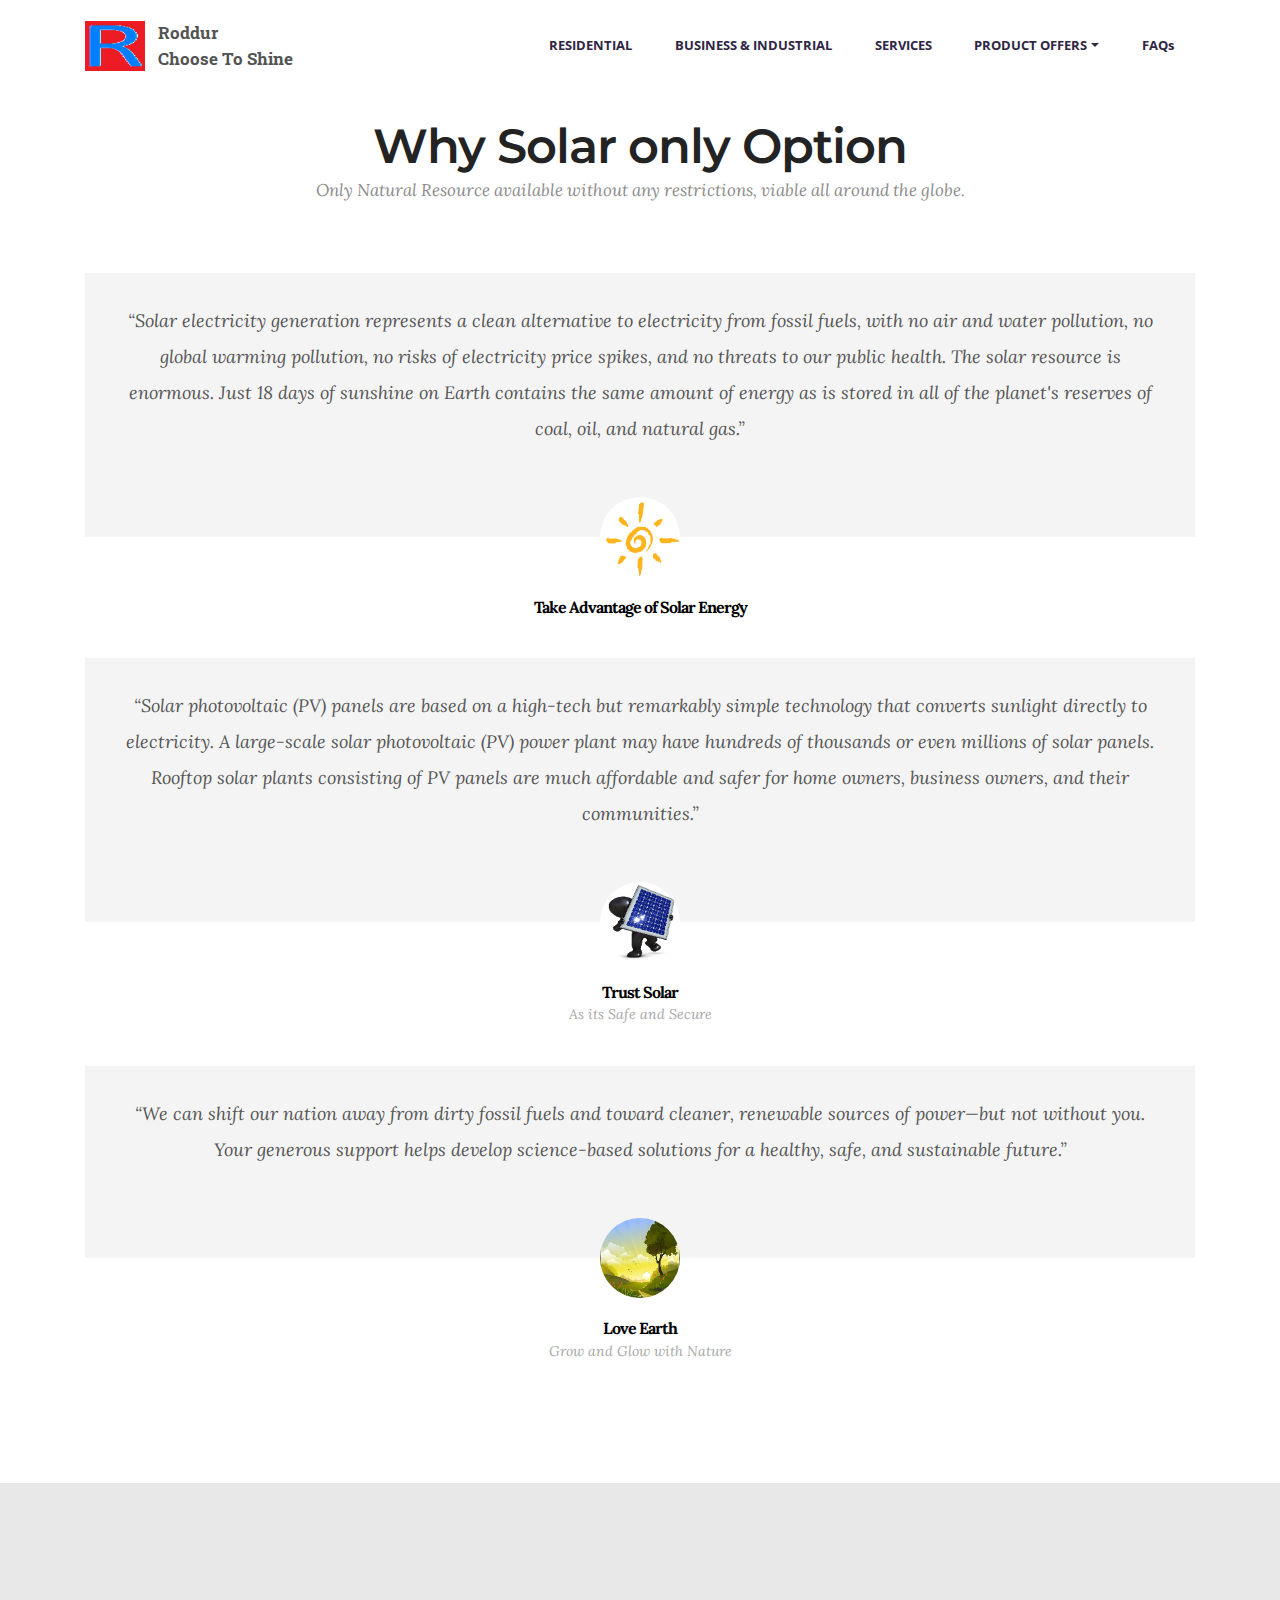
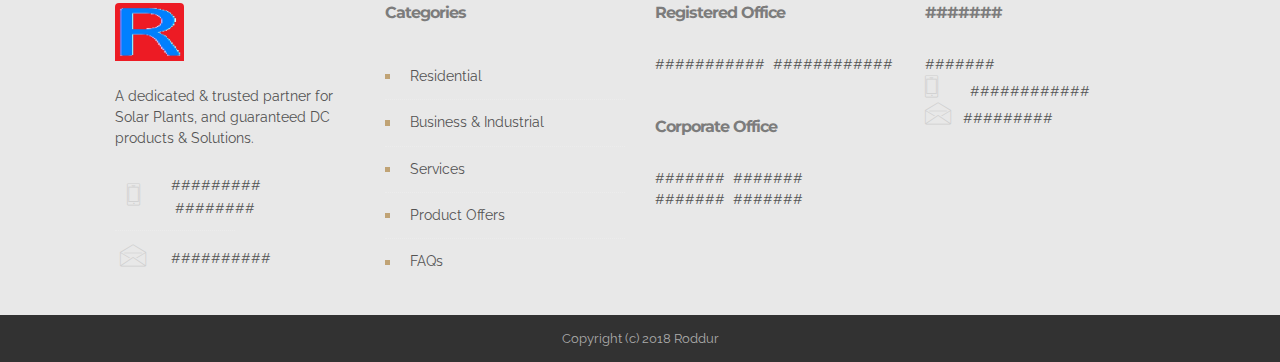
==== commit 63f55029: "enforced the site name" ====
--- a/about-solar.html
+++ b/about-solar.html
@@ -1,16 +1,14 @@
 <!DOCTYPE html>
 <html>
 
-<!-- Mirrored from tejenergy.com/about-solar.html by HTTrack Website Copier/3.x [XR&CO'2014], Wed, 13 Jun 2018 09:13:56 GMT -->
 <head>
-  <!-- Site made with Tej Energy , www.tejenergy.com -->
   <meta charset="UTF-8">
   <meta http-equiv="X-UA-Compatible" content="IE=edge">
-  <meta name="generator" content="Tej Energy v1, tejenergy.com">
+  <meta name="generator" content="Roddur v1, roddur.in">
   <meta name="viewport" content="width=device-width, initial-scale=1">
   <link rel="shortcut icon" href="assets/images/logo16-25pct-big2-137x128-2.jpg" type="image/x-icon">
   <meta name="description" content="benefts solar, profit solar, way solar, solar big plant, solar plant advantages, solar advantages, how solar, why solar, what is solar, solar panels, solar cells, solar project, solar wiring, solar diagram, solar planning, solar architecture, natural energy, renewable energy,">
-  <title>About Solar | Tej Energy - Renewable Energy Solutions </title>
+  <title>About Solar | Roddur - Choose To Shine </title>
   <link rel="stylesheet" href="https://fonts.googleapis.com/css?family=Lora:400,700,400italic,700italic&amp;subset=latin">
   <link rel="stylesheet" href="https://fonts.googleapis.com/css?family=Montserrat:400,700">
   <link rel="stylesheet" href="https://fonts.googleapis.com/css?family=Raleway:400,100,200,300,500,600,700,800,900">
@@ -23,9 +21,9 @@
   <link rel="stylesheet" href="assets/dropdown/css/style.css">
   <link rel="stylesheet" href="assets/theme/css/style.css">
   <link rel="stylesheet" href="assets/roddur/css/mbr-additional.css" type="text/css">
-  
-  
-  
+
+
+
 </head>
 <body>
 <section id="menu-0">
@@ -37,8 +35,8 @@
                 <div class="mbr-table-cell">
 
                     <div class="navbar-brand">
-                    <a href="#top" class="navbar-logo"><img src="assets/images/logo.jpg" alt="Tej Energy" title="Welcome | Roddur -  Renewable Energy Solutions"></a>
-                        <a class="navbar-caption text-black" href="index-2.html">Roddur<br>Renewable Energy Solutions<br></a>
+                    <a href="#top" class="navbar-logo"><img src="assets/images/logo.jpg" alt="Roddur" title="Welcome | Roddur -  Choose To Shine"></a>
+                        <a class="navbar-caption text-black" href="index-2.html">Roddur<br>Choose To Shine<br></a>
                     </div>
 
                 </div>
@@ -63,7 +61,7 @@
 
 <section class="mbr-section mbr-after-navbar" id="testimonials2-0" style="background-color: rgb(255, 255, 255); padding-top: 120px; padding-bottom: 120px;">
 
-    
+
 
         <div class="mbr-section mbr-section__container mbr-section__container--middle">
             <div class="container">
@@ -121,7 +119,7 @@
 
 
     <div class="row">
-    
+
             <div class="mbr-company col-xs-12 col-md-6 col-lg-3">
 
                 <div class="mbr-company card">
@@ -159,7 +157,7 @@
 </section>
 
 <footer class="mbr-small-footer mbr-section mbr-section-nopadding" id="footer1-0" style="background-color: rgb(50, 50, 50); padding-top: 0.875rem; padding-bottom: 0.875rem;">
-    
+
     <div class="container">
         <p class="text-xs-center">Copyright (c) 2018 Roddur</p>
     </div>
@@ -185,8 +183,8 @@
   ga('send', 'pageview');
 
 </script>
-  
-  
+
+
   </body>
 
 
--- a/assets/theme/css/style.css
+++ b/assets/theme/css/style.css
@@ -1,6 +1,6 @@
 /*!
- * Default theme v2 (www.tejenergy.com/)
- * Copyright 2016 Tej Energy
+ * Default theme v2 (www.roddur.in/)
+ * Copyright 2016 Roddur
  */
 .container {
   position: relative; }
